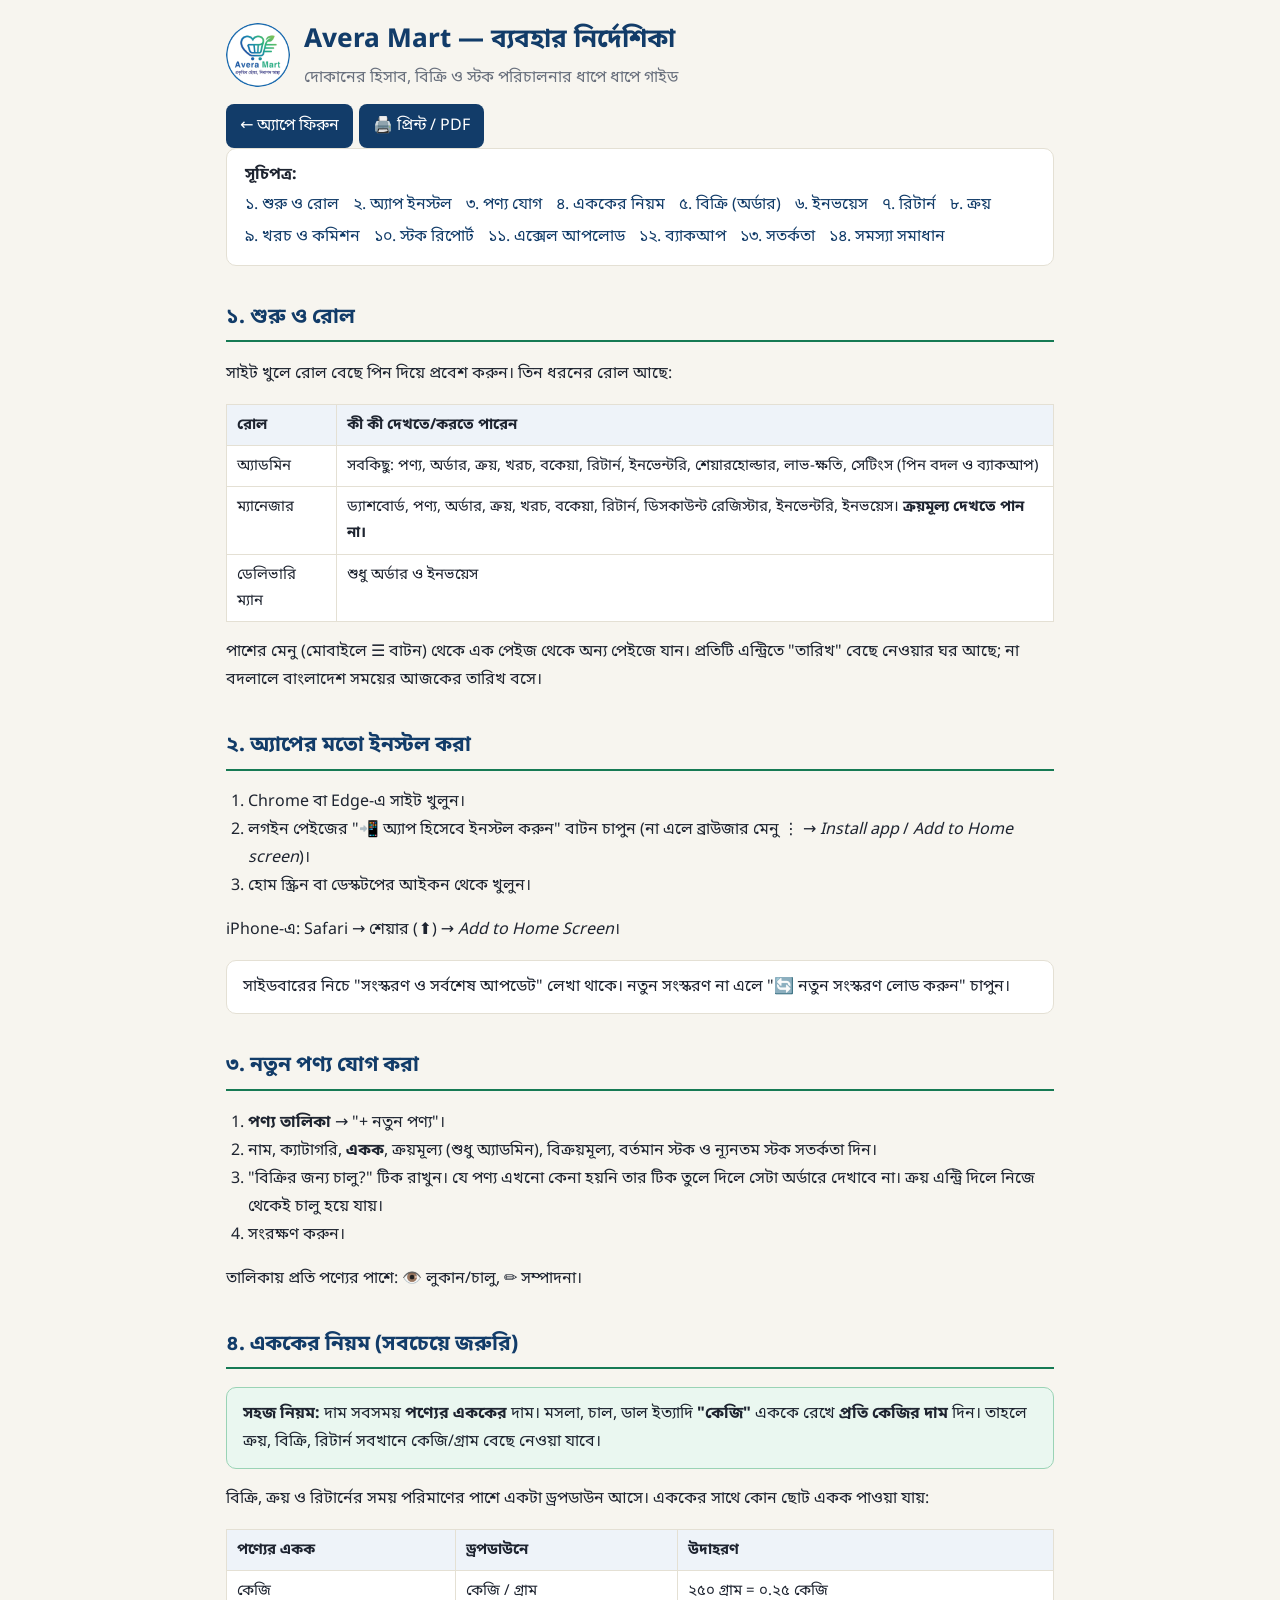
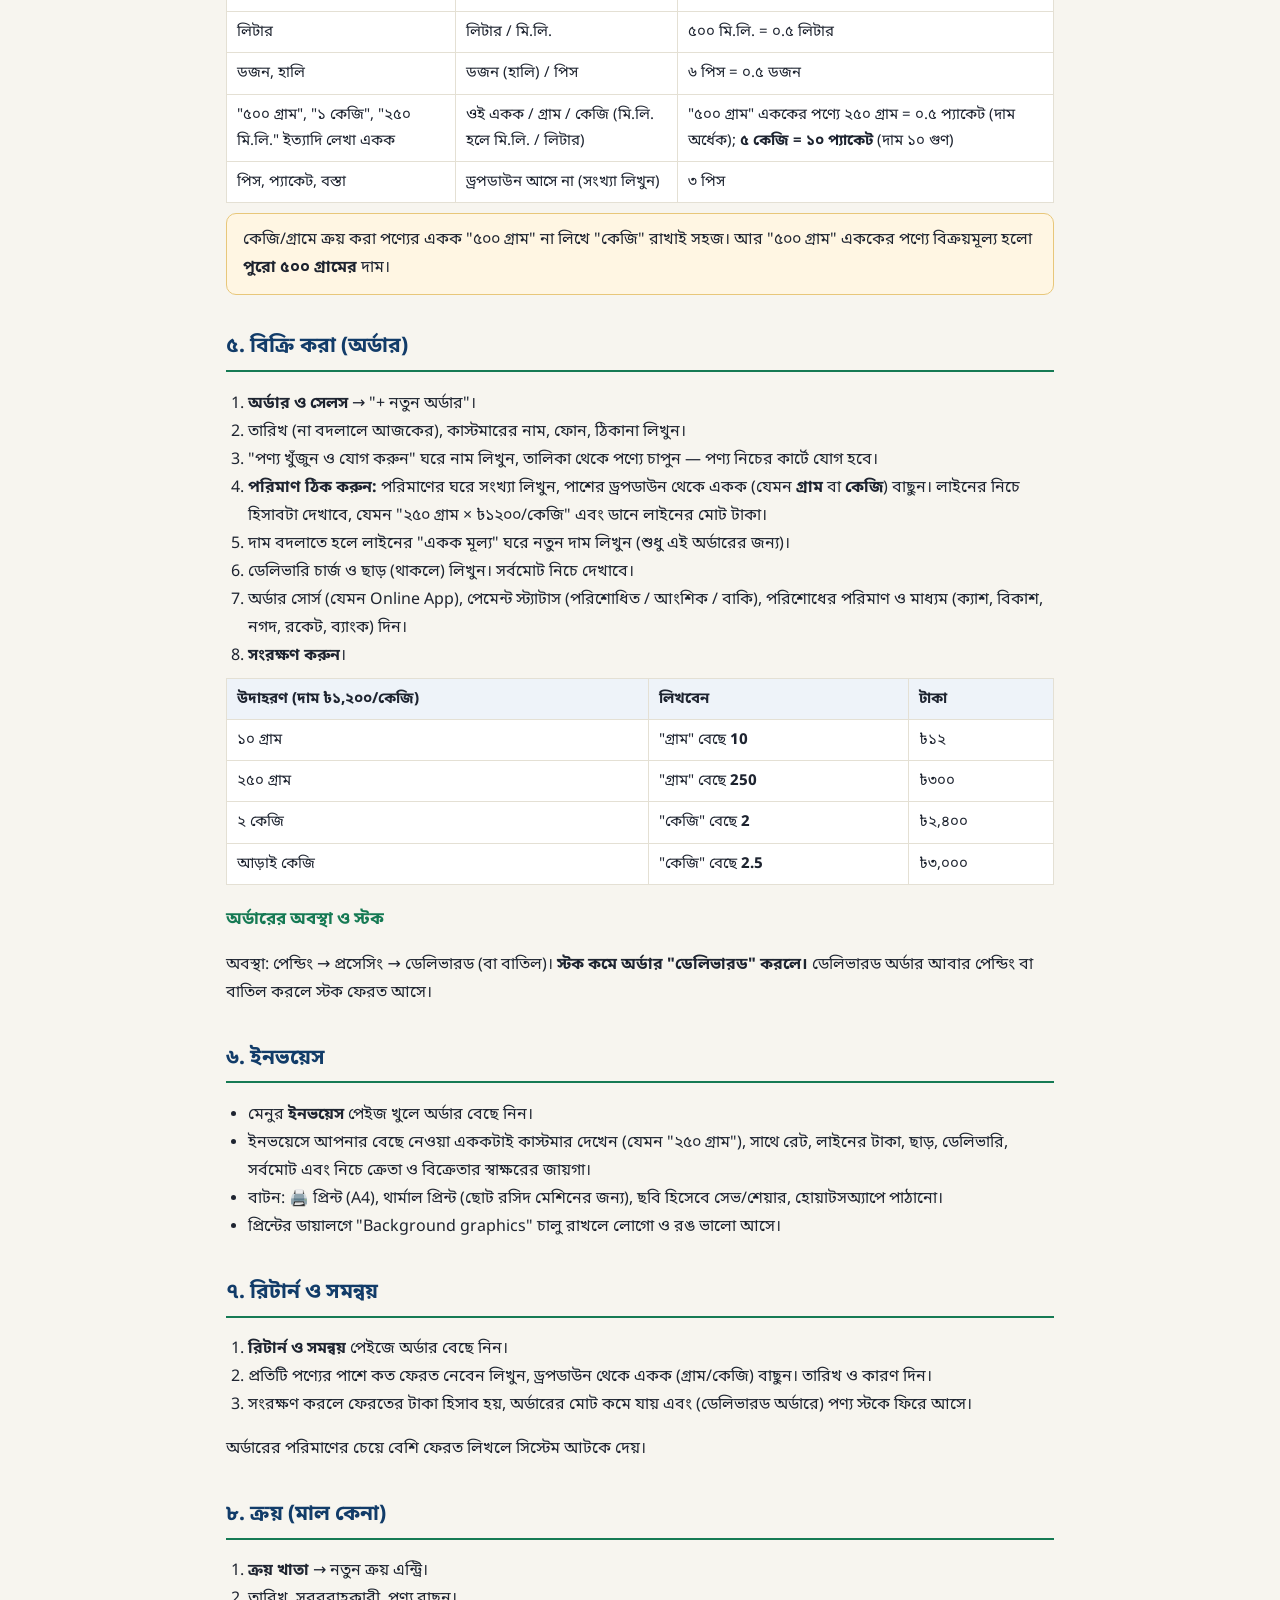
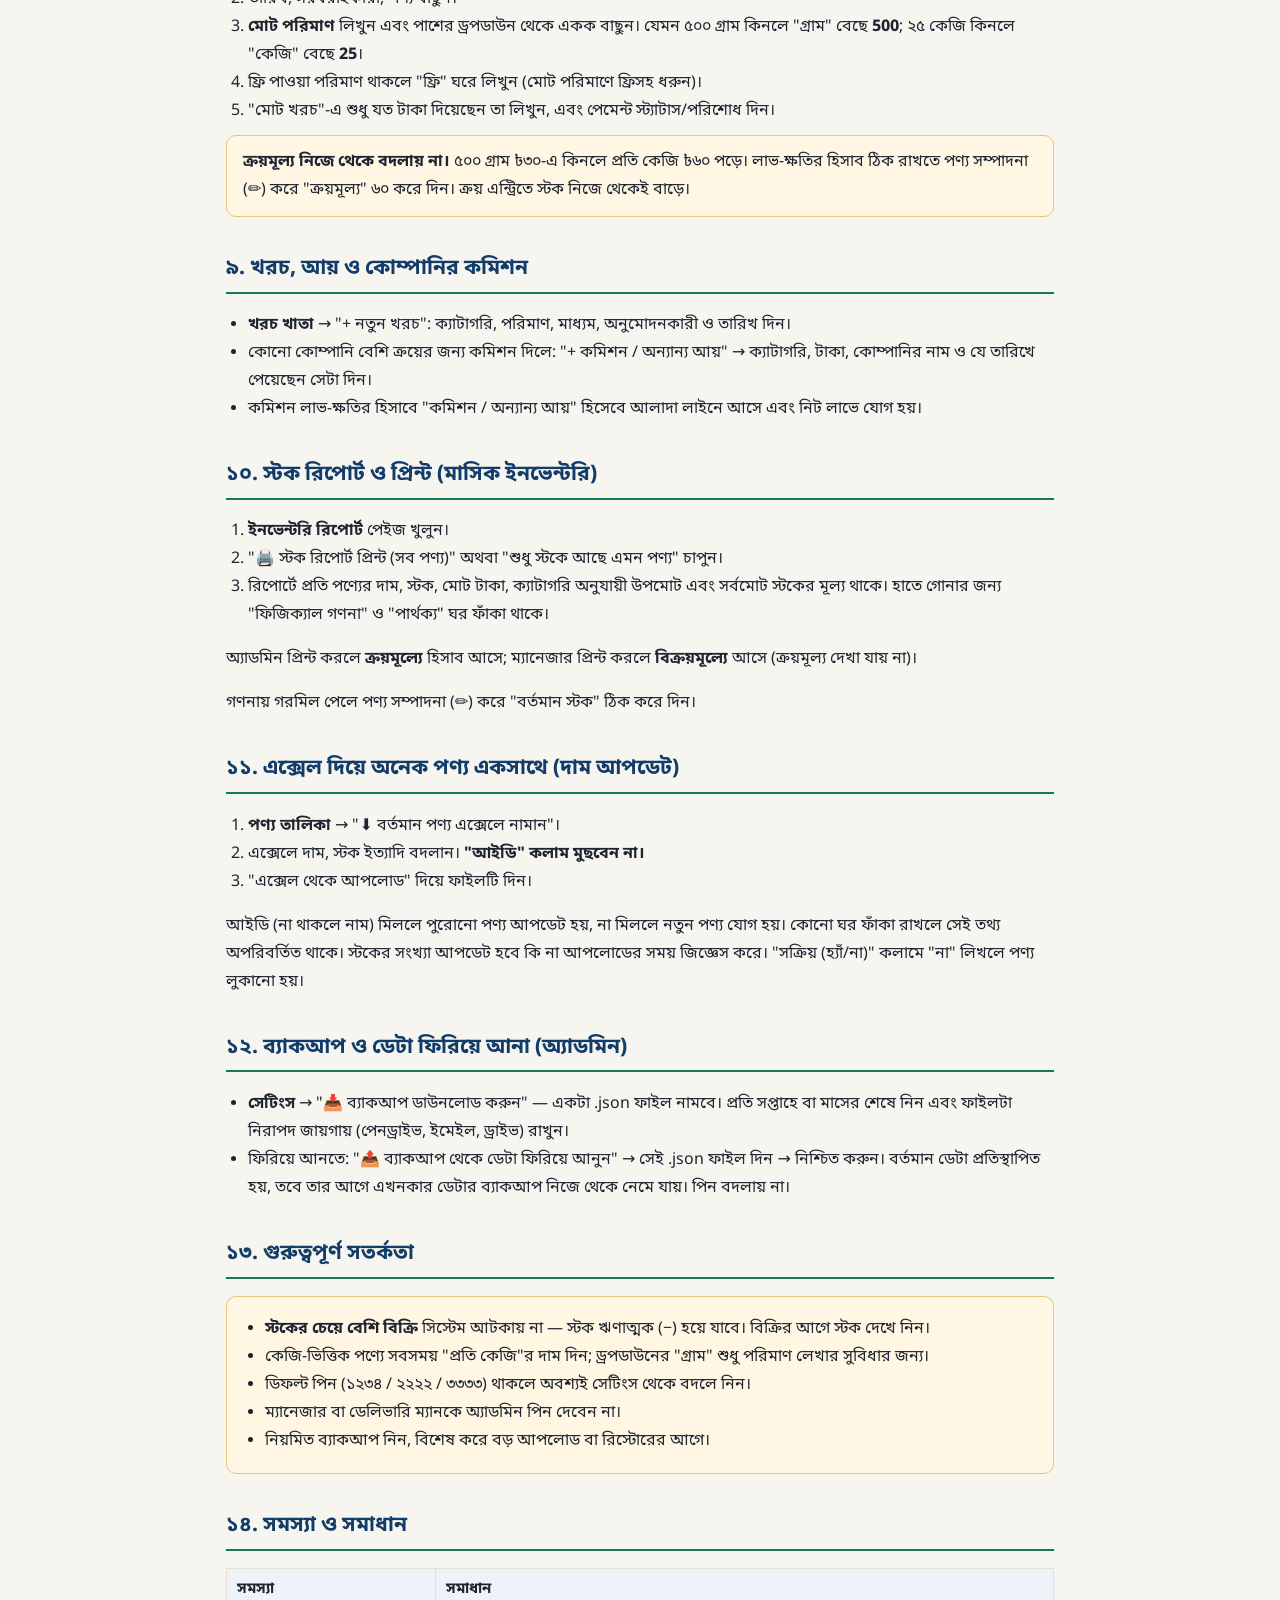
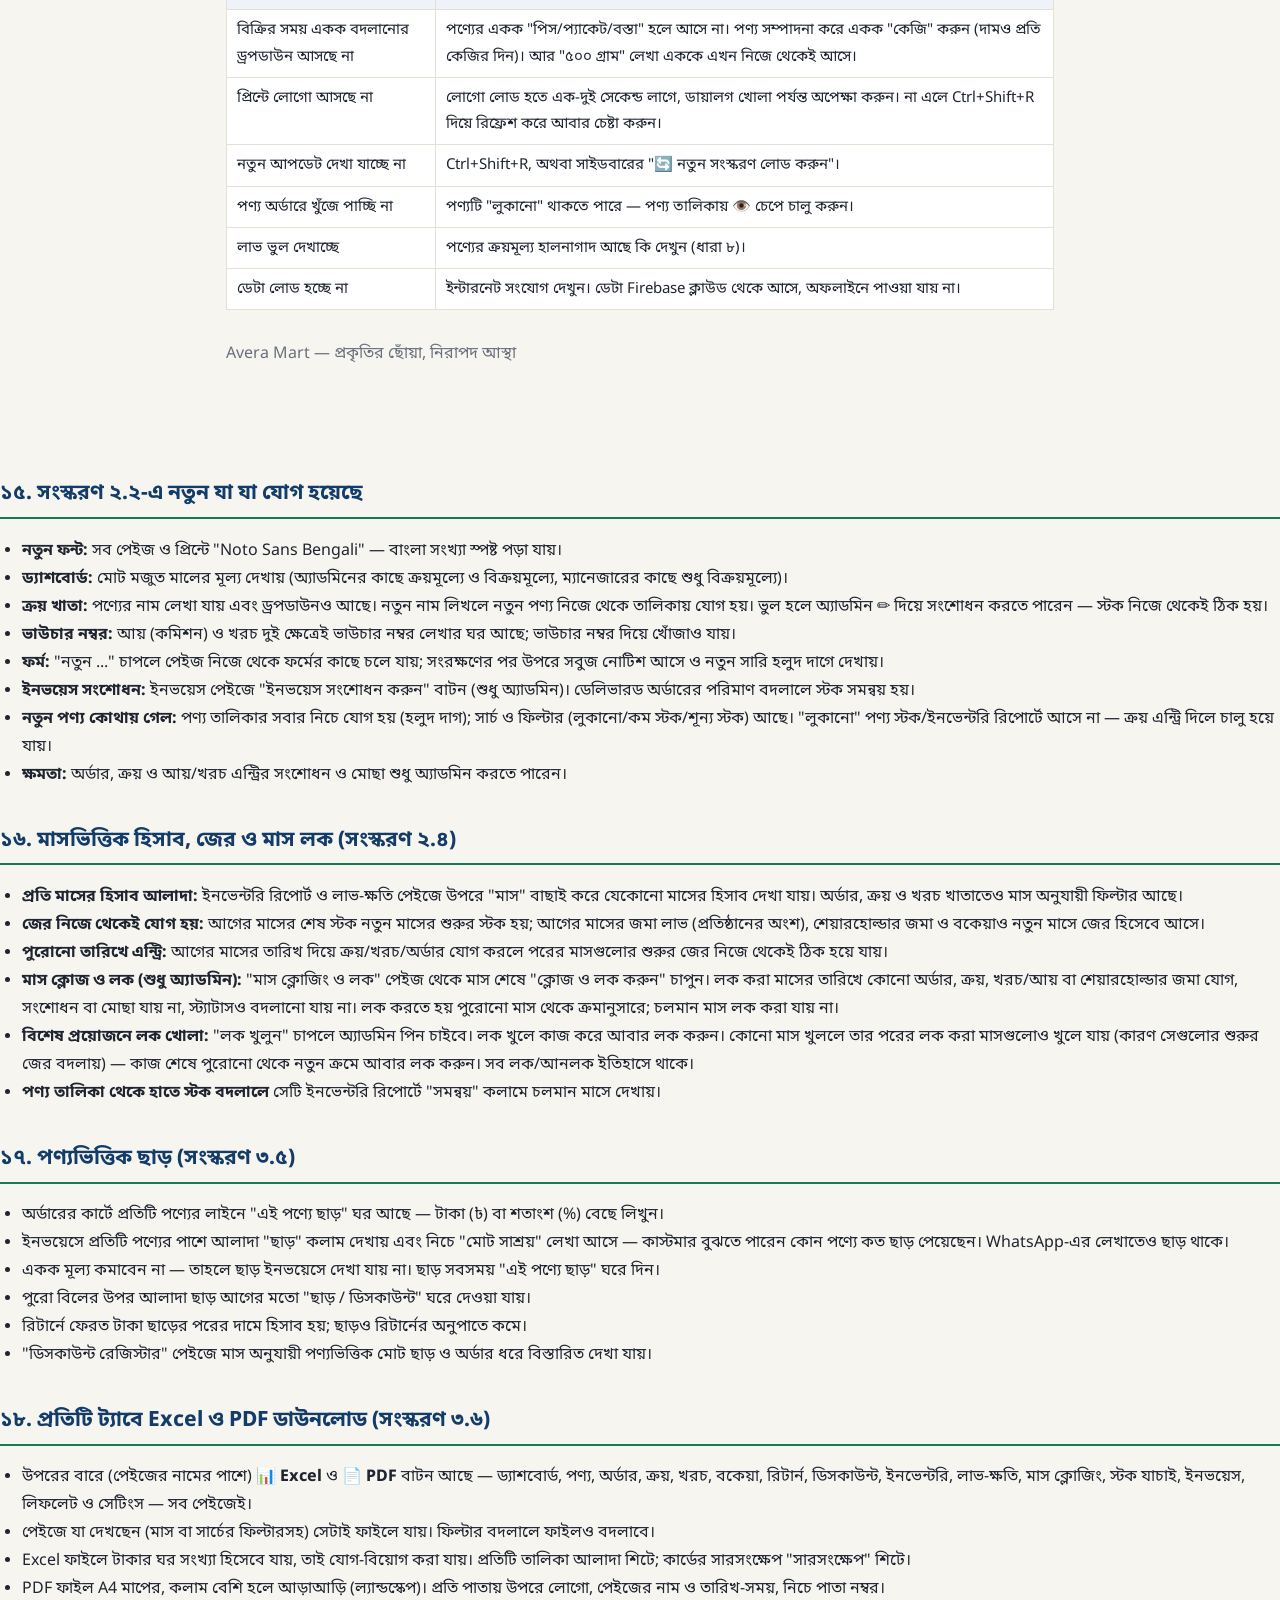
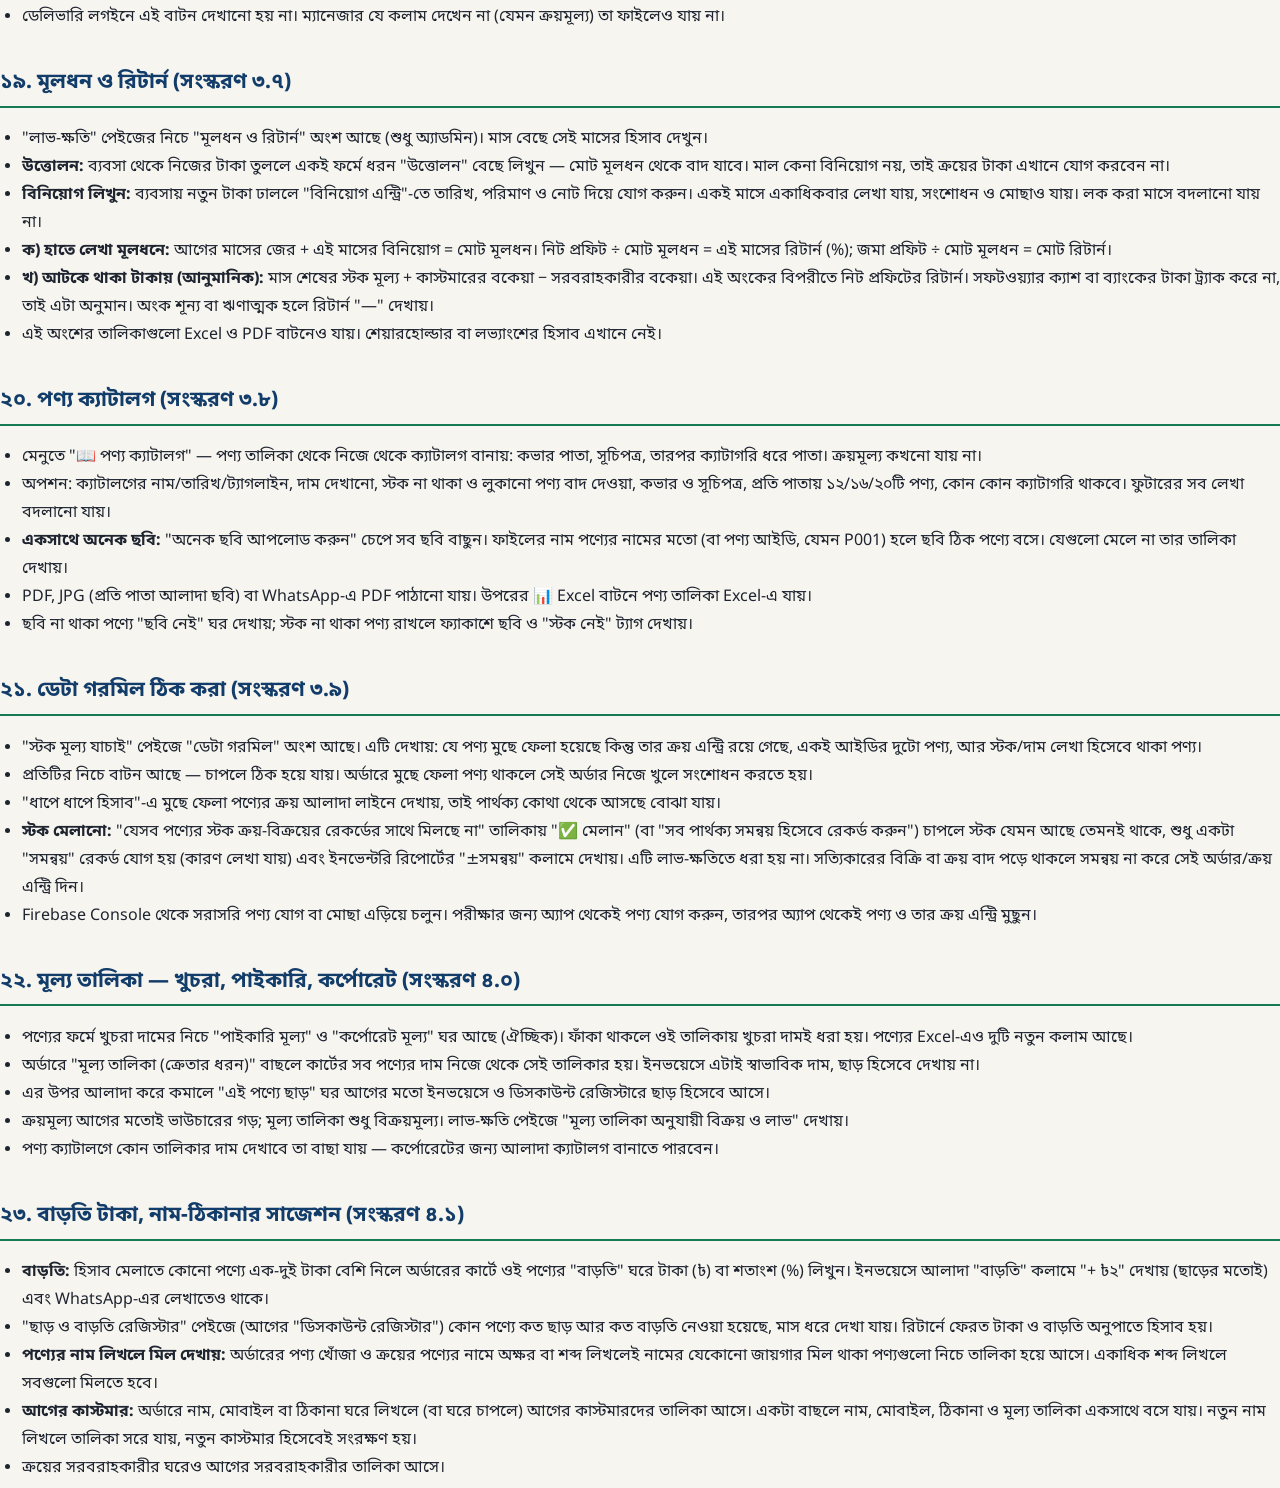
==== manual.html @ 9a549abb "Add files via upload" ====
<!DOCTYPE html>
<html lang="bn">
<head>
<meta charset="UTF-8">
<meta name="viewport" content="width=device-width, initial-scale=1">
<title>Avera Mart — ব্যবহার নির্দেশিকা</title>
<link href="https://fonts.googleapis.com/css2?family=Noto+Sans+Bengali:wght@400;500;600;700&display=swap" rel="stylesheet">
<style>
:root{--navy:#123C69;--teal:#167A54;--bg:#F7F5EF;--border:#E4E0D4;--muted:#69707D;}
*{box-sizing:border-box;}
body{margin:0;font-family:'Noto Sans Bengali','Nirmala UI','Segoe UI',Roboto,system-ui,sans-serif;font-variant-numeric:lining-nums;background:var(--bg);color:#1E2430;line-height:1.75;font-size:16px;}
.wrap{max-width:860px;margin:0 auto;padding:18px 16px 60px;}
header{display:flex;align-items:center;gap:14px;margin-bottom:6px;}
header img{width:64px;height:64px;border-radius:50%;}
h1{margin:0;color:var(--navy);font-size:26px;}
h2{color:var(--navy);border-bottom:2px solid var(--teal);padding-bottom:4px;margin-top:34px;font-size:21px;}
h3{color:var(--teal);margin:20px 0 4px;font-size:17px;}
.sub{color:var(--muted);margin:0 0 14px;}
.toc{background:#fff;border:1px solid var(--border);border-radius:10px;padding:12px 18px;}
.toc a{display:inline-block;margin:2px 10px 2px 0;color:var(--navy);text-decoration:none;}
.box{background:#fff;border:1px solid var(--border);border-radius:10px;padding:12px 16px;margin:10px 0;}
.warn{background:#FFF6E3;border-color:#E8C77A;}
.ok{background:#EAF7F0;border-color:#9AD3B5;}
ol,ul{padding-left:22px;margin:6px 0;}
table{border-collapse:collapse;width:100%;background:#fff;margin:8px 0;font-size:15px;}
th,td{border:1px solid var(--border);padding:7px 10px;text-align:left;vertical-align:top;}
th{background:#EEF3F9;}
kbd{background:#eee;border:1px solid #ccc;border-radius:4px;padding:0 6px;font-size:14px;}
.btnp{display:inline-block;background:var(--navy);color:#fff;padding:8px 14px;border-radius:8px;text-decoration:none;margin:6px 6px 0 0;}
@media print{ .toc,.btnp{display:none;} body{background:#fff;} .box{break-inside:avoid;} }
</style>
</head>
<body>
<div class="wrap">
<header><img src="logo.jpg" alt=""><div><h1>Avera Mart — ব্যবহার নির্দেশিকা</h1><p class="sub" style="margin:0;">দোকানের হিসাব, বিক্রি ও স্টক পরিচালনার ধাপে ধাপে গাইড</p></div></header>
<a class="btnp" href="index.html">← অ্যাপে ফিরুন</a><a class="btnp" href="#" onclick="window.print();return false;">🖨️ প্রিন্ট / PDF</a>

<div class="toc"><b>সূচিপত্র:</b><br>
<a href="#s1">১. শুরু ও রোল</a> <a href="#s2">২. অ্যাপ ইনস্টল</a> <a href="#s3">৩. পণ্য যোগ</a> <a href="#s4">৪. এককের নিয়ম</a> <a href="#s5">৫. বিক্রি (অর্ডার)</a> <a href="#s6">৬. ইনভয়েস</a> <a href="#s7">৭. রিটার্ন</a> <a href="#s8">৮. ক্রয়</a> <a href="#s9">৯. খরচ ও কমিশন</a> <a href="#s10">১০. স্টক রিপোর্ট</a> <a href="#s11">১১. এক্সেল আপলোড</a> <a href="#s12">১২. ব্যাকআপ</a> <a href="#s13">১৩. সতর্কতা</a> <a href="#s14">১৪. সমস্যা সমাধান</a></div>

<h2 id="s1">১. শুরু ও রোল</h2>
<p>সাইট খুলে রোল বেছে পিন দিয়ে প্রবেশ করুন। তিন ধরনের রোল আছে:</p>
<table><tr><th>রোল</th><th>কী কী দেখতে/করতে পারেন</th></tr>
<tr><td>অ্যাডমিন</td><td>সবকিছু: পণ্য, অর্ডার, ক্রয়, খরচ, বকেয়া, রিটার্ন, ইনভেন্টরি, শেয়ারহোল্ডার, লাভ-ক্ষতি, সেটিংস (পিন বদল ও ব্যাকআপ)</td></tr>
<tr><td>ম্যানেজার</td><td>ড্যাশবোর্ড, পণ্য, অর্ডার, ক্রয়, খরচ, বকেয়া, রিটার্ন, ডিসকাউন্ট রেজিস্টার, ইনভেন্টরি, ইনভয়েস। <b>ক্রয়মূল্য দেখতে পান না।</b></td></tr>
<tr><td>ডেলিভারি ম্যান</td><td>শুধু অর্ডার ও ইনভয়েস</td></tr></table>
<p>পাশের মেনু (মোবাইলে ☰ বাটন) থেকে এক পেইজ থেকে অন্য পেইজে যান। প্রতিটি এন্ট্রিতে "তারিখ" বেছে নেওয়ার ঘর আছে; না বদলালে বাংলাদেশ সময়ের আজকের তারিখ বসে।</p>

<h2 id="s2">২. অ্যাপের মতো ইনস্টল করা</h2>
<ol><li>Chrome বা Edge-এ সাইট খুলুন।</li><li>লগইন পেইজের "📲 অ্যাপ হিসেবে ইনস্টল করুন" বাটন চাপুন (না এলে ব্রাউজার মেনু ⋮ → <i>Install app</i> / <i>Add to Home screen</i>)।</li><li>হোম স্ক্রিন বা ডেস্কটপের আইকন থেকে খুলুন।</li></ol>
<p>iPhone-এ: Safari → শেয়ার (⬆️) → <i>Add to Home Screen</i>।</p>
<div class="box">সাইডবারের নিচে "সংস্করণ ও সর্বশেষ আপডেট" লেখা থাকে। নতুন সংস্করণ না এলে "🔄 নতুন সংস্করণ লোড করুন" চাপুন।</div>

<h2 id="s3">৩. নতুন পণ্য যোগ করা</h2>
<ol><li><b>পণ্য তালিকা</b> → "+ নতুন পণ্য"।</li><li>নাম, ক্যাটাগরি, <b>একক</b>, ক্রয়মূল্য (শুধু অ্যাডমিন), বিক্রয়মূল্য, বর্তমান স্টক ও ন্যূনতম স্টক সতর্কতা দিন।</li><li>"বিক্রির জন্য চালু?" টিক রাখুন। যে পণ্য এখনো কেনা হয়নি তার টিক তুলে দিলে সেটা অর্ডারে দেখাবে না। ক্রয় এন্ট্রি দিলে নিজে থেকেই চালু হয়ে যায়।</li><li>সংরক্ষণ করুন।</li></ol>
<p>তালিকায় প্রতি পণ্যের পাশে: 👁️ লুকান/চালু, ✏️ সম্পাদনা।</p>

<h2 id="s4">৪. এককের নিয়ম (সবচেয়ে জরুরি)</h2>
<div class="box ok"><b>সহজ নিয়ম:</b> দাম সবসময় <b>পণ্যের এককের</b> দাম। মসলা, চাল, ডাল ইত্যাদি <b>"কেজি"</b> এককে রেখে <b>প্রতি কেজির দাম</b> দিন। তাহলে ক্রয়, বিক্রি, রিটার্ন সবখানে কেজি/গ্রাম বেছে নেওয়া যাবে।</div>
<p>বিক্রি, ক্রয় ও রিটার্নের সময় পরিমাণের পাশে একটা ড্রপডাউন আসে। এককের সাথে কোন ছোট একক পাওয়া যায়:</p>
<table><tr><th>পণ্যের একক</th><th>ড্রপডাউনে</th><th>উদাহরণ</th></tr>
<tr><td>কেজি</td><td>কেজি / গ্রাম</td><td>২৫০ গ্রাম = ০.২৫ কেজি</td></tr>
<tr><td>লিটার</td><td>লিটার / মি.লি.</td><td>৫০০ মি.লি. = ০.৫ লিটার</td></tr>
<tr><td>ডজন, হালি</td><td>ডজন (হালি) / পিস</td><td>৬ পিস = ০.৫ ডজন</td></tr>
<tr><td>"৫০০ গ্রাম", "১ কেজি", "২৫০ মি.লি." ইত্যাদি লেখা একক</td><td>ওই একক / গ্রাম / কেজি (মি.লি. হলে মি.লি. / লিটার)</td><td>"৫০০ গ্রাম" এককের পণ্যে ২৫০ গ্রাম = ০.৫ প্যাকেট (দাম অর্ধেক); <b>৫ কেজি = ১০ প্যাকেট</b> (দাম ১০ গুণ)</td></tr>
<tr><td>পিস, প্যাকেট, বস্তা</td><td>ড্রপডাউন আসে না (সংখ্যা লিখুন)</td><td>৩ পিস</td></tr></table>
<div class="box warn">কেজি/গ্রামে ক্রয় করা পণ্যের একক "৫০০ গ্রাম" না লিখে "কেজি" রাখাই সহজ। আর "৫০০ গ্রাম" এককের পণ্যে বিক্রয়মূল্য হলো <b>পুরো ৫০০ গ্রামের</b> দাম।</div>

<h2 id="s5">৫. বিক্রি করা (অর্ডার)</h2>
<ol>
<li><b>অর্ডার ও সেলস</b> → "+ নতুন অর্ডার"।</li>
<li>তারিখ (না বদলালে আজকের), কাস্টমারের নাম, ফোন, ঠিকানা লিখুন।</li>
<li>"পণ্য খুঁজুন ও যোগ করুন" ঘরে নাম লিখুন, তালিকা থেকে পণ্যে চাপুন — পণ্য নিচের কার্টে যোগ হবে।</li>
<li><b>পরিমাণ ঠিক করুন:</b> পরিমাণের ঘরে সংখ্যা লিখুন, পাশের ড্রপডাউন থেকে একক (যেমন <b>গ্রাম</b> বা <b>কেজি</b>) বাছুন। লাইনের নিচে হিসাবটা দেখাবে, যেমন "২৫০ গ্রাম × ৳১২০০/কেজি" এবং ডানে লাইনের মোট টাকা।</li>
<li>দাম বদলাতে হলে লাইনের "একক মূল্য" ঘরে নতুন দাম লিখুন (শুধু এই অর্ডারের জন্য)।</li>
<li>ডেলিভারি চার্জ ও ছাড় (থাকলে) লিখুন। সর্বমোট নিচে দেখাবে।</li>
<li>অর্ডার সোর্স (যেমন Online App), পেমেন্ট স্ট্যাটাস (পরিশোধিত / আংশিক / বাকি), পরিশোধের পরিমাণ ও মাধ্যম (ক্যাশ, বিকাশ, নগদ, রকেট, ব্যাংক) দিন।</li>
<li><b>সংরক্ষণ করুন</b>।</li></ol>
<table><tr><th>উদাহরণ (দাম ৳১,২০০/কেজি)</th><th>লিখবেন</th><th>টাকা</th></tr>
<tr><td>১০ গ্রাম</td><td>"গ্রাম" বেছে <b>10</b></td><td>৳১২</td></tr>
<tr><td>২৫০ গ্রাম</td><td>"গ্রাম" বেছে <b>250</b></td><td>৳৩০০</td></tr>
<tr><td>২ কেজি</td><td>"কেজি" বেছে <b>2</b></td><td>৳২,৪০০</td></tr>
<tr><td>আড়াই কেজি</td><td>"কেজি" বেছে <b>2.5</b></td><td>৳৩,০০০</td></tr></table>
<h3>অর্ডারের অবস্থা ও স্টক</h3>
<p>অবস্থা: পেন্ডিং → প্রসেসিং → ডেলিভারড (বা বাতিল)। <b>স্টক কমে অর্ডার "ডেলিভারড" করলে।</b> ডেলিভারড অর্ডার আবার পেন্ডিং বা বাতিল করলে স্টক ফেরত আসে।</p>

<h2 id="s6">৬. ইনভয়েস</h2>
<ul><li>মেনুর <b>ইনভয়েস</b> পেইজ খুলে অর্ডার বেছে নিন।</li>
<li>ইনভয়েসে আপনার বেছে নেওয়া এককটাই কাস্টমার দেখেন (যেমন "২৫০ গ্রাম"), সাথে রেট, লাইনের টাকা, ছাড়, ডেলিভারি, সর্বমোট এবং নিচে ক্রেতা ও বিক্রেতার স্বাক্ষরের জায়গা।</li>
<li>বাটন: 🖨️ প্রিন্ট (A4), থার্মাল প্রিন্ট (ছোট রসিদ মেশিনের জন্য), ছবি হিসেবে সেভ/শেয়ার, হোয়াটসঅ্যাপে পাঠানো।</li>
<li>প্রিন্টের ডায়ালগে "Background graphics" চালু রাখলে লোগো ও রঙ ভালো আসে।</li></ul>

<h2 id="s7">৭. রিটার্ন ও সমন্বয়</h2>
<ol><li><b>রিটার্ন ও সমন্বয়</b> পেইজে অর্ডার বেছে নিন।</li><li>প্রতিটি পণ্যের পাশে কত ফেরত নেবেন লিখুন, ড্রপডাউন থেকে একক (গ্রাম/কেজি) বাছুন। তারিখ ও কারণ দিন।</li><li>সংরক্ষণ করলে ফেরতের টাকা হিসাব হয়, অর্ডারের মোট কমে যায় এবং (ডেলিভারড অর্ডারে) পণ্য স্টকে ফিরে আসে।</li></ol>
<p>অর্ডারের পরিমাণের চেয়ে বেশি ফেরত লিখলে সিস্টেম আটকে দেয়।</p>

<h2 id="s8">৮. ক্রয় (মাল কেনা)</h2>
<ol><li><b>ক্রয় খাতা</b> → নতুন ক্রয় এন্ট্রি।</li><li>তারিখ, সরবরাহকারী, পণ্য বাছুন।</li><li><b>মোট পরিমাণ</b> লিখুন এবং পাশের ড্রপডাউন থেকে একক বাছুন। যেমন ৫০০ গ্রাম কিনলে "গ্রাম" বেছে <b>500</b>; ২৫ কেজি কিনলে "কেজি" বেছে <b>25</b>।</li><li>ফ্রি পাওয়া পরিমাণ থাকলে "ফ্রি" ঘরে লিখুন (মোট পরিমাণে ফ্রিসহ ধরুন)।</li><li>"মোট খরচ"-এ শুধু যত টাকা দিয়েছেন তা লিখুন, এবং পেমেন্ট স্ট্যাটাস/পরিশোধ দিন।</li></ol>
<div class="box warn"><b>ক্রয়মূল্য নিজে থেকে বদলায় না।</b> ৫০০ গ্রাম ৳৩০-এ কিনলে প্রতি কেজি ৳৬০ পড়ে। লাভ-ক্ষতির হিসাব ঠিক রাখতে পণ্য সম্পাদনা (✏️) করে "ক্রয়মূল্য" ৬০ করে দিন। ক্রয় এন্ট্রিতে স্টক নিজে থেকেই বাড়ে।</div>

<h2 id="s9">৯. খরচ, আয় ও কোম্পানির কমিশন</h2>
<ul><li><b>খরচ খাতা</b> → "+ নতুন খরচ": ক্যাটাগরি, পরিমাণ, মাধ্যম, অনুমোদনকারী ও তারিখ দিন।</li>
<li>কোনো কোম্পানি বেশি ক্রয়ের জন্য কমিশন দিলে: "+ কমিশন / অন্যান্য আয়" → ক্যাটাগরি, টাকা, কোম্পানির নাম ও যে তারিখে পেয়েছেন সেটা দিন।</li>
<li>কমিশন লাভ-ক্ষতির হিসাবে "কমিশন / অন্যান্য আয়" হিসেবে আলাদা লাইনে আসে এবং নিট লাভে যোগ হয়।</li></ul>

<h2 id="s10">১০. স্টক রিপোর্ট ও প্রিন্ট (মাসিক ইনভেন্টরি)</h2>
<ol><li><b>ইনভেন্টরি রিপোর্ট</b> পেইজ খুলুন।</li><li>"🖨️ স্টক রিপোর্ট প্রিন্ট (সব পণ্য)" অথবা "শুধু স্টকে আছে এমন পণ্য" চাপুন।</li><li>রিপোর্টে প্রতি পণ্যের দাম, স্টক, মোট টাকা, ক্যাটাগরি অনুযায়ী উপমোট এবং সর্বমোট স্টকের মূল্য থাকে। হাতে গোনার জন্য "ফিজিক্যাল গণনা" ও "পার্থক্য" ঘর ফাঁকা থাকে।</li></ol>
<p>অ্যাডমিন প্রিন্ট করলে <b>ক্রয়মূল্যে</b> হিসাব আসে; ম্যানেজার প্রিন্ট করলে <b>বিক্রয়মূল্যে</b> আসে (ক্রয়মূল্য দেখা যায় না)।</p>
<p>গণনায় গরমিল পেলে পণ্য সম্পাদনা (✏️) করে "বর্তমান স্টক" ঠিক করে দিন।</p>

<h2 id="s11">১১. এক্সেল দিয়ে অনেক পণ্য একসাথে (দাম আপডেট)</h2>
<ol><li><b>পণ্য তালিকা</b> → "⬇️ বর্তমান পণ্য এক্সেলে নামান"।</li><li>এক্সেলে দাম, স্টক ইত্যাদি বদলান। <b>"আইডি" কলাম মুছবেন না।</b></li><li>"এক্সেল থেকে আপলোড" দিয়ে ফাইলটি দিন।</li></ol>
<p>আইডি (না থাকলে নাম) মিললে পুরোনো পণ্য আপডেট হয়, না মিললে নতুন পণ্য যোগ হয়। কোনো ঘর ফাঁকা রাখলে সেই তথ্য অপরিবর্তিত থাকে। স্টকের সংখ্যা আপডেট হবে কি না আপলোডের সময় জিজ্ঞেস করে। "সক্রিয় (হ্যাঁ/না)" কলামে "না" লিখলে পণ্য লুকানো হয়।</p>

<h2 id="s12">১২. ব্যাকআপ ও ডেটা ফিরিয়ে আনা (অ্যাডমিন)</h2>
<ul><li><b>সেটিংস</b> → "📥 ব্যাকআপ ডাউনলোড করুন" — একটা .json ফাইল নামবে। প্রতি সপ্তাহে বা মাসের শেষে নিন এবং ফাইলটা নিরাপদ জায়গায় (পেনড্রাইভ, ইমেইল, ড্রাইভ) রাখুন।</li>
<li>ফিরিয়ে আনতে: "📤 ব্যাকআপ থেকে ডেটা ফিরিয়ে আনুন" → সেই .json ফাইল দিন → নিশ্চিত করুন। বর্তমান ডেটা প্রতিস্থাপিত হয়, তবে তার আগে এখনকার ডেটার ব্যাকআপ নিজে থেকে নেমে যায়। পিন বদলায় না।</li></ul>

<h2 id="s13">১৩. গুরুত্বপূর্ণ সতর্কতা</h2>
<div class="box warn"><ul>
<li><b>স্টকের চেয়ে বেশি বিক্রি</b> সিস্টেম আটকায় না — স্টক ঋণাত্মক (−) হয়ে যাবে। বিক্রির আগে স্টক দেখে নিন।</li>
<li>কেজি-ভিত্তিক পণ্যে সবসময় "প্রতি কেজি"র দাম দিন; ড্রপডাউনের "গ্রাম" শুধু পরিমাণ লেখার সুবিধার জন্য।</li>
<li>ডিফল্ট পিন (১২৩৪ / ২২২২ / ৩৩৩৩) থাকলে অবশ্যই সেটিংস থেকে বদলে নিন।</li>
<li>ম্যানেজার বা ডেলিভারি ম্যানকে অ্যাডমিন পিন দেবেন না।</li>
<li>নিয়মিত ব্যাকআপ নিন, বিশেষ করে বড় আপলোড বা রিস্টোরের আগে।</li></ul></div>

<h2 id="s14">১৪. সমস্যা ও সমাধান</h2>
<table><tr><th>সমস্যা</th><th>সমাধান</th></tr>
<tr><td>বিক্রির সময় একক বদলানোর ড্রপডাউন আসছে না</td><td>পণ্যের একক "পিস/প্যাকেট/বস্তা" হলে আসে না। পণ্য সম্পাদনা করে একক "কেজি" করুন (দামও প্রতি কেজির দিন)। আর "৫০০ গ্রাম" লেখা এককে এখন নিজে থেকেই আসে।</td></tr>
<tr><td>প্রিন্টে লোগো আসছে না</td><td>লোগো লোড হতে এক-দুই সেকেন্ড লাগে, ডায়ালগ খোলা পর্যন্ত অপেক্ষা করুন। না এলে Ctrl+Shift+R দিয়ে রিফ্রেশ করে আবার চেষ্টা করুন।</td></tr>
<tr><td>নতুন আপডেট দেখা যাচ্ছে না</td><td>Ctrl+Shift+R, অথবা সাইডবারের "🔄 নতুন সংস্করণ লোড করুন"।</td></tr>
<tr><td>পণ্য অর্ডারে খুঁজে পাচ্ছি না</td><td>পণ্যটি "লুকানো" থাকতে পারে — পণ্য তালিকায় 👁️ চেপে চালু করুন।</td></tr>
<tr><td>লাভ ভুল দেখাচ্ছে</td><td>পণ্যের ক্রয়মূল্য হালনাগাদ আছে কি দেখুন (ধারা ৮)।</td></tr>
<tr><td>ডেটা লোড হচ্ছে না</td><td>ইন্টারনেট সংযোগ দেখুন। ডেটা Firebase ক্লাউড থেকে আসে, অফলাইনে পাওয়া যায় না।</td></tr></table>

<p class="sub" style="margin-top:30px;">Avera Mart — প্রকৃতির ছোঁয়া, নিরাপদ আস্থা</p>
</div>
<h2 id="s15">১৫. সংস্করণ ২.২-এ নতুন যা যা যোগ হয়েছে</h2>
<ul>
<li><b>নতুন ফন্ট:</b> সব পেইজ ও প্রিন্টে "Noto Sans Bengali" — বাংলা সংখ্যা স্পষ্ট পড়া যায়।</li>
<li><b>ড্যাশবোর্ড:</b> মোট মজুত মালের মূল্য দেখায় (অ্যাডমিনের কাছে ক্রয়মূল্যে ও বিক্রয়মূল্যে, ম্যানেজারের কাছে শুধু বিক্রয়মূল্যে)।</li>
<li><b>ক্রয় খাতা:</b> পণ্যের নাম লেখা যায় এবং ড্রপডাউনও আছে। নতুন নাম লিখলে নতুন পণ্য নিজে থেকে তালিকায় যোগ হয়। ভুল হলে অ্যাডমিন ✏️ দিয়ে সংশোধন করতে পারেন — স্টক নিজে থেকেই ঠিক হয়।</li>
<li><b>ভাউচার নম্বর:</b> আয় (কমিশন) ও খরচ দুই ক্ষেত্রেই ভাউচার নম্বর লেখার ঘর আছে; ভাউচার নম্বর দিয়ে খোঁজাও যায়।</li>
<li><b>ফর্ম:</b> "নতুন ..." চাপলে পেইজ নিজে থেকে ফর্মের কাছে চলে যায়; সংরক্ষণের পর উপরে সবুজ নোটিশ আসে ও নতুন সারি হলুদ দাগে দেখায়।</li>
<li><b>ইনভয়েস সংশোধন:</b> ইনভয়েস পেইজে "ইনভয়েস সংশোধন করুন" বাটন (শুধু অ্যাডমিন)। ডেলিভারড অর্ডারের পরিমাণ বদলালে স্টক সমন্বয় হয়।</li>
<li><b>নতুন পণ্য কোথায় গেল:</b> পণ্য তালিকার সবার নিচে যোগ হয় (হলুদ দাগ); সার্চ ও ফিল্টার (লুকানো/কম স্টক/শূন্য স্টক) আছে। "লুকানো" পণ্য স্টক/ইনভেন্টরি রিপোর্টে আসে না — ক্রয় এন্ট্রি দিলে চালু হয়ে যায়।</li>
<li><b>ক্ষমতা:</b> অর্ডার, ক্রয় ও আয়/খরচ এন্ট্রির সংশোধন ও মোছা শুধু অ্যাডমিন করতে পারেন।</li>
</ul>
<h2 id="s16">১৬. মাসভিত্তিক হিসাব, জের ও মাস লক (সংস্করণ ২.৪)</h2>
<ul>
<li><b>প্রতি মাসের হিসাব আলাদা:</b> ইনভেন্টরি রিপোর্ট ও লাভ-ক্ষতি পেইজে উপরে "মাস" বাছাই করে যেকোনো মাসের হিসাব দেখা যায়। অর্ডার, ক্রয় ও খরচ খাতাতেও মাস অনুযায়ী ফিল্টার আছে।</li>
<li><b>জের নিজে থেকেই যোগ হয়:</b> আগের মাসের শেষ স্টক নতুন মাসের শুরুর স্টক হয়; আগের মাসের জমা লাভ (প্রতিষ্ঠানের অংশ), শেয়ারহোল্ডার জমা ও বকেয়াও নতুন মাসে জের হিসেবে আসে।</li>
<li><b>পুরোনো তারিখে এন্ট্রি:</b> আগের মাসের তারিখ দিয়ে ক্রয়/খরচ/অর্ডার যোগ করলে পরের মাসগুলোর শুরুর জের নিজে থেকেই ঠিক হয়ে যায়।</li>
<li><b>মাস ক্লোজ ও লক (শুধু অ্যাডমিন):</b> "মাস ক্লোজিং ও লক" পেইজ থেকে মাস শেষে "ক্লোজ ও লক করুন" চাপুন। লক করা মাসের তারিখে কোনো অর্ডার, ক্রয়, খরচ/আয় বা শেয়ারহোল্ডার জমা যোগ, সংশোধন বা মোছা যায় না, স্ট্যাটাসও বদলানো যায় না। লক করতে হয় পুরোনো মাস থেকে ক্রমানুসারে; চলমান মাস লক করা যায় না।</li>
<li><b>বিশেষ প্রয়োজনে লক খোলা:</b> "লক খুলুন" চাপলে অ্যাডমিন পিন চাইবে। লক খুলে কাজ করে আবার লক করুন। কোনো মাস খুললে তার পরের লক করা মাসগুলোও খুলে যায় (কারণ সেগুলোর শুরুর জের বদলায়) — কাজ শেষে পুরোনো থেকে নতুন ক্রমে আবার লক করুন। সব লক/আনলক ইতিহাসে থাকে।</li>
<li><b>পণ্য তালিকা থেকে হাতে স্টক বদলালে</b> সেটি ইনভেন্টরি রিপোর্টে "সমন্বয়" কলামে চলমান মাসে দেখায়।</li>
</ul>
<h2 id="s17">১৭. পণ্যভিত্তিক ছাড় (সংস্করণ ৩.৫)</h2>
<ul>
<li>অর্ডারের কার্টে প্রতিটি পণ্যের লাইনে "এই পণ্যে ছাড়" ঘর আছে — টাকা (৳) বা শতাংশ (%) বেছে লিখুন।</li>
<li>ইনভয়েসে প্রতিটি পণ্যের পাশে আলাদা "ছাড়" কলাম দেখায় এবং নিচে "মোট সাশ্রয়" লেখা আসে — কাস্টমার বুঝতে পারেন কোন পণ্যে কত ছাড় পেয়েছেন। WhatsApp-এর লেখাতেও ছাড় থাকে।</li>
<li>একক মূল্য কমাবেন না — তাহলে ছাড় ইনভয়েসে দেখা যায় না। ছাড় সবসময় "এই পণ্যে ছাড়" ঘরে দিন।</li>
<li>পুরো বিলের উপর আলাদা ছাড় আগের মতো "ছাড় / ডিসকাউন্ট" ঘরে দেওয়া যায়।</li>
<li>রিটার্নে ফেরত টাকা ছাড়ের পরের দামে হিসাব হয়; ছাড়ও রিটার্নের অনুপাতে কমে।</li>
<li>"ডিসকাউন্ট রেজিস্টার" পেইজে মাস অনুযায়ী পণ্যভিত্তিক মোট ছাড় ও অর্ডার ধরে বিস্তারিত দেখা যায়।</li>
</ul>
<h2 id="s18">১৮. প্রতিটি ট্যাবে Excel ও PDF ডাউনলোড (সংস্করণ ৩.৬)</h2>
<ul>
<li>উপরের বারে (পেইজের নামের পাশে) 📊 <b>Excel</b> ও 📄 <b>PDF</b> বাটন আছে — ড্যাশবোর্ড, পণ্য, অর্ডার, ক্রয়, খরচ, বকেয়া, রিটার্ন, ডিসকাউন্ট, ইনভেন্টরি, লাভ-ক্ষতি, মাস ক্লোজিং, স্টক যাচাই, ইনভয়েস, লিফলেট ও সেটিংস — সব পেইজেই।</li>
<li>পেইজে যা দেখছেন (মাস বা সার্চের ফিল্টারসহ) সেটাই ফাইলে যায়। ফিল্টার বদলালে ফাইলও বদলাবে।</li>
<li>Excel ফাইলে টাকার ঘর সংখ্যা হিসেবে যায়, তাই যোগ-বিয়োগ করা যায়। প্রতিটি তালিকা আলাদা শিটে; কার্ডের সারসংক্ষেপ "সারসংক্ষেপ" শিটে।</li>
<li>PDF ফাইল A4 মাপের, কলাম বেশি হলে আড়াআড়ি (ল্যান্ডস্কেপ)। প্রতি পাতায় উপরে লোগো, পেইজের নাম ও তারিখ-সময়, নিচে পাতা নম্বর।</li>
<li>ডেলিভারি লগইনে এই বাটন দেখানো হয় না। ম্যানেজার যে কলাম দেখেন না (যেমন ক্রয়মূল্য) তা ফাইলেও যায় না।</li>
</ul>
<h2 id="s19">১৯. মূলধন ও রিটার্ন (সংস্করণ ৩.৭)</h2>
<ul>
<li>"লাভ-ক্ষতি" পেইজের নিচে "মূলধন ও রিটার্ন" অংশ আছে (শুধু অ্যাডমিন)। মাস বেছে সেই মাসের হিসাব দেখুন।</li>
<li><b>উত্তোলন:</b> ব্যবসা থেকে নিজের টাকা তুললে একই ফর্মে ধরন "উত্তোলন" বেছে লিখুন — মোট মূলধন থেকে বাদ যাবে। মাল কেনা বিনিয়োগ নয়, তাই ক্রয়ের টাকা এখানে যোগ করবেন না।</li>
<li><b>বিনিয়োগ লিখুন:</b> ব্যবসায় নতুন টাকা ঢাললে "বিনিয়োগ এন্ট্রি"-তে তারিখ, পরিমাণ ও নোট দিয়ে যোগ করুন। একই মাসে একাধিকবার লেখা যায়, সংশোধন ও মোছাও যায়। লক করা মাসে বদলানো যায় না।</li>
<li><b>ক) হাতে লেখা মূলধনে:</b> আগের মাসের জের + এই মাসের বিনিয়োগ = মোট মূলধন। নিট প্রফিট ÷ মোট মূলধন = এই মাসের রিটার্ন (%); জমা প্রফিট ÷ মোট মূলধন = মোট রিটার্ন।</li>
<li><b>খ) আটকে থাকা টাকায় (আনুমানিক):</b> মাস শেষের স্টক মূল্য + কাস্টমারের বকেয়া − সরবরাহকারীর বকেয়া। এই অংকের বিপরীতে নিট প্রফিটের রিটার্ন। সফটওয়্যার ক্যাশ বা ব্যাংকের টাকা ট্র্যাক করে না, তাই এটা অনুমান। অংক শূন্য বা ঋণাত্মক হলে রিটার্ন "—" দেখায়।</li>
<li>এই অংশের তালিকাগুলো Excel ও PDF বাটনেও যায়। শেয়ারহোল্ডার বা লভ্যাংশের হিসাব এখানে নেই।</li>
</ul>
<h2 id="s20">২০. পণ্য ক্যাটালগ (সংস্করণ ৩.৮)</h2>
<ul>
<li>মেনুতে "📖 পণ্য ক্যাটালগ" — পণ্য তালিকা থেকে নিজে থেকে ক্যাটালগ বানায়: কভার পাতা, সূচিপত্র, তারপর ক্যাটাগরি ধরে পাতা। ক্রয়মূল্য কখনো যায় না।</li>
<li>অপশন: ক্যাটালগের নাম/তারিখ/ট্যাগলাইন, দাম দেখানো, স্টক না থাকা ও লুকানো পণ্য বাদ দেওয়া, কভার ও সূচিপত্র, প্রতি পাতায় ১২/১৬/২০টি পণ্য, কোন কোন ক্যাটাগরি থাকবে। ফুটারের সব লেখা বদলানো যায়।</li>
<li><b>একসাথে অনেক ছবি:</b> "অনেক ছবি আপলোড করুন" চেপে সব ছবি বাছুন। ফাইলের নাম পণ্যের নামের মতো (বা পণ্য আইডি, যেমন P001) হলে ছবি ঠিক পণ্যে বসে। যেগুলো মেলে না তার তালিকা দেখায়।</li>
<li>PDF, JPG (প্রতি পাতা আলাদা ছবি) বা WhatsApp-এ PDF পাঠানো যায়। উপরের 📊 Excel বাটনে পণ্য তালিকা Excel-এ যায়।</li>
<li>ছবি না থাকা পণ্যে "ছবি নেই" ঘর দেখায়; স্টক না থাকা পণ্য রাখলে ফ্যাকাশে ছবি ও "স্টক নেই" ট্যাগ দেখায়।</li>
</ul>
<h2 id="s21">২১. ডেটা গরমিল ঠিক করা (সংস্করণ ৩.৯)</h2>
<ul>
<li>"স্টক মূল্য যাচাই" পেইজে "ডেটা গরমিল" অংশ আছে। এটি দেখায়: যে পণ্য মুছে ফেলা হয়েছে কিন্তু তার ক্রয় এন্ট্রি রয়ে গেছে, একই আইডির দুটো পণ্য, আর স্টক/দাম লেখা হিসেবে থাকা পণ্য।</li>
<li>প্রতিটির নিচে বাটন আছে — চাপলে ঠিক হয়ে যায়। অর্ডারে মুছে ফেলা পণ্য থাকলে সেই অর্ডার নিজে খুলে সংশোধন করতে হয়।</li>
<li>"ধাপে ধাপে হিসাব"-এ মুছে ফেলা পণ্যের ক্রয় আলাদা লাইনে দেখায়, তাই পার্থক্য কোথা থেকে আসছে বোঝা যায়।</li>
<li><b>স্টক মেলানো:</b> "যেসব পণ্যের স্টক ক্রয়-বিক্রয়ের রেকর্ডের সাথে মিলছে না" তালিকায় "✅ মেলান" (বা "সব পার্থক্য সমন্বয় হিসেবে রেকর্ড করুন") চাপলে স্টক যেমন আছে তেমনই থাকে, শুধু একটা "সমন্বয়" রেকর্ড যোগ হয় (কারণ লেখা যায়) এবং ইনভেন্টরি রিপোর্টের "±সমন্বয়" কলামে দেখায়। এটি লাভ-ক্ষতিতে ধরা হয় না। সত্যিকারের বিক্রি বা ক্রয় বাদ পড়ে থাকলে সমন্বয় না করে সেই অর্ডার/ক্রয় এন্ট্রি দিন।</li>
<li>Firebase Console থেকে সরাসরি পণ্য যোগ বা মোছা এড়িয়ে চলুন। পরীক্ষার জন্য অ্যাপ থেকেই পণ্য যোগ করুন, তারপর অ্যাপ থেকেই পণ্য ও তার ক্রয় এন্ট্রি মুছুন।</li>
</ul>
<h2 id="s22">২২. মূল্য তালিকা — খুচরা, পাইকারি, কর্পোরেট (সংস্করণ ৪.০)</h2>
<ul>
<li>পণ্যের ফর্মে খুচরা দামের নিচে "পাইকারি মূল্য" ও "কর্পোরেট মূল্য" ঘর আছে (ঐচ্ছিক)। ফাঁকা থাকলে ওই তালিকায় খুচরা দামই ধরা হয়। পণ্যের Excel-এও দুটি নতুন কলাম আছে।</li>
<li>অর্ডারে "মূল্য তালিকা (ক্রেতার ধরন)" বাছলে কার্টের সব পণ্যের দাম নিজে থেকে সেই তালিকার হয়। ইনভয়েসে এটাই স্বাভাবিক দাম, ছাড় হিসেবে দেখায় না।</li>
<li>এর উপর আলাদা করে কমালে "এই পণ্যে ছাড়" ঘর আগের মতো ইনভয়েসে ও ডিসকাউন্ট রেজিস্টারে ছাড় হিসেবে আসে।</li>
<li>ক্রয়মূল্য আগের মতোই ভাউচারের গড়; মূল্য তালিকা শুধু বিক্রয়মূল্য। লাভ-ক্ষতি পেইজে "মূল্য তালিকা অনুযায়ী বিক্রয় ও লাভ" দেখায়।</li>
<li>পণ্য ক্যাটালগে কোন তালিকার দাম দেখাবে তা বাছা যায় — কর্পোরেটের জন্য আলাদা ক্যাটালগ বানাতে পারবেন।</li>
</ul>
<h2 id="s23">২৩. বাড়তি টাকা, নাম-ঠিকানার সাজেশন (সংস্করণ ৪.১)</h2>
<ul>
<li><b>বাড়তি:</b> হিসাব মেলাতে কোনো পণ্যে এক-দুই টাকা বেশি নিলে অর্ডারের কার্টে ওই পণ্যের "বাড়তি" ঘরে টাকা (৳) বা শতাংশ (%) লিখুন। ইনভয়েসে আলাদা "বাড়তি" কলামে "+ ৳২" দেখায় (ছাড়ের মতোই) এবং WhatsApp-এর লেখাতেও থাকে।</li>
<li>"ছাড় ও বাড়তি রেজিস্টার" পেইজে (আগের "ডিসকাউন্ট রেজিস্টার") কোন পণ্যে কত ছাড় আর কত বাড়তি নেওয়া হয়েছে, মাস ধরে দেখা যায়। রিটার্নে ফেরত টাকা ও বাড়তি অনুপাতে হিসাব হয়।</li>
<li><b>পণ্যের নাম লিখলে মিল দেখায়:</b> অর্ডারের পণ্য খোঁজা ও ক্রয়ের পণ্যের নামে অক্ষর বা শব্দ লিখলেই নামের যেকোনো জায়গার মিল থাকা পণ্যগুলো নিচে তালিকা হয়ে আসে। একাধিক শব্দ লিখলে সবগুলো মিলতে হবে।</li>
<li><b>আগের কাস্টমার:</b> অর্ডারে নাম, মোবাইল বা ঠিকানা ঘরে লিখলে (বা ঘরে চাপলে) আগের কাস্টমারদের তালিকা আসে। একটা বাছলে নাম, মোবাইল, ঠিকানা ও মূল্য তালিকা একসাথে বসে যায়। নতুন নাম লিখলে তালিকা সরে যায়, নতুন কাস্টমার হিসেবেই সংরক্ষণ হয়।</li>
<li>ক্রয়ের সরবরাহকারীর ঘরেও আগের সরবরাহকারীর তালিকা আসে।</li>
</ul>
</body>
</html>
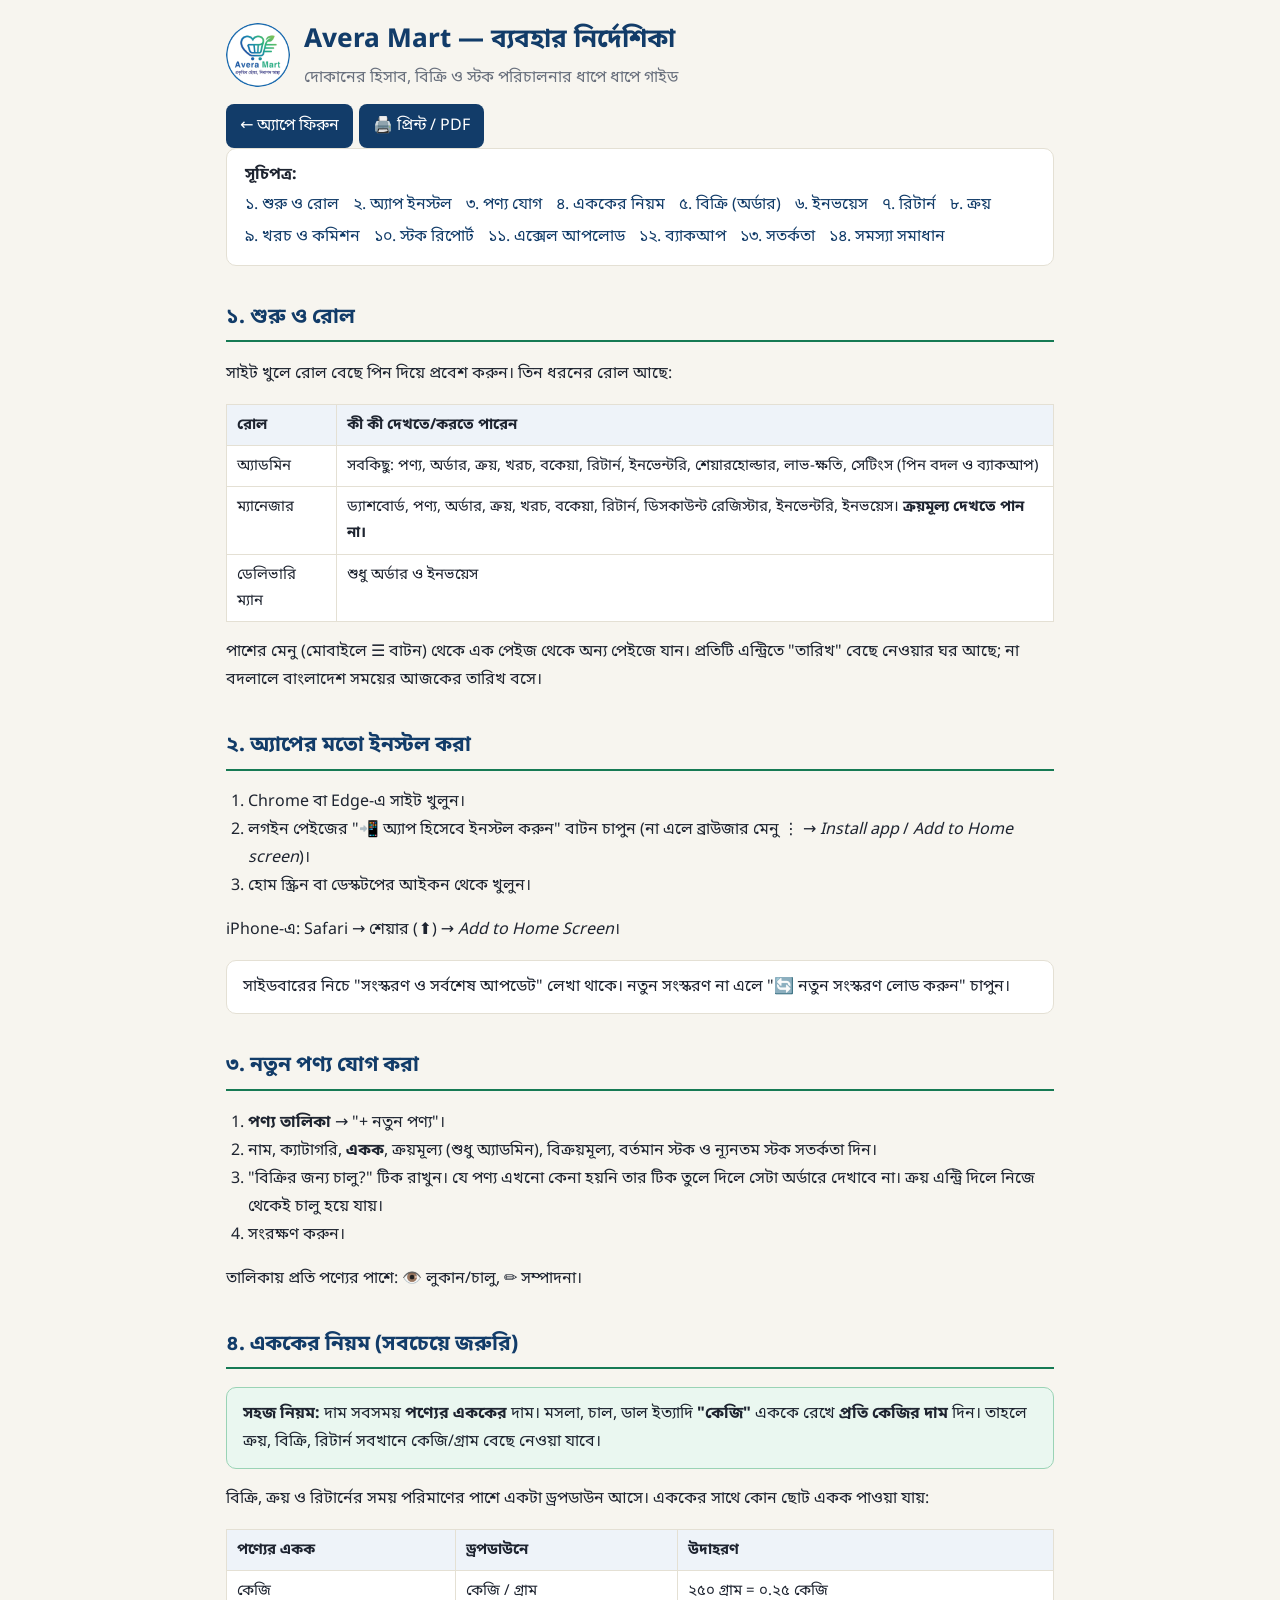
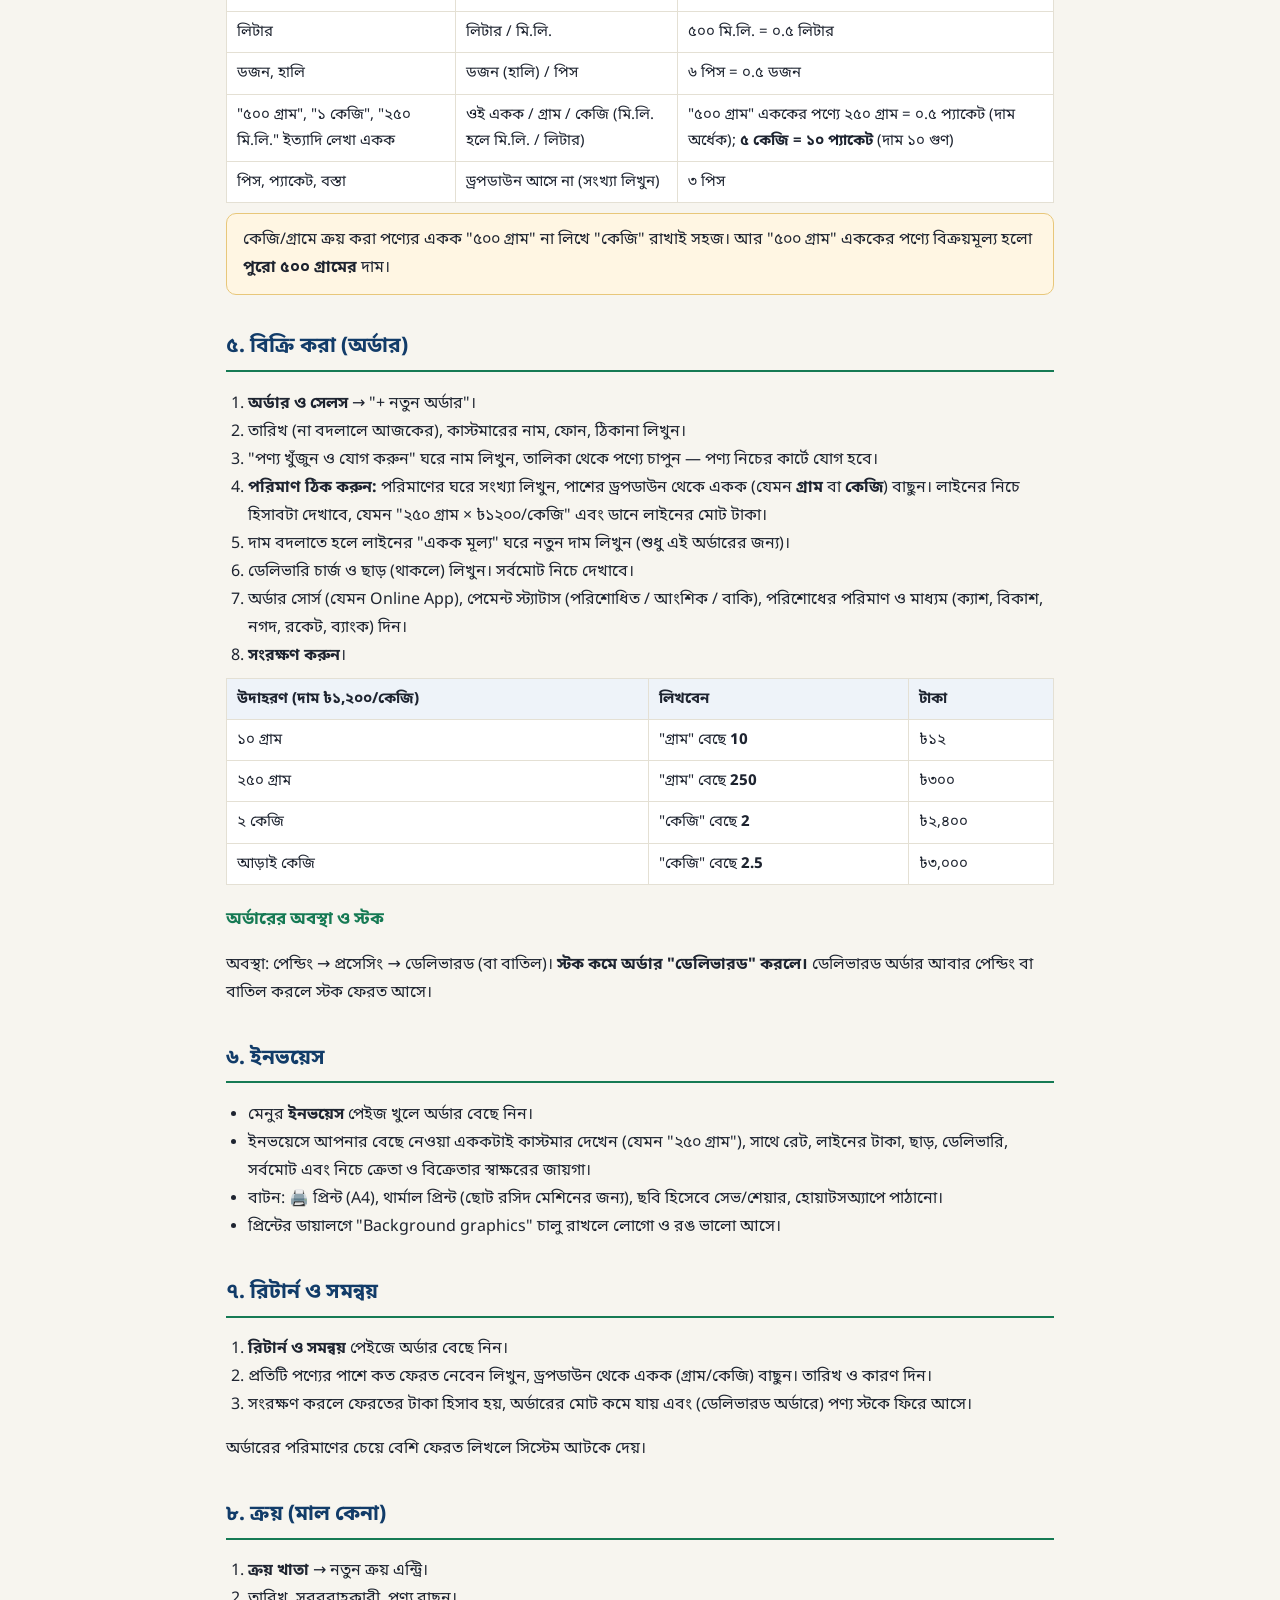
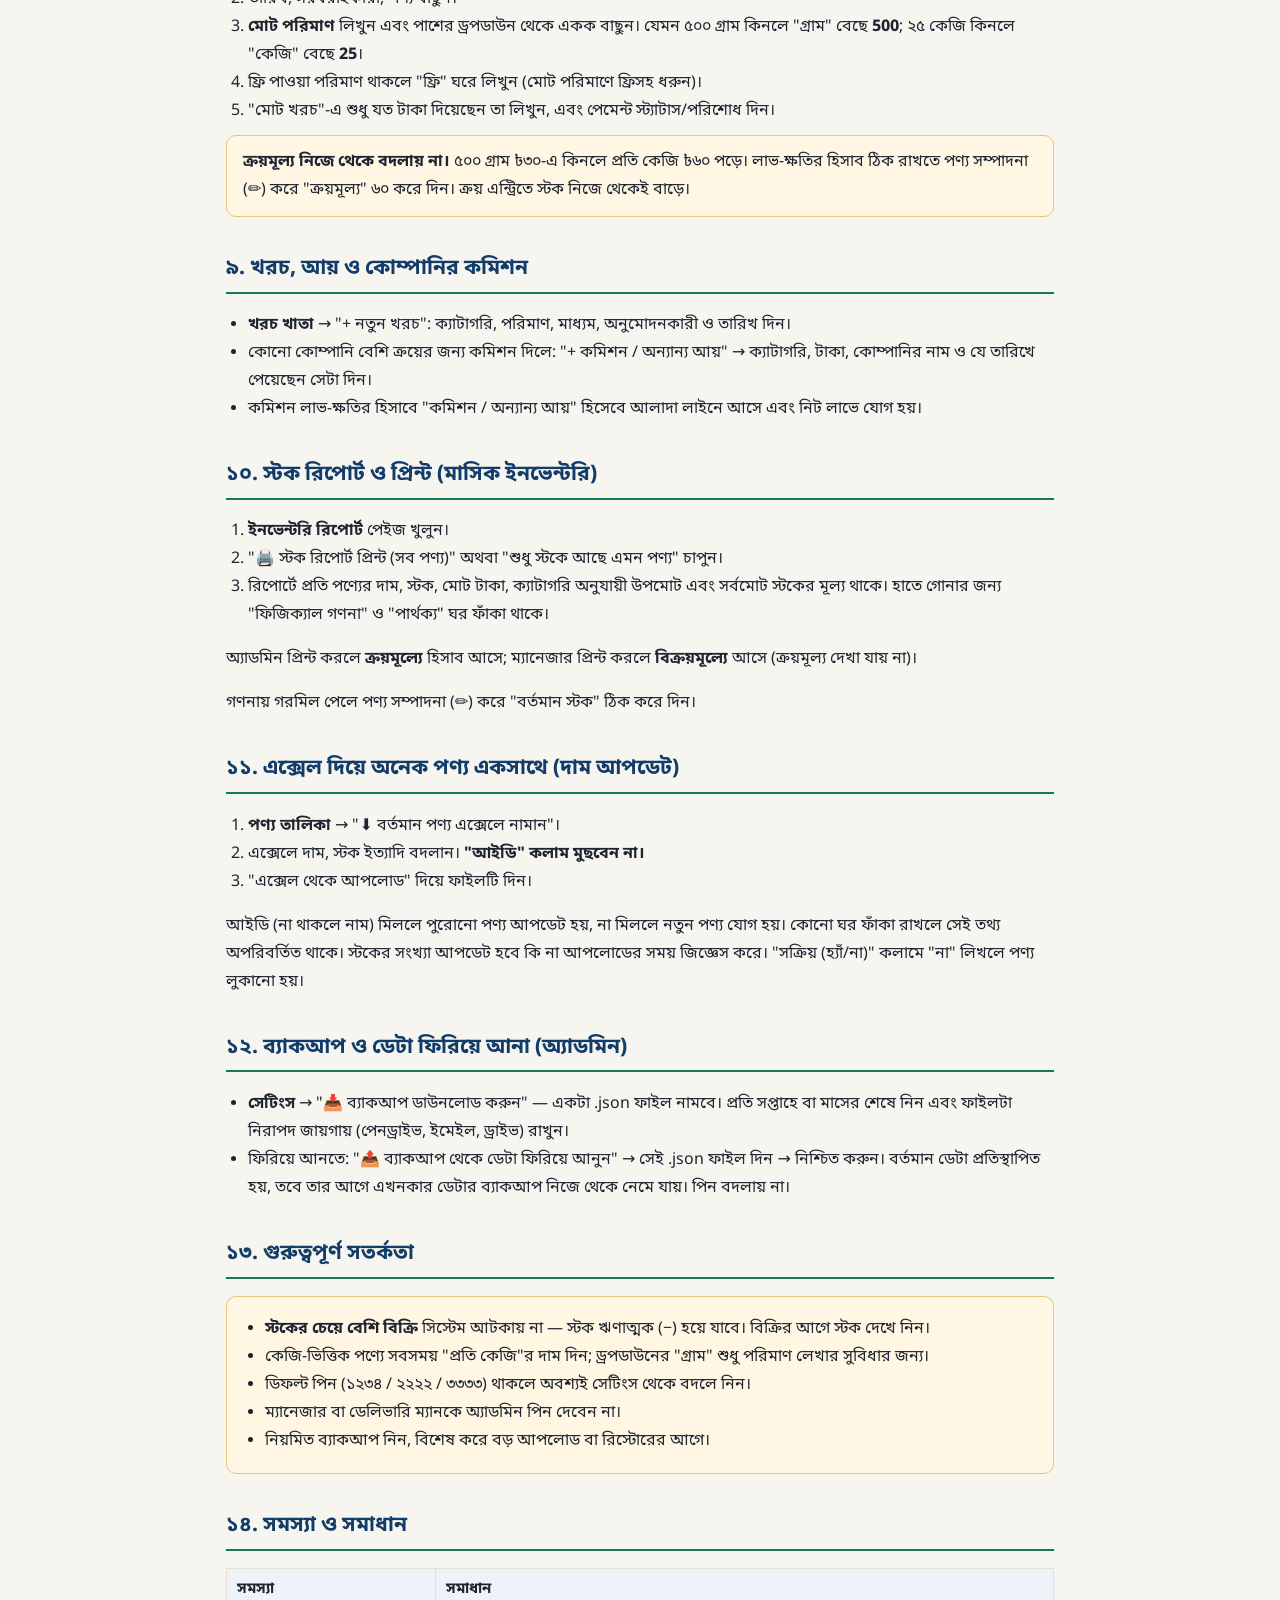
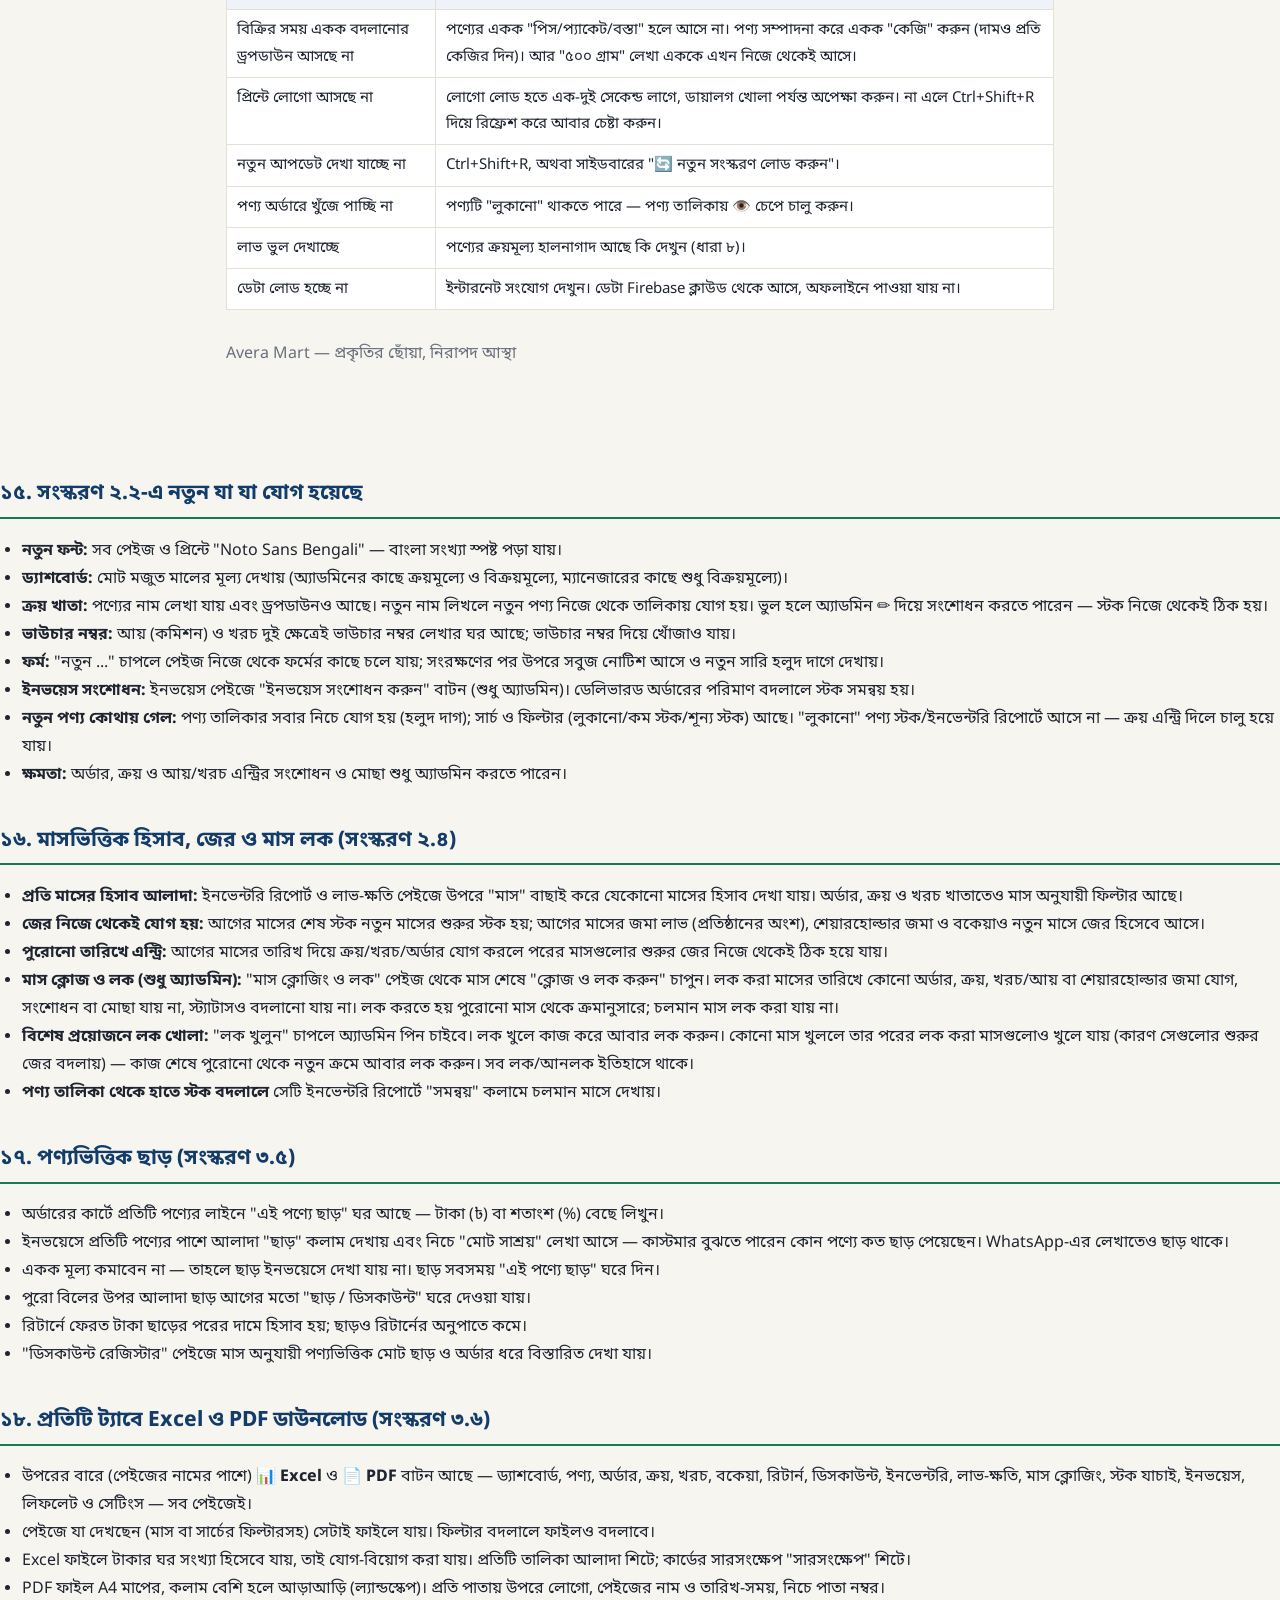
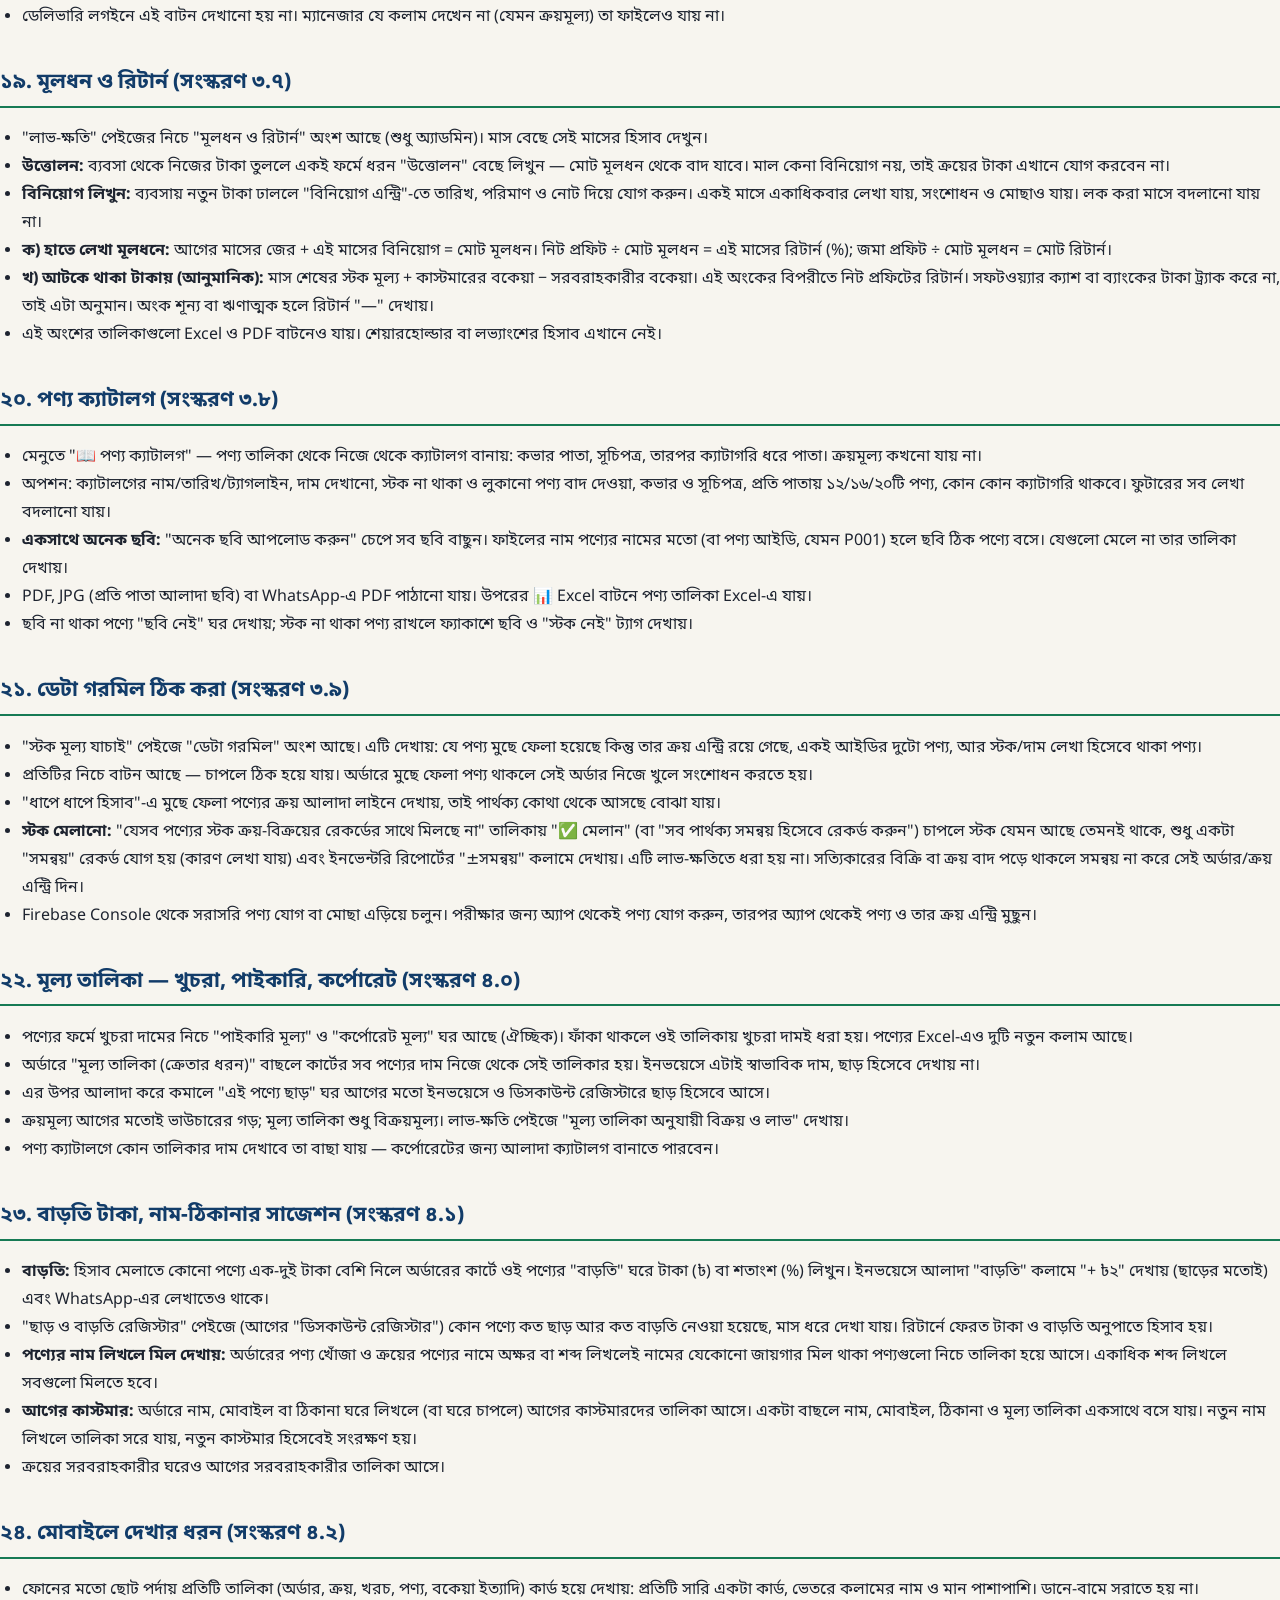
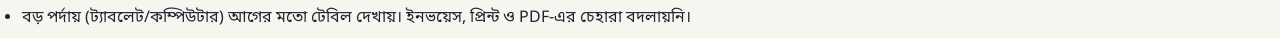
==== commit 6c725236: "Add files via upload" ====
--- a/manual.html
+++ b/manual.html
@@ -213,5 +213,10 @@
 <li><b>আগের কাস্টমার:</b> অর্ডারে নাম, মোবাইল বা ঠিকানা ঘরে লিখলে (বা ঘরে চাপলে) আগের কাস্টমারদের তালিকা আসে। একটা বাছলে নাম, মোবাইল, ঠিকানা ও মূল্য তালিকা একসাথে বসে যায়। নতুন নাম লিখলে তালিকা সরে যায়, নতুন কাস্টমার হিসেবেই সংরক্ষণ হয়।</li>
 <li>ক্রয়ের সরবরাহকারীর ঘরেও আগের সরবরাহকারীর তালিকা আসে।</li>
 </ul>
+<h2 id="s24">২৪. মোবাইলে দেখার ধরন (সংস্করণ ৪.২)</h2>
+<ul>
+<li>ফোনের মতো ছোট পর্দায় প্রতিটি তালিকা (অর্ডার, ক্রয়, খরচ, পণ্য, বকেয়া ইত্যাদি) কার্ড হয়ে দেখায়: প্রতিটি সারি একটা কার্ড, ভেতরে কলামের নাম ও মান পাশাপাশি। ডানে-বামে সরাতে হয় না।</li>
+<li>বড় পর্দায় (ট্যাবলেট/কম্পিউটার) আগের মতো টেবিল দেখায়। ইনভয়েস, প্রিন্ট ও PDF-এর চেহারা বদলায়নি।</li>
+</ul>
 </body>
 </html>
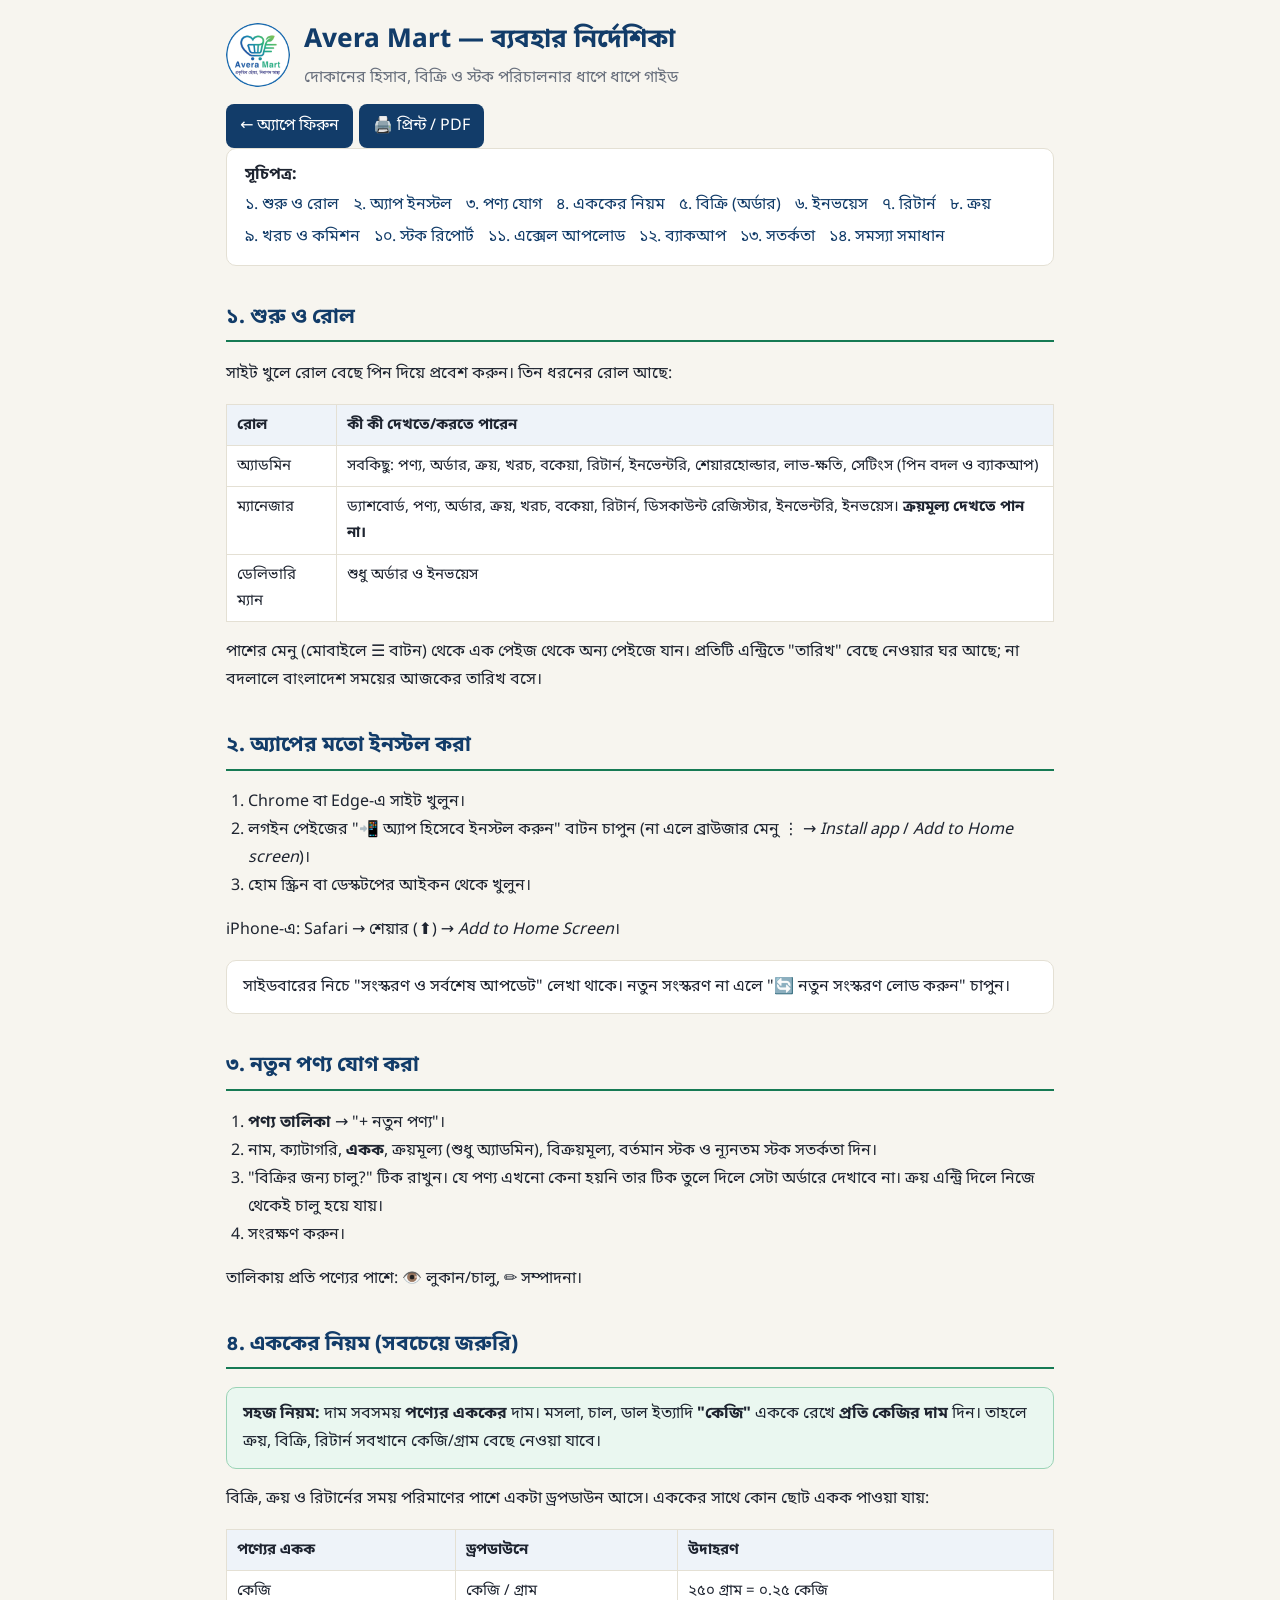
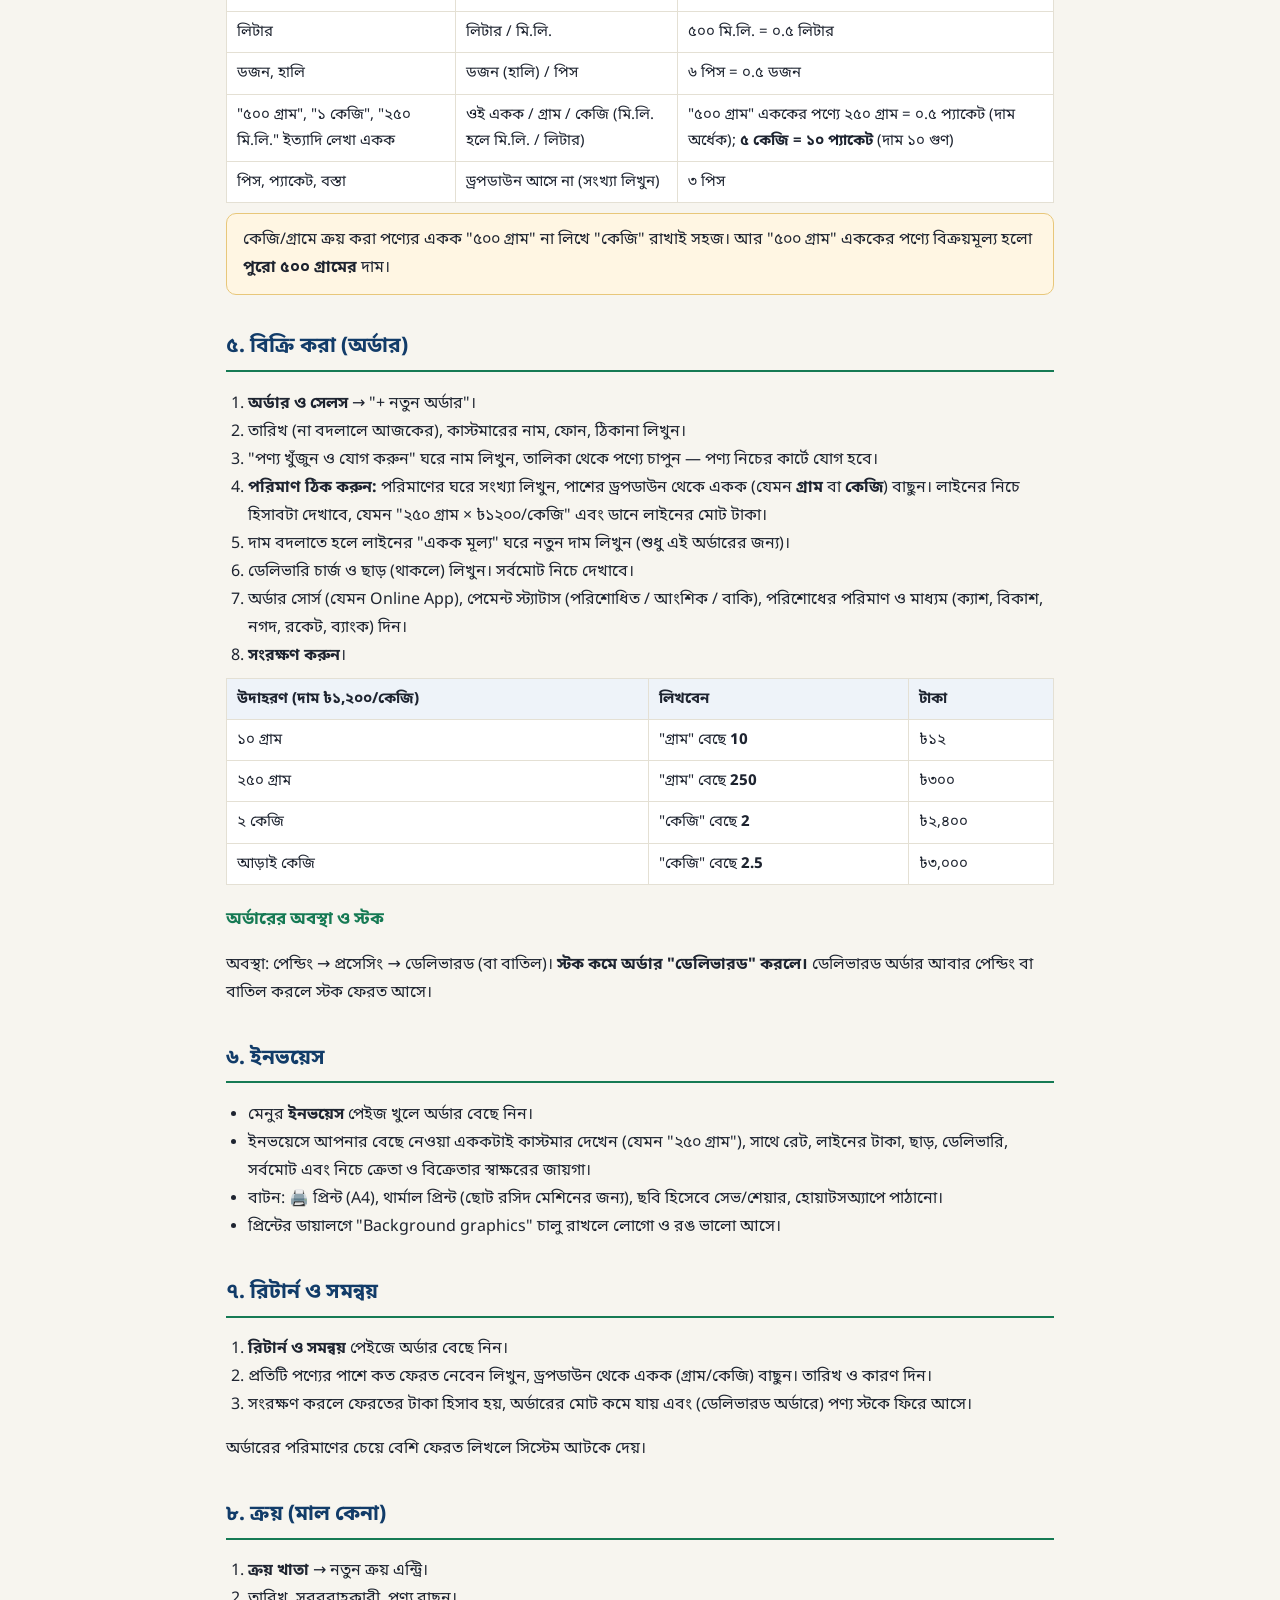
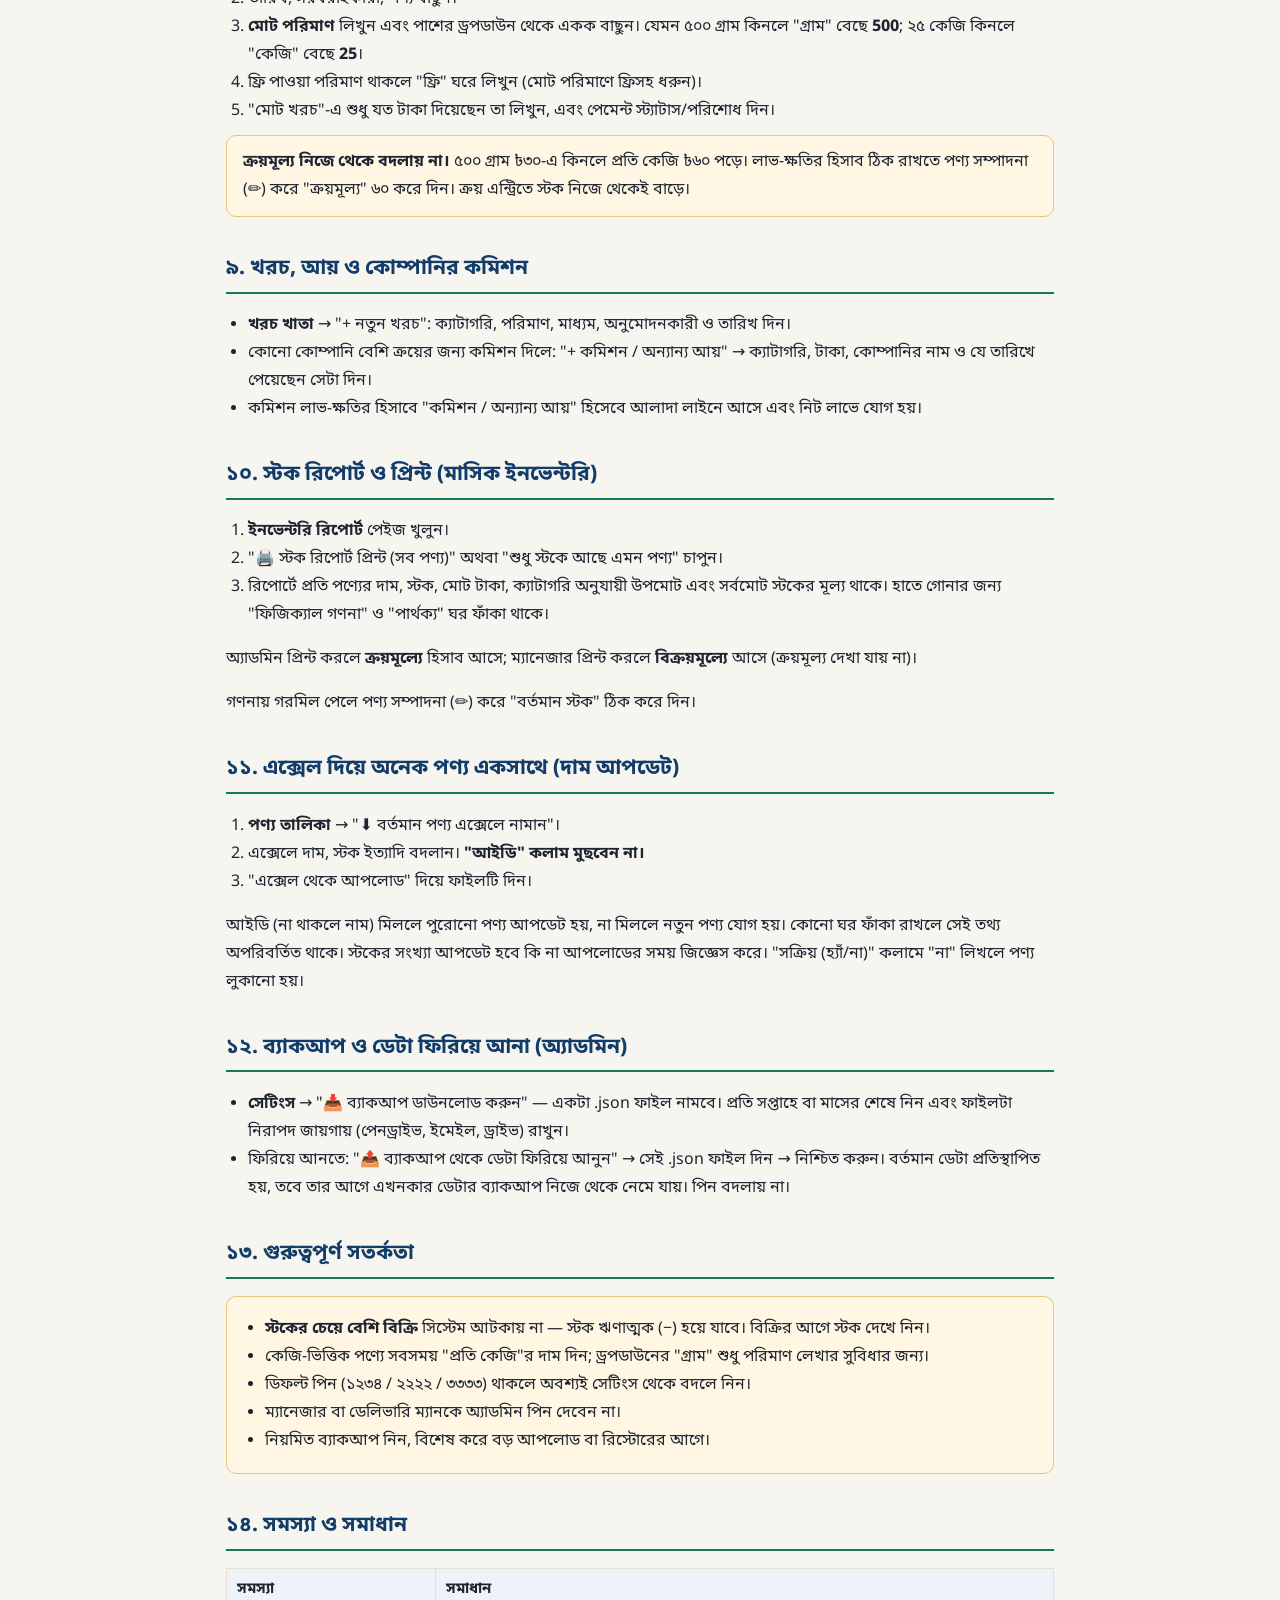
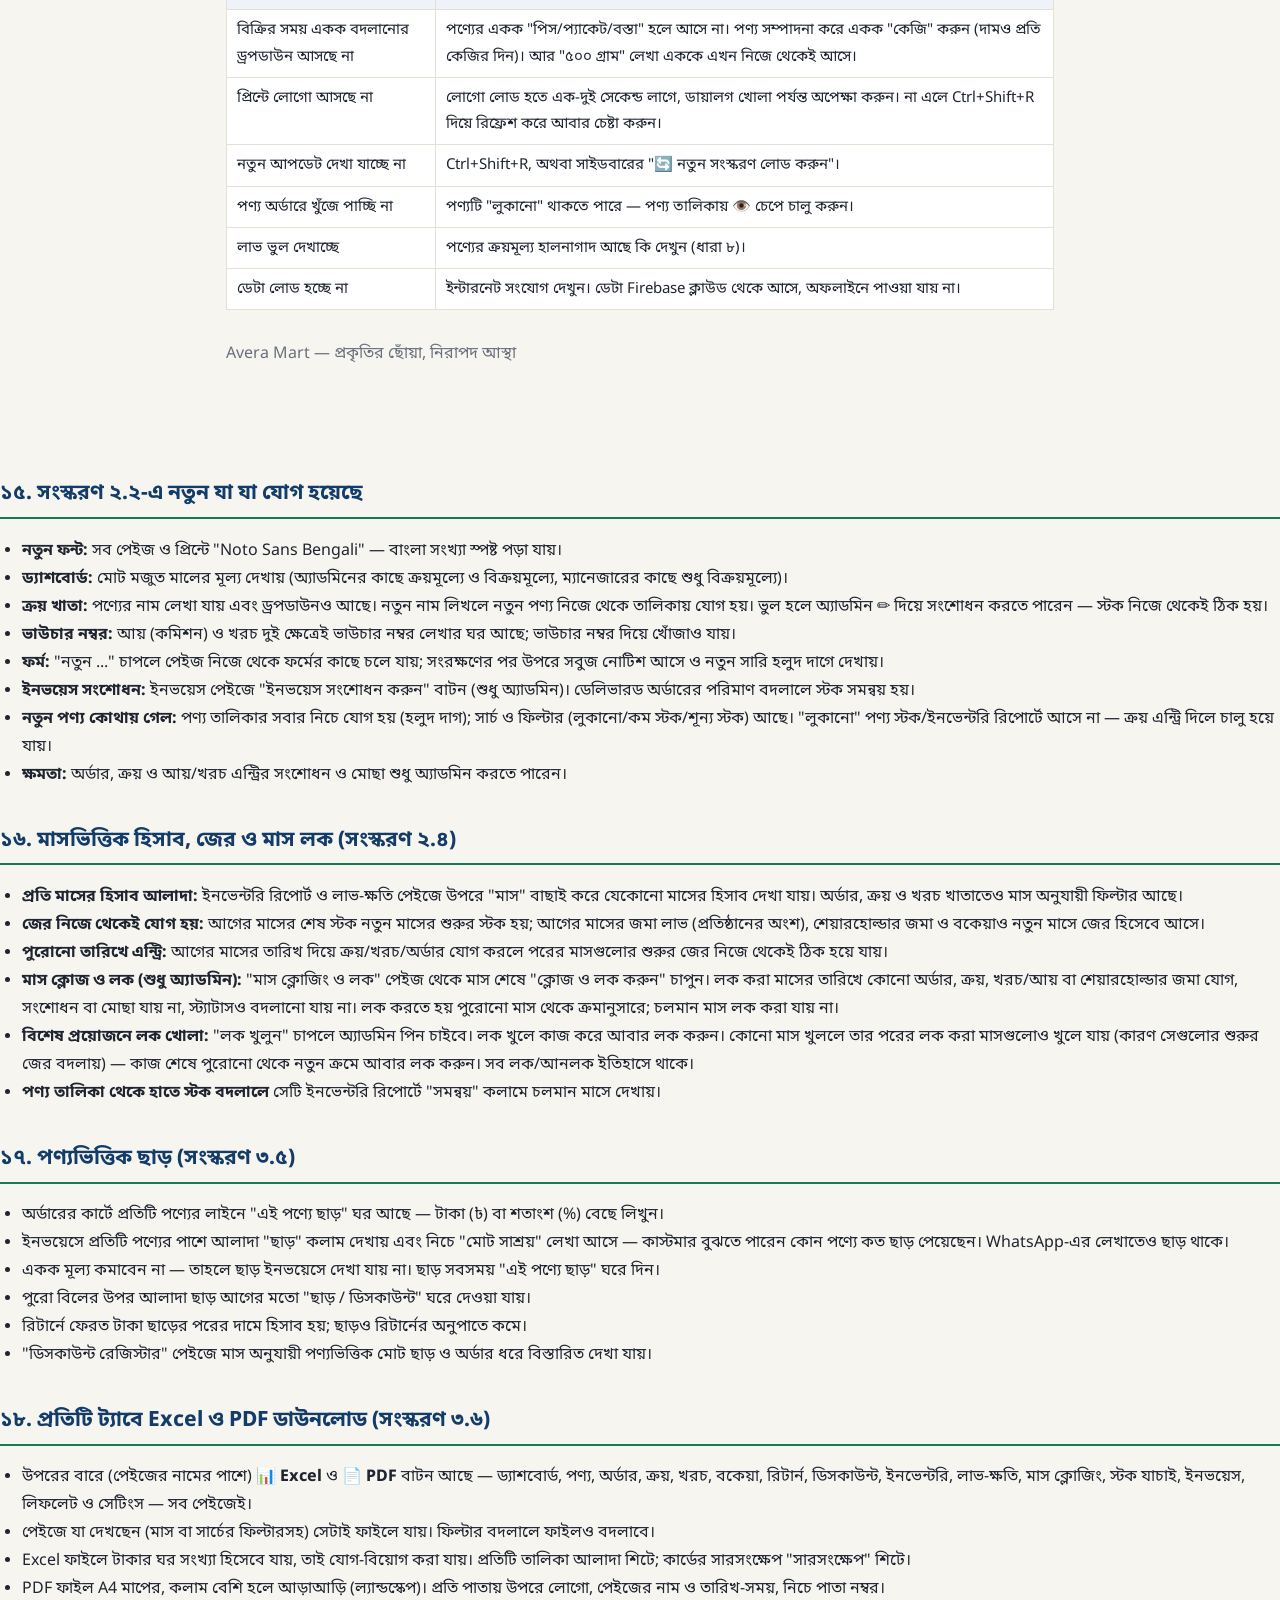
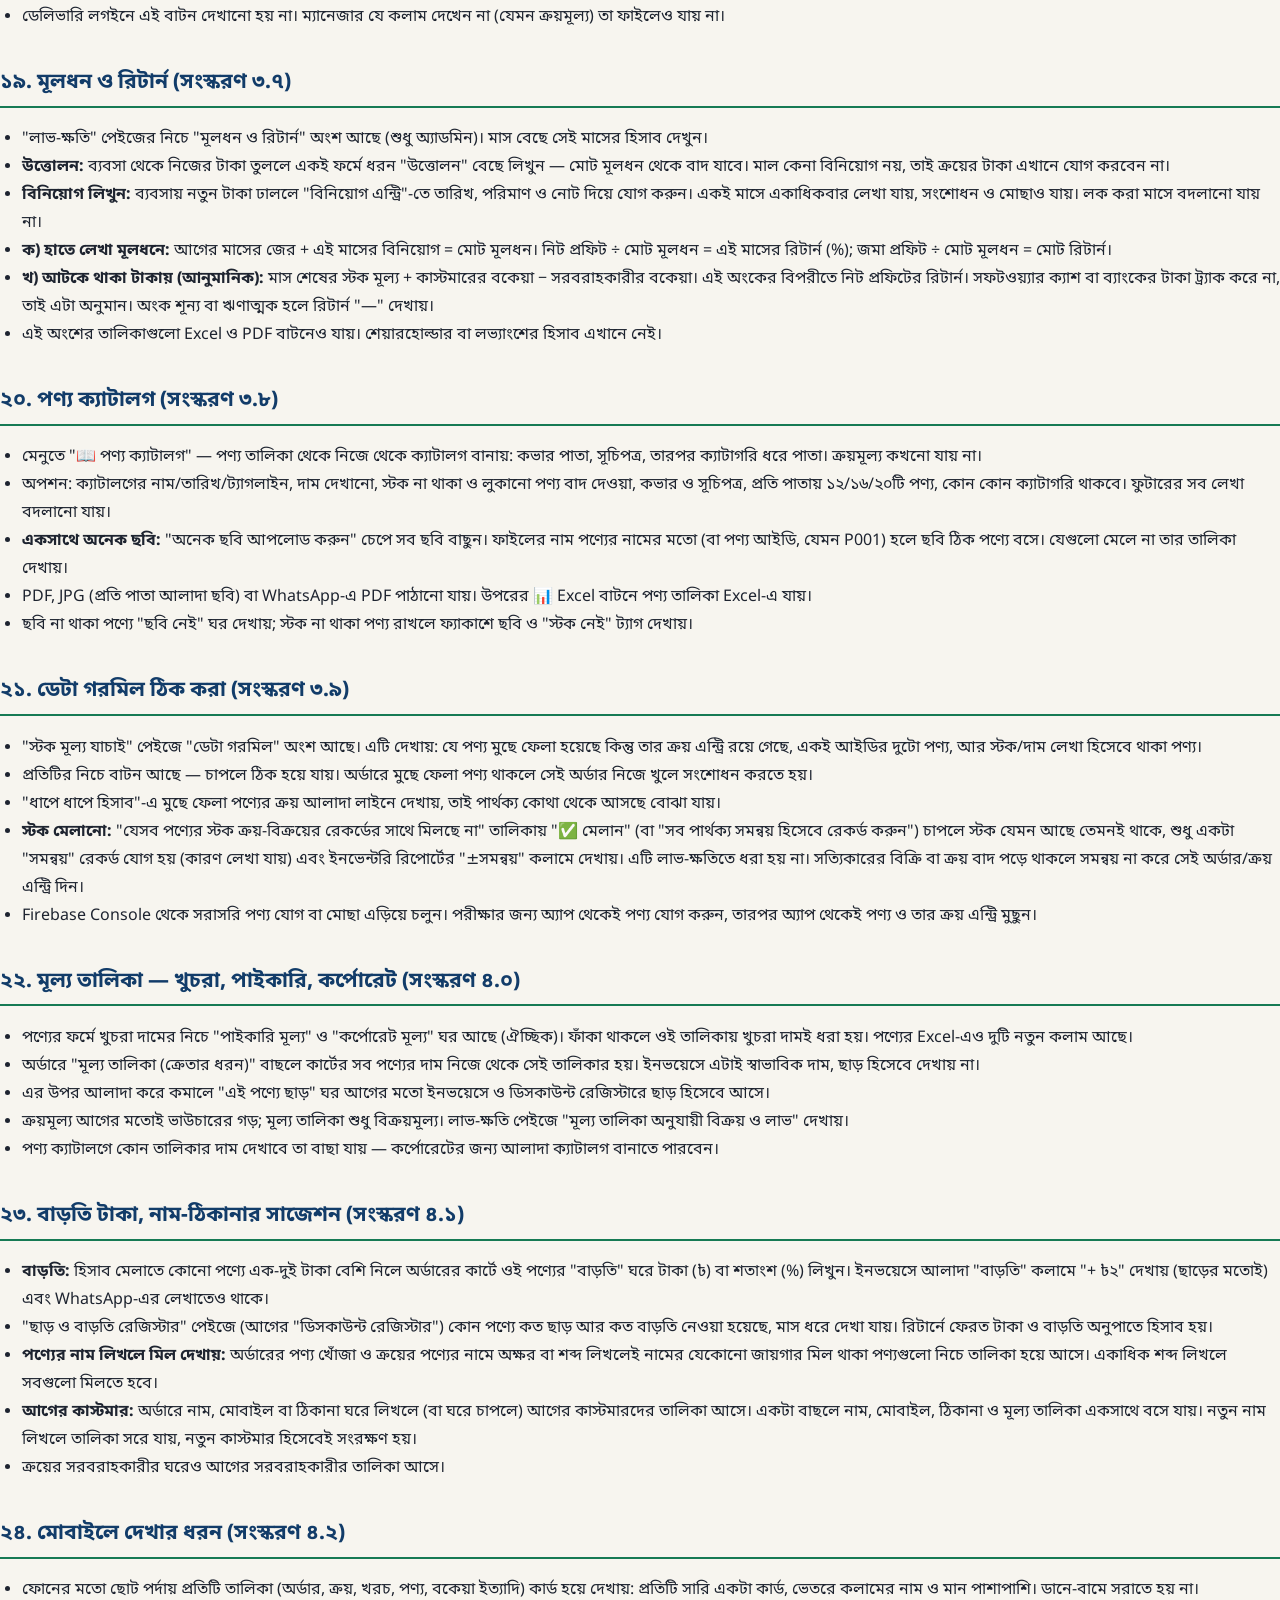
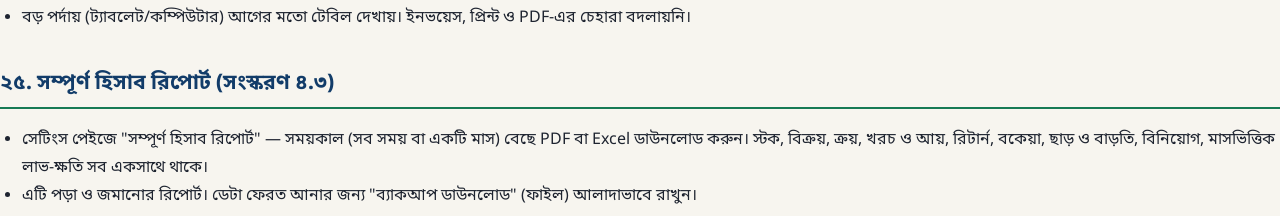
==== commit c45e0a16: "Add files via upload" ====
--- a/manual.html
+++ b/manual.html
@@ -218,5 +218,10 @@
 <li>ফোনের মতো ছোট পর্দায় প্রতিটি তালিকা (অর্ডার, ক্রয়, খরচ, পণ্য, বকেয়া ইত্যাদি) কার্ড হয়ে দেখায়: প্রতিটি সারি একটা কার্ড, ভেতরে কলামের নাম ও মান পাশাপাশি। ডানে-বামে সরাতে হয় না।</li>
 <li>বড় পর্দায় (ট্যাবলেট/কম্পিউটার) আগের মতো টেবিল দেখায়। ইনভয়েস, প্রিন্ট ও PDF-এর চেহারা বদলায়নি।</li>
 </ul>
+<h2 id="s25">২৫. সম্পূর্ণ হিসাব রিপোর্ট (সংস্করণ ৪.৩)</h2>
+<ul>
+<li>সেটিংস পেইজে "সম্পূর্ণ হিসাব রিপোর্ট" — সময়কাল (সব সময় বা একটি মাস) বেছে PDF বা Excel ডাউনলোড করুন। স্টক, বিক্রয়, ক্রয়, খরচ ও আয়, রিটার্ন, বকেয়া, ছাড় ও বাড়তি, বিনিয়োগ, মাসভিত্তিক লাভ-ক্ষতি সব একসাথে থাকে।</li>
+<li>এটি পড়া ও জমানোর রিপোর্ট। ডেটা ফেরত আনার জন্য "ব্যাকআপ ডাউনলোড" (ফাইল) আলাদাভাবে রাখুন।</li>
+</ul>
 </body>
 </html>
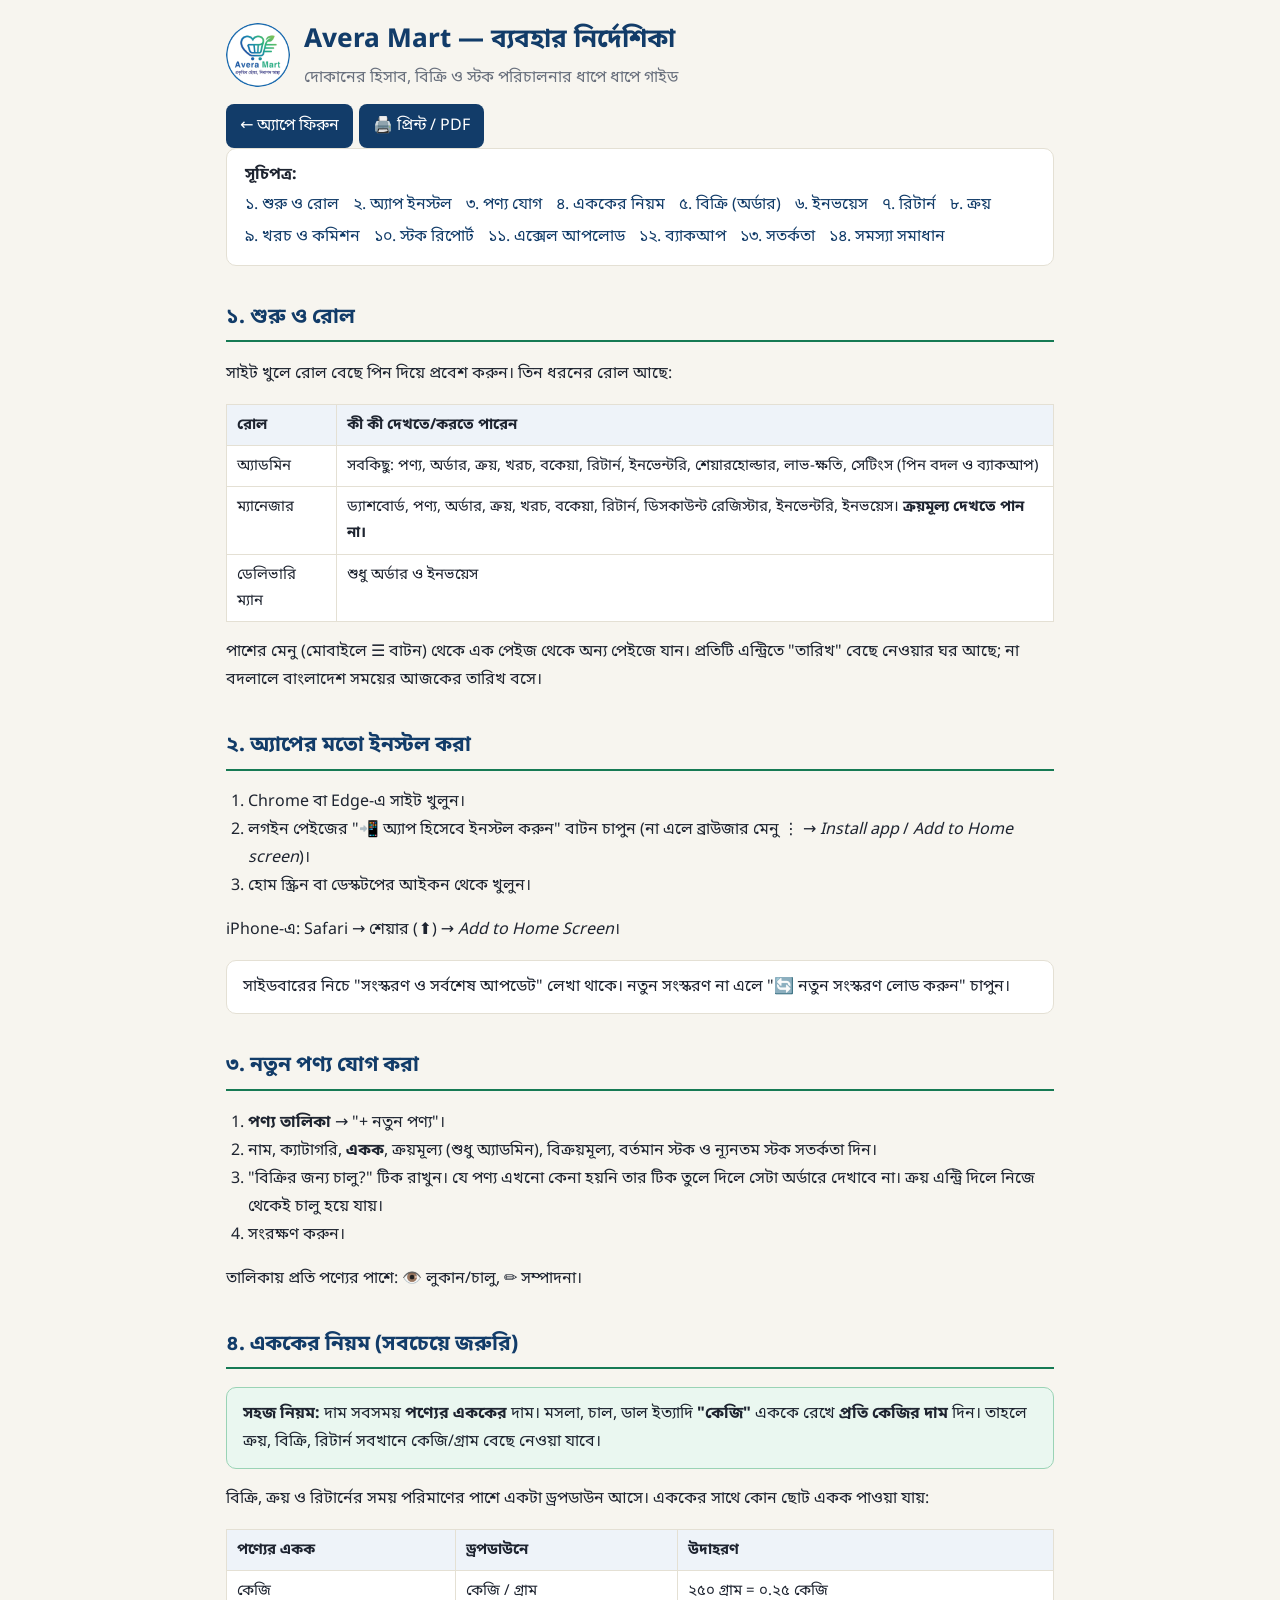
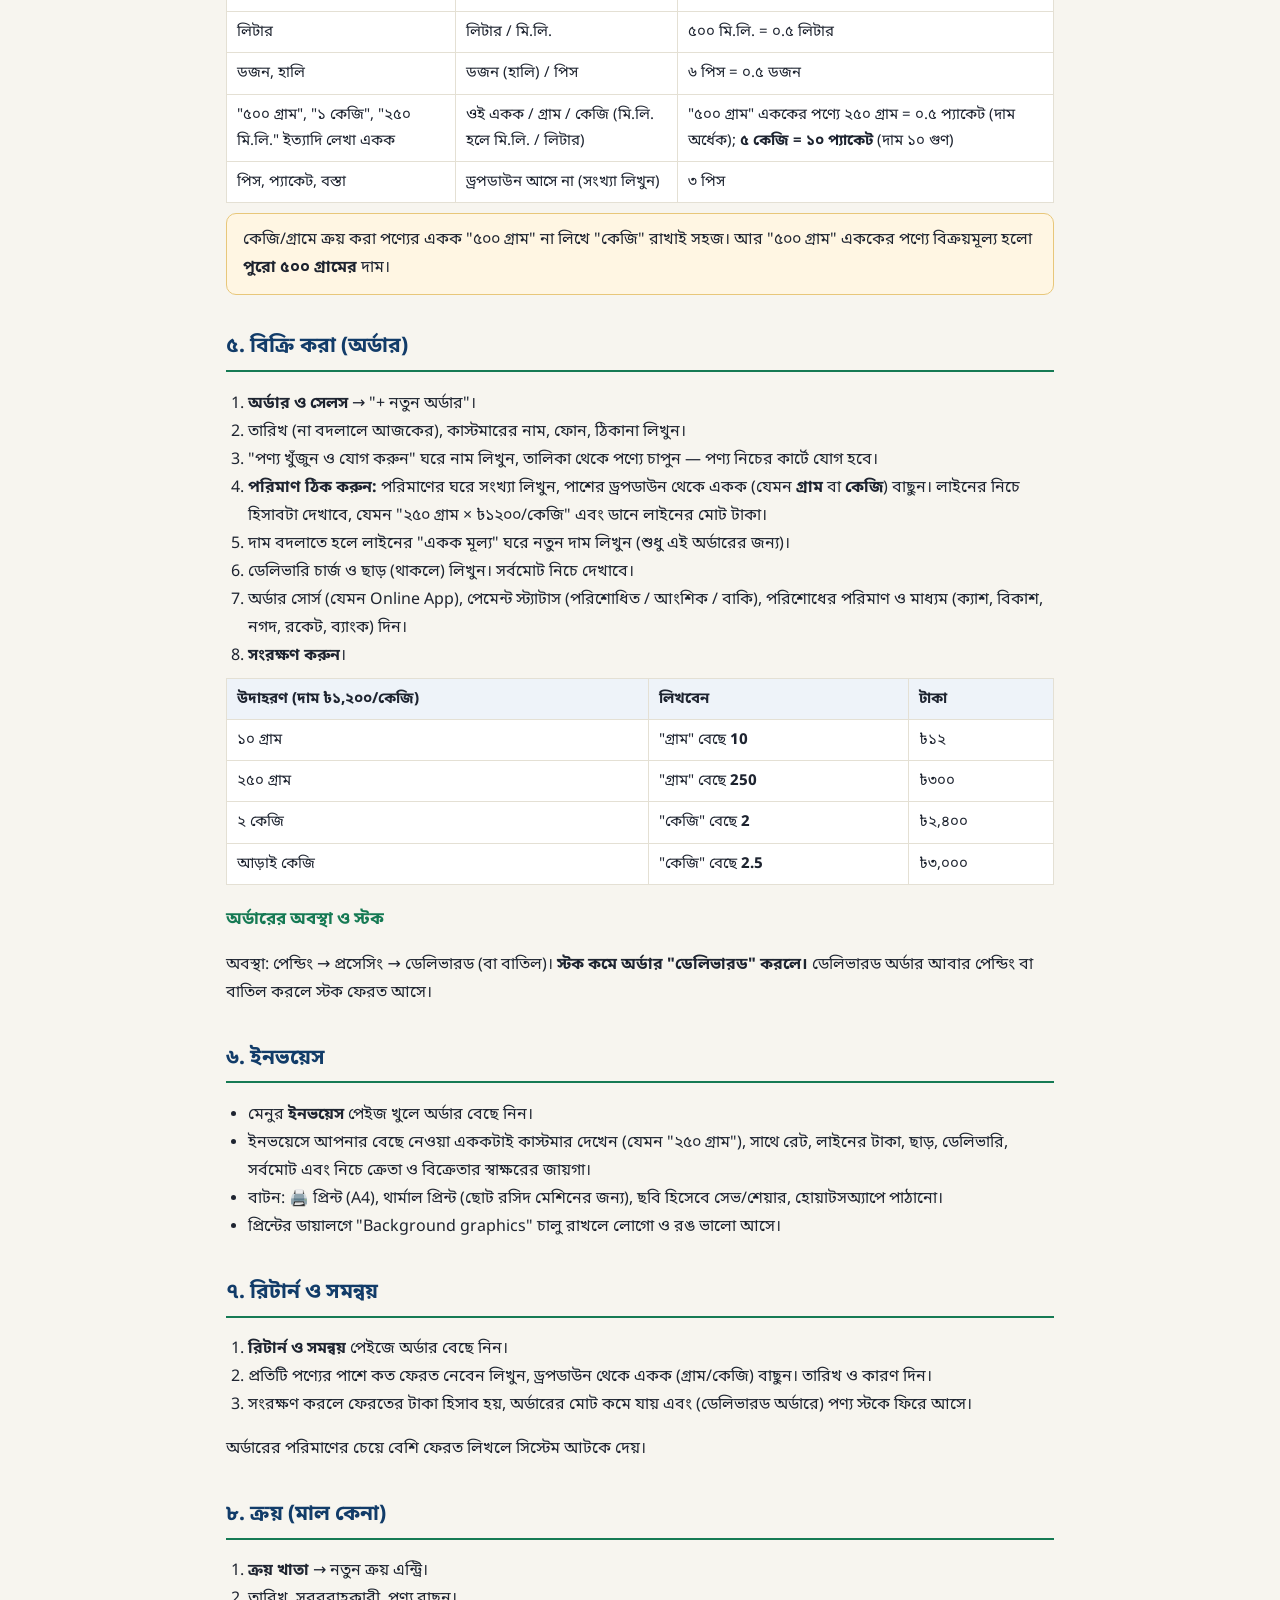
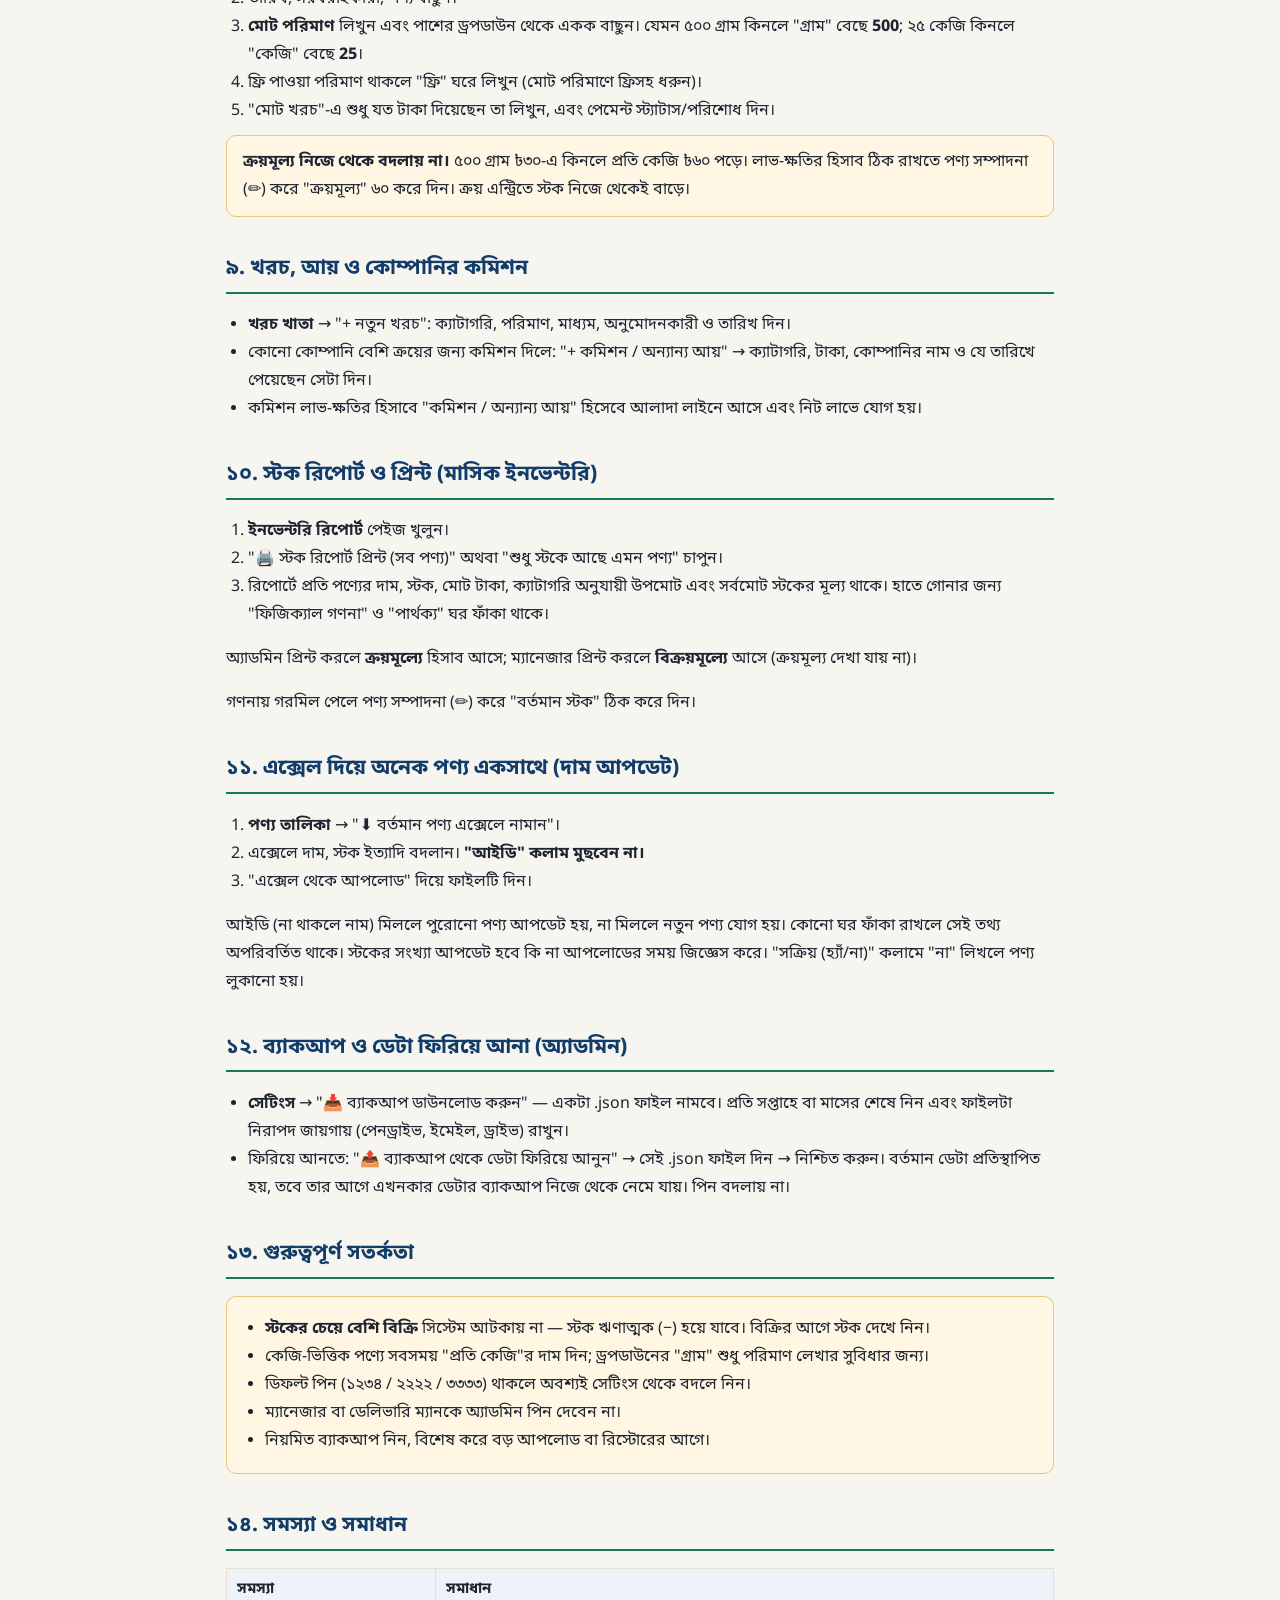
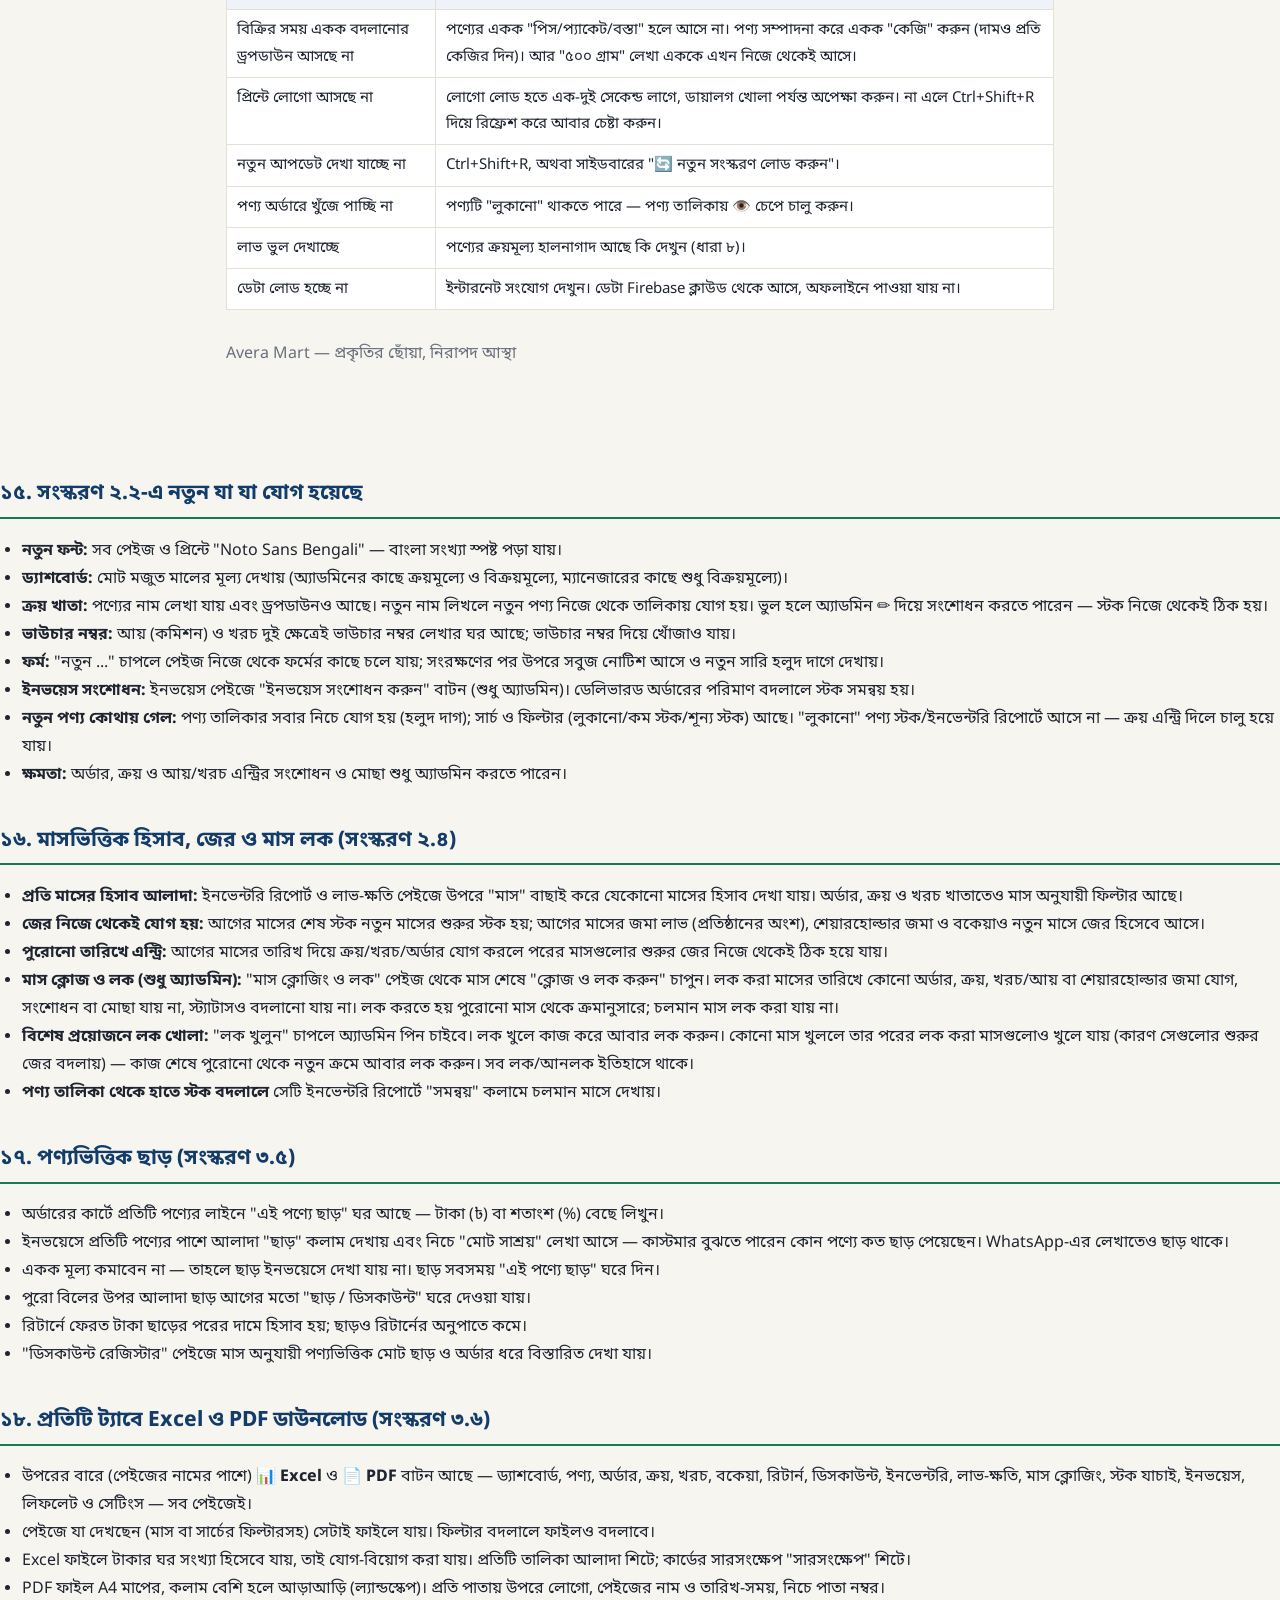
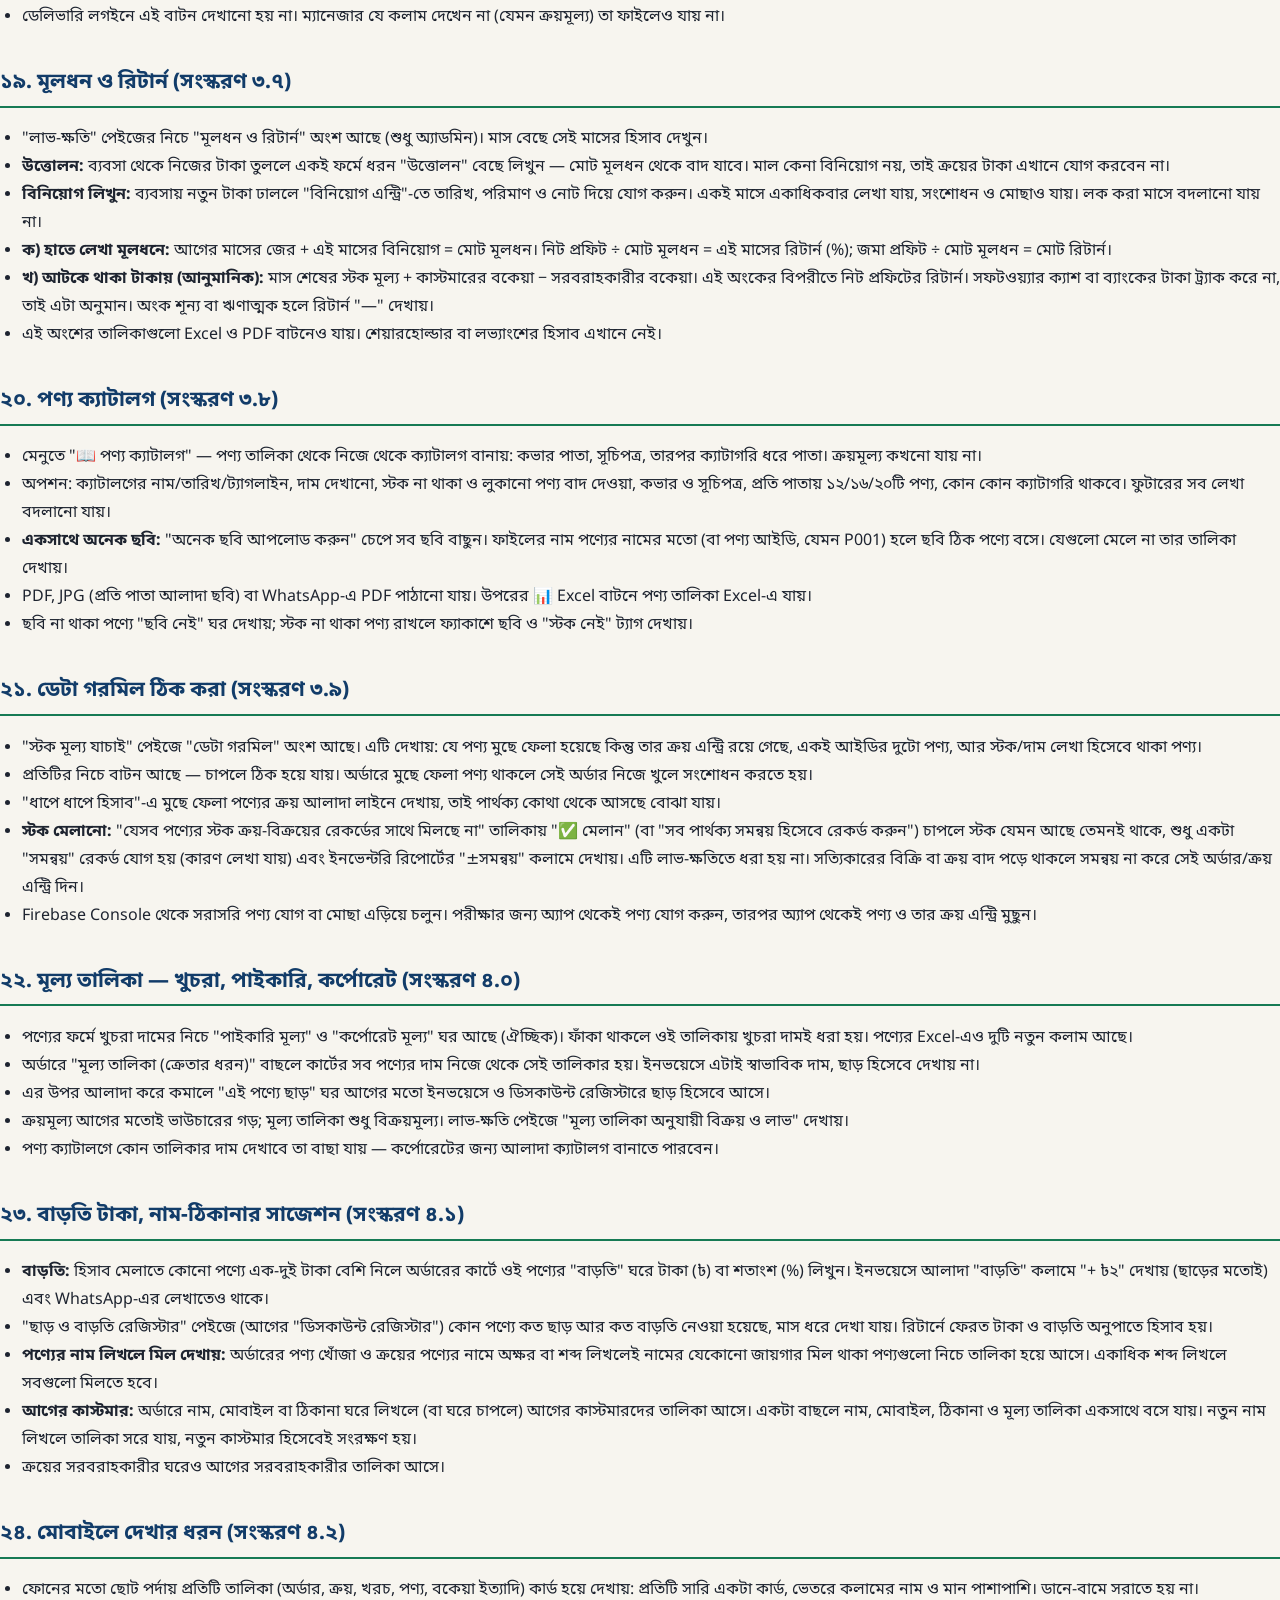
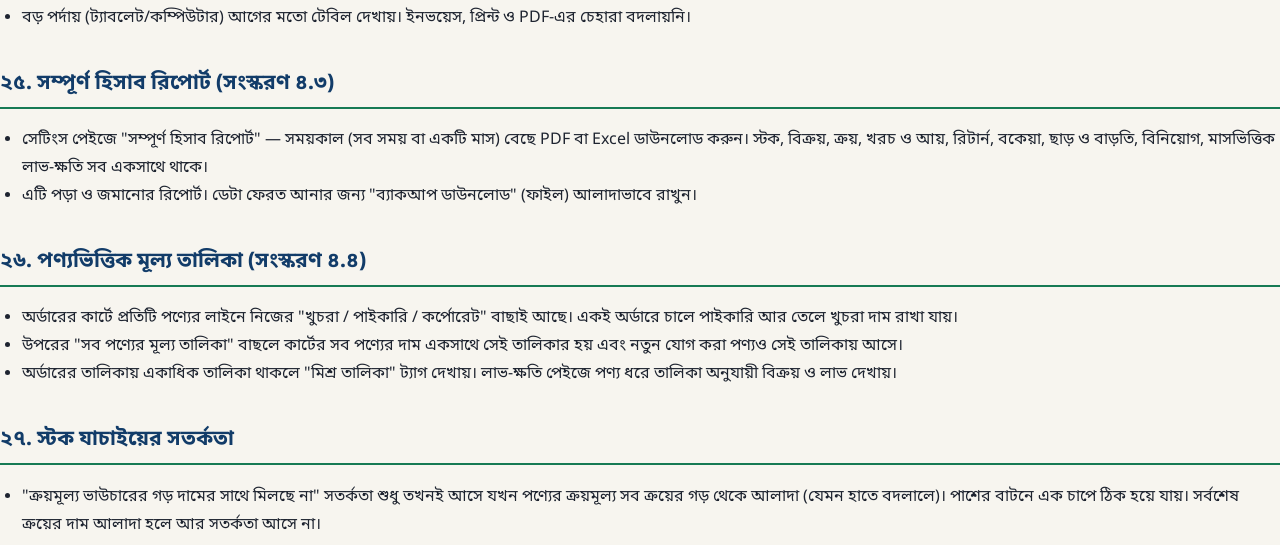
==== commit 2f71309c: "Add files via upload" ====
--- a/manual.html
+++ b/manual.html
@@ -223,5 +223,15 @@
 <li>সেটিংস পেইজে "সম্পূর্ণ হিসাব রিপোর্ট" — সময়কাল (সব সময় বা একটি মাস) বেছে PDF বা Excel ডাউনলোড করুন। স্টক, বিক্রয়, ক্রয়, খরচ ও আয়, রিটার্ন, বকেয়া, ছাড় ও বাড়তি, বিনিয়োগ, মাসভিত্তিক লাভ-ক্ষতি সব একসাথে থাকে।</li>
 <li>এটি পড়া ও জমানোর রিপোর্ট। ডেটা ফেরত আনার জন্য "ব্যাকআপ ডাউনলোড" (ফাইল) আলাদাভাবে রাখুন।</li>
 </ul>
+<h2 id="s26">২৬. পণ্যভিত্তিক মূল্য তালিকা (সংস্করণ ৪.৪)</h2>
+<ul>
+<li>অর্ডারের কার্টে প্রতিটি পণ্যের লাইনে নিজের "খুচরা / পাইকারি / কর্পোরেট" বাছাই আছে। একই অর্ডারে চালে পাইকারি আর তেলে খুচরা দাম রাখা যায়।</li>
+<li>উপরের "সব পণ্যের মূল্য তালিকা" বাছলে কার্টের সব পণ্যের দাম একসাথে সেই তালিকার হয় এবং নতুন যোগ করা পণ্যও সেই তালিকায় আসে।</li>
+<li>অর্ডারের তালিকায় একাধিক তালিকা থাকলে "মিশ্র তালিকা" ট্যাগ দেখায়। লাভ-ক্ষতি পেইজে পণ্য ধরে তালিকা অনুযায়ী বিক্রয় ও লাভ দেখায়।</li>
+</ul>
+<h2 id="s27">২৭. স্টক যাচাইয়ের সতর্কতা</h2>
+<ul>
+<li>"ক্রয়মূল্য ভাউচারের গড় দামের সাথে মিলছে না" সতর্কতা শুধু তখনই আসে যখন পণ্যের ক্রয়মূল্য সব ক্রয়ের গড় থেকে আলাদা (যেমন হাতে বদলালে)। পাশের বাটনে এক চাপে ঠিক হয়ে যায়। সর্বশেষ ক্রয়ের দাম আলাদা হলে আর সতর্কতা আসে না।</li>
+</ul>
 </body>
 </html>
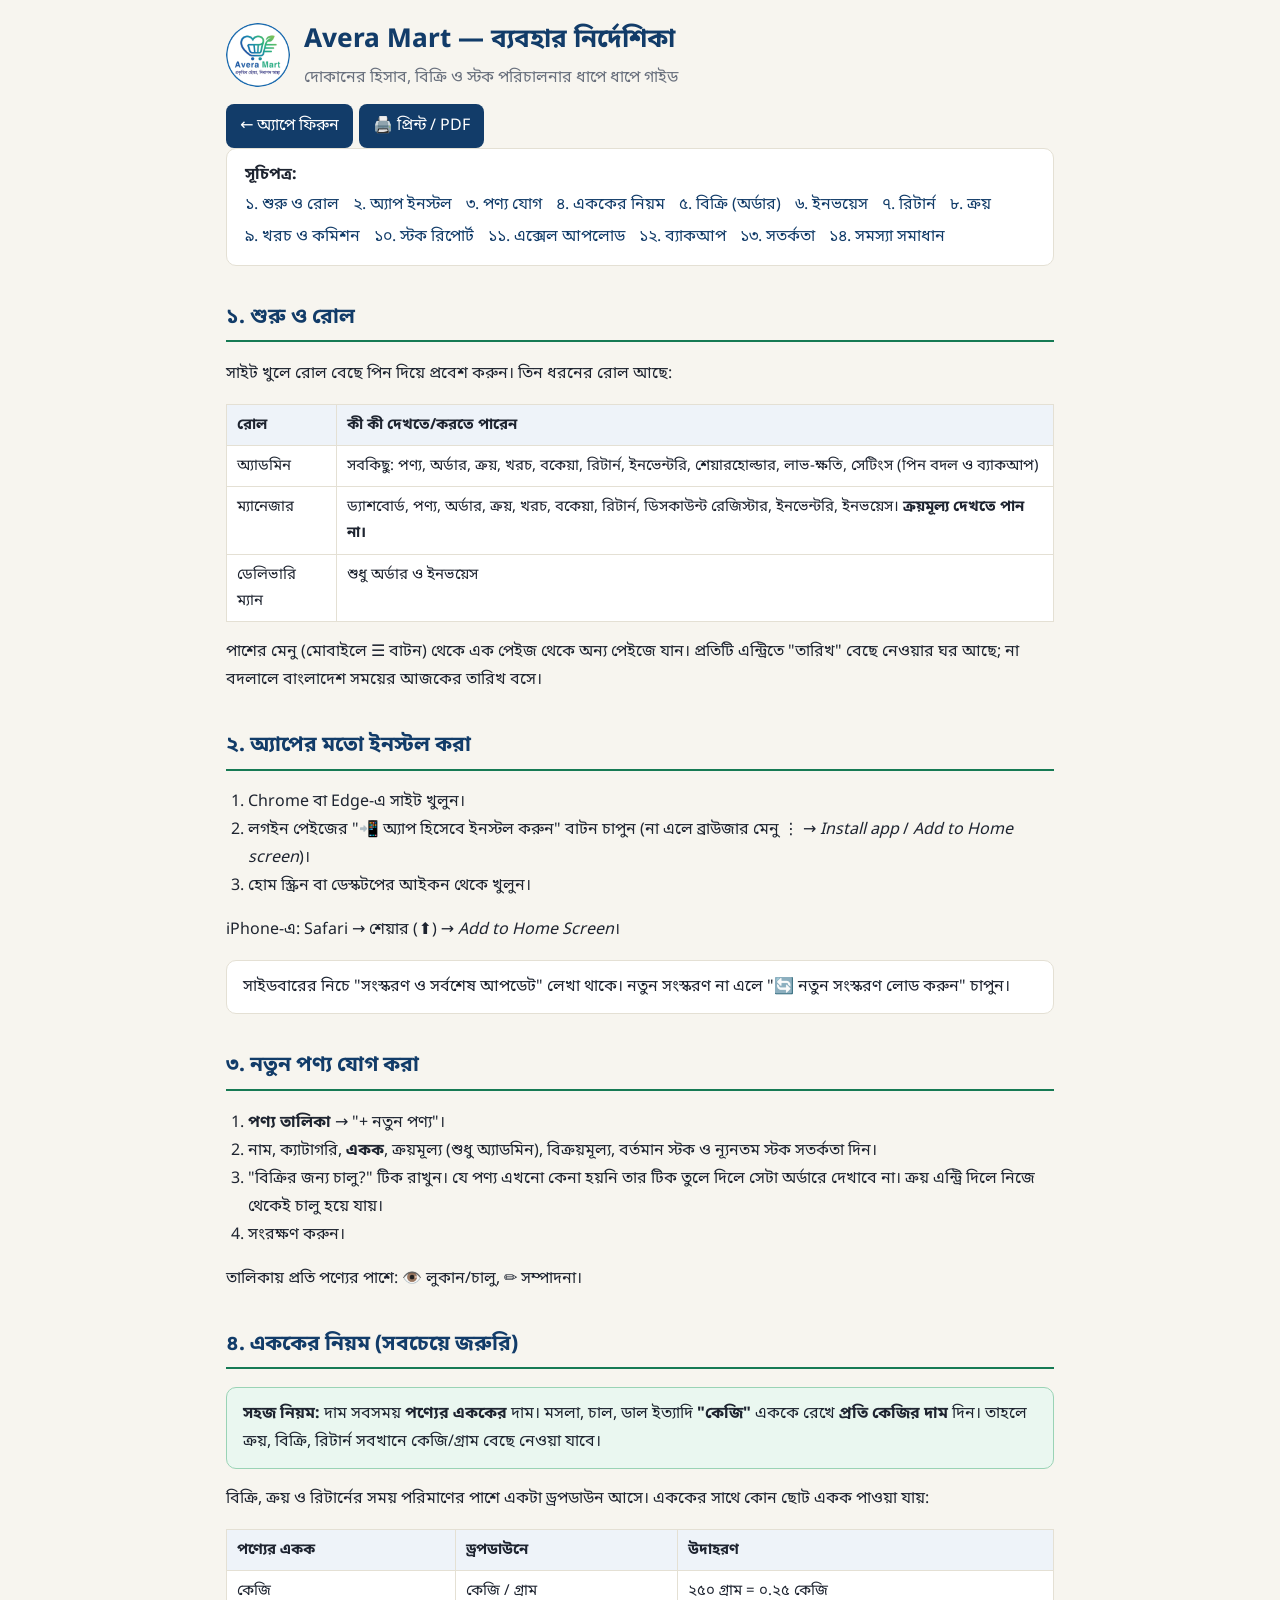
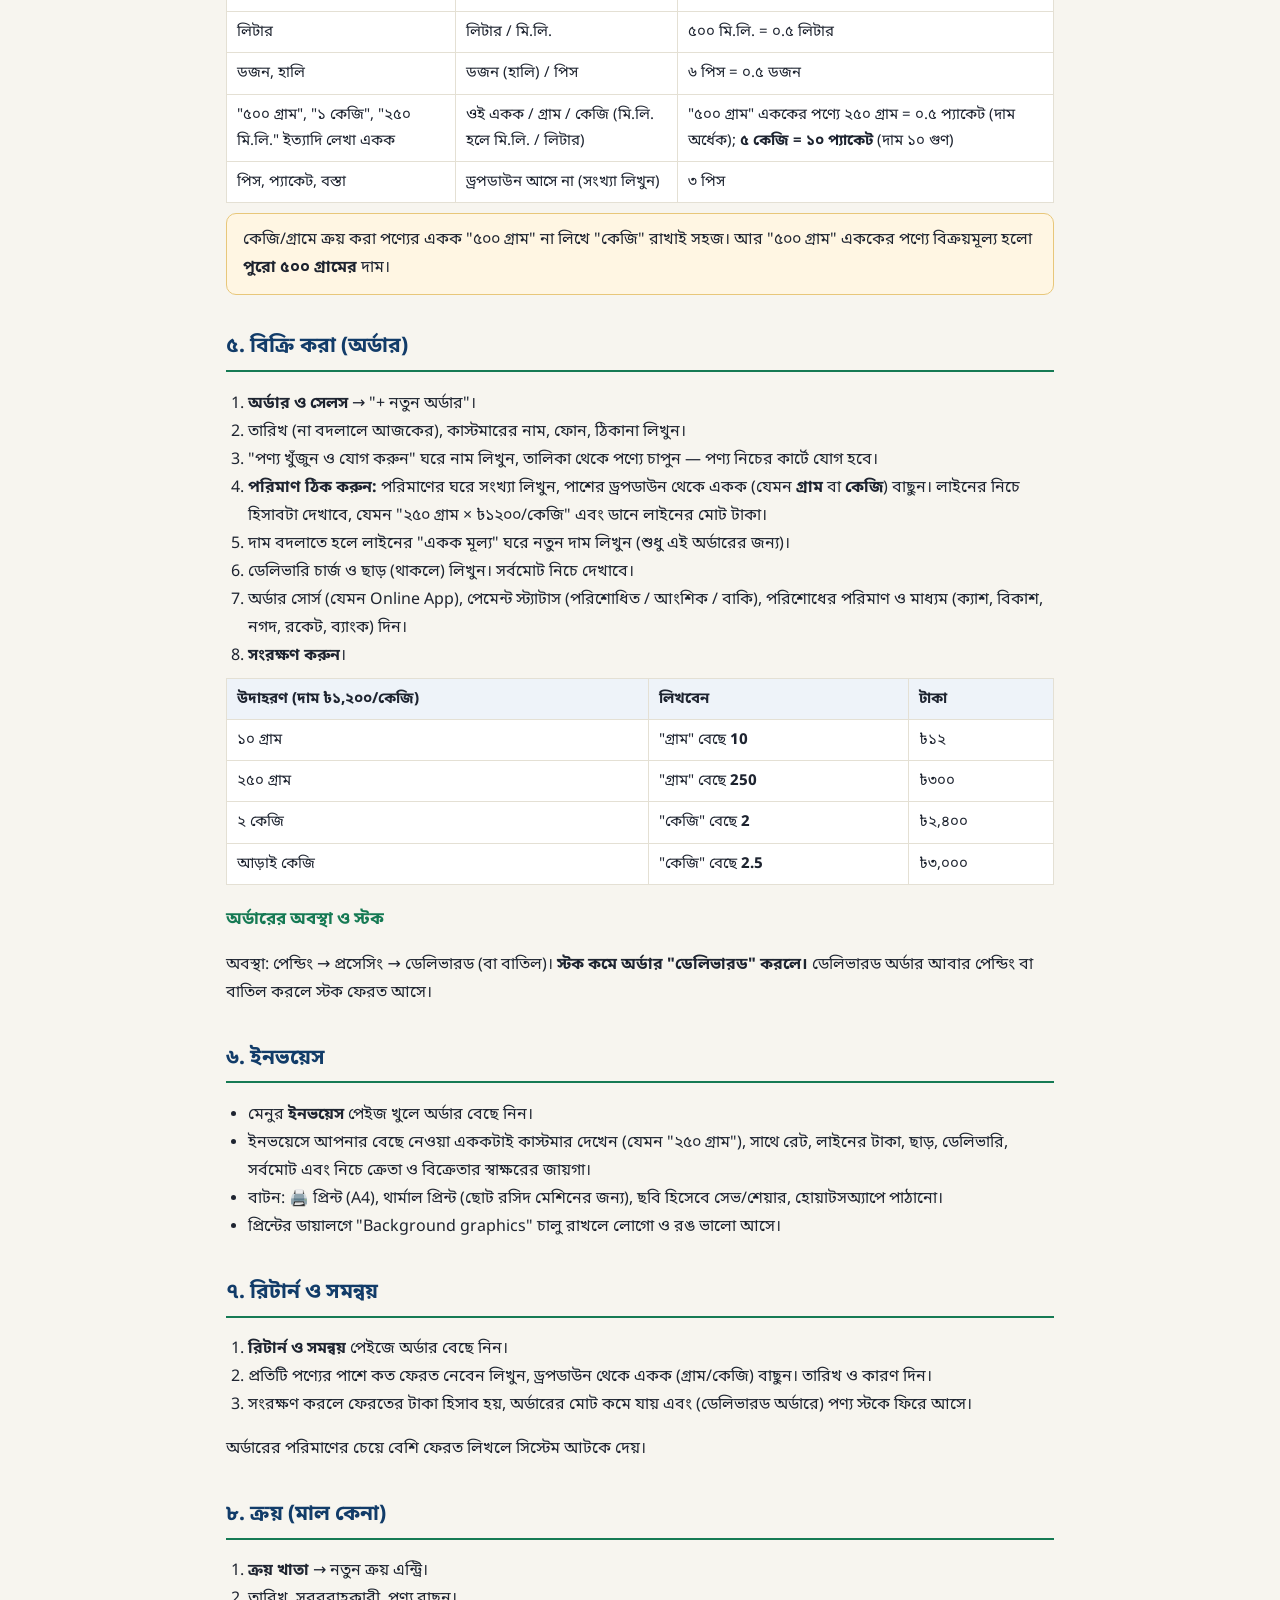
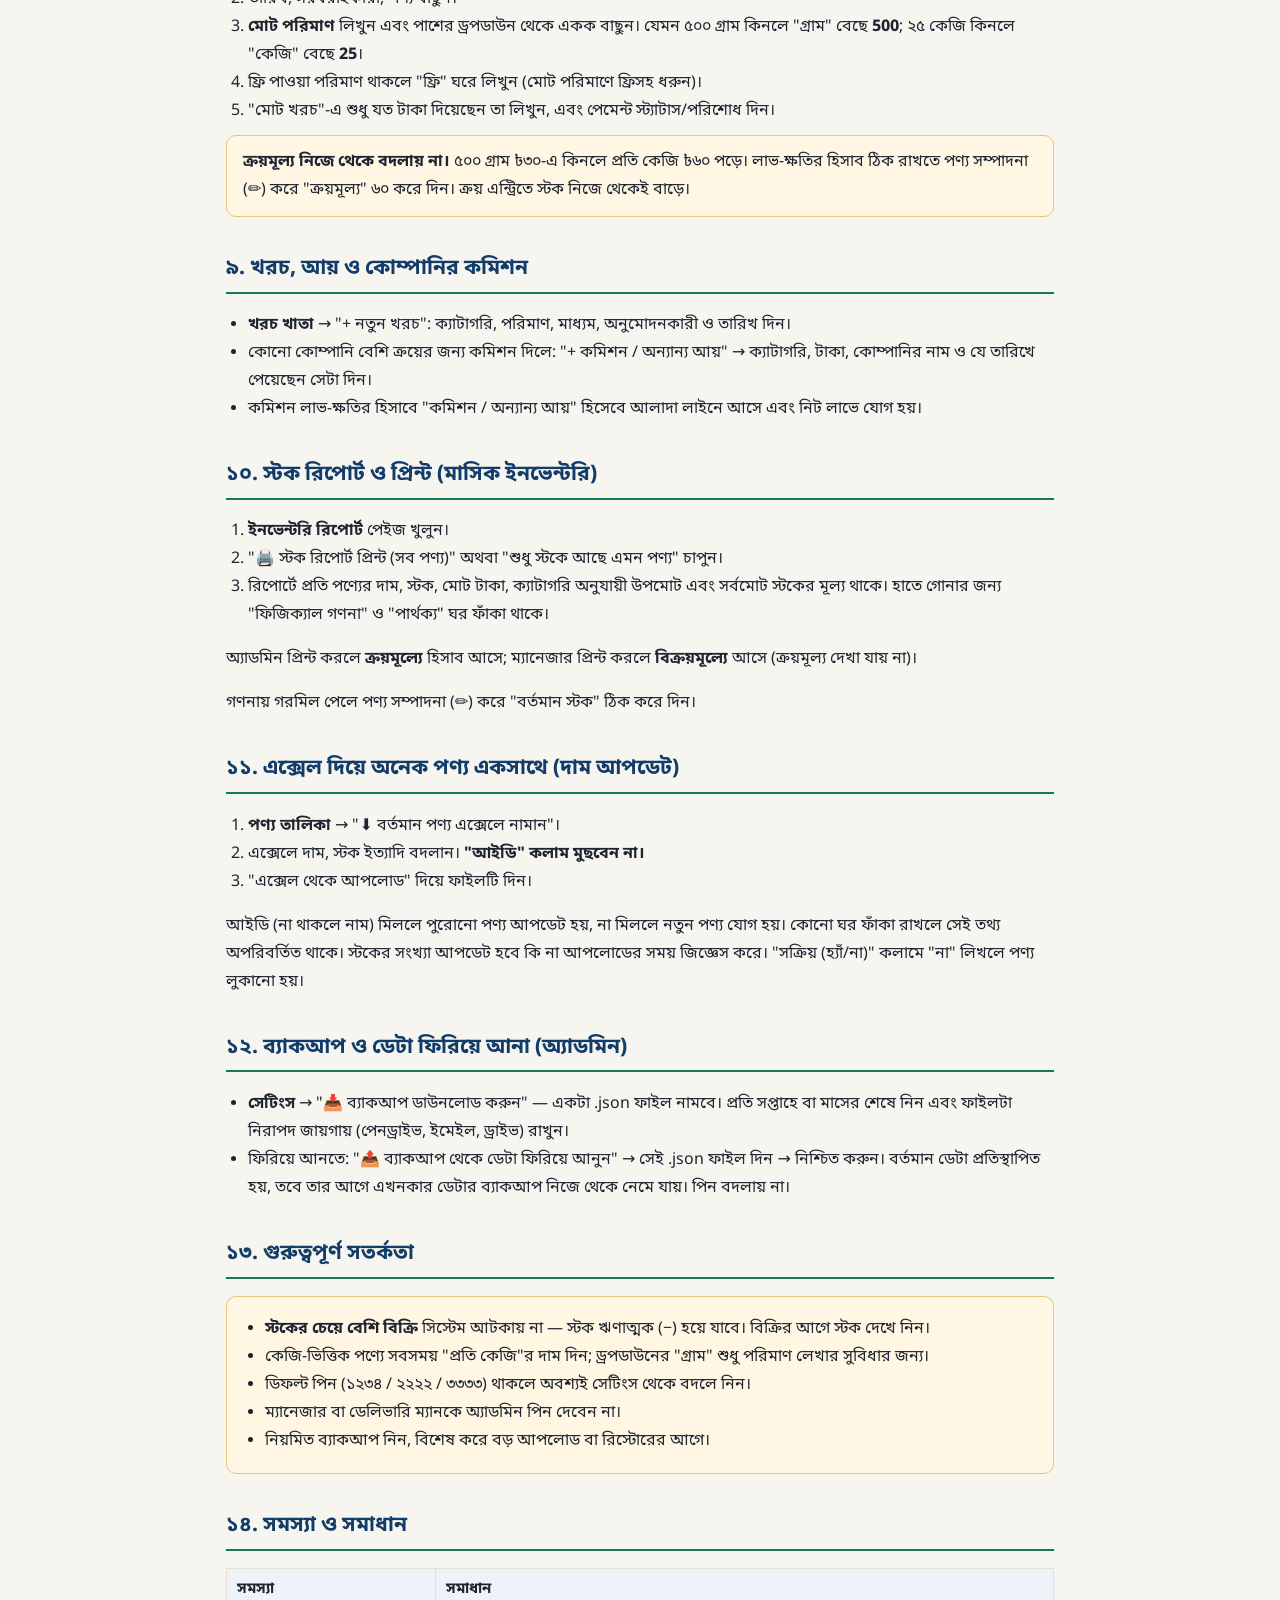
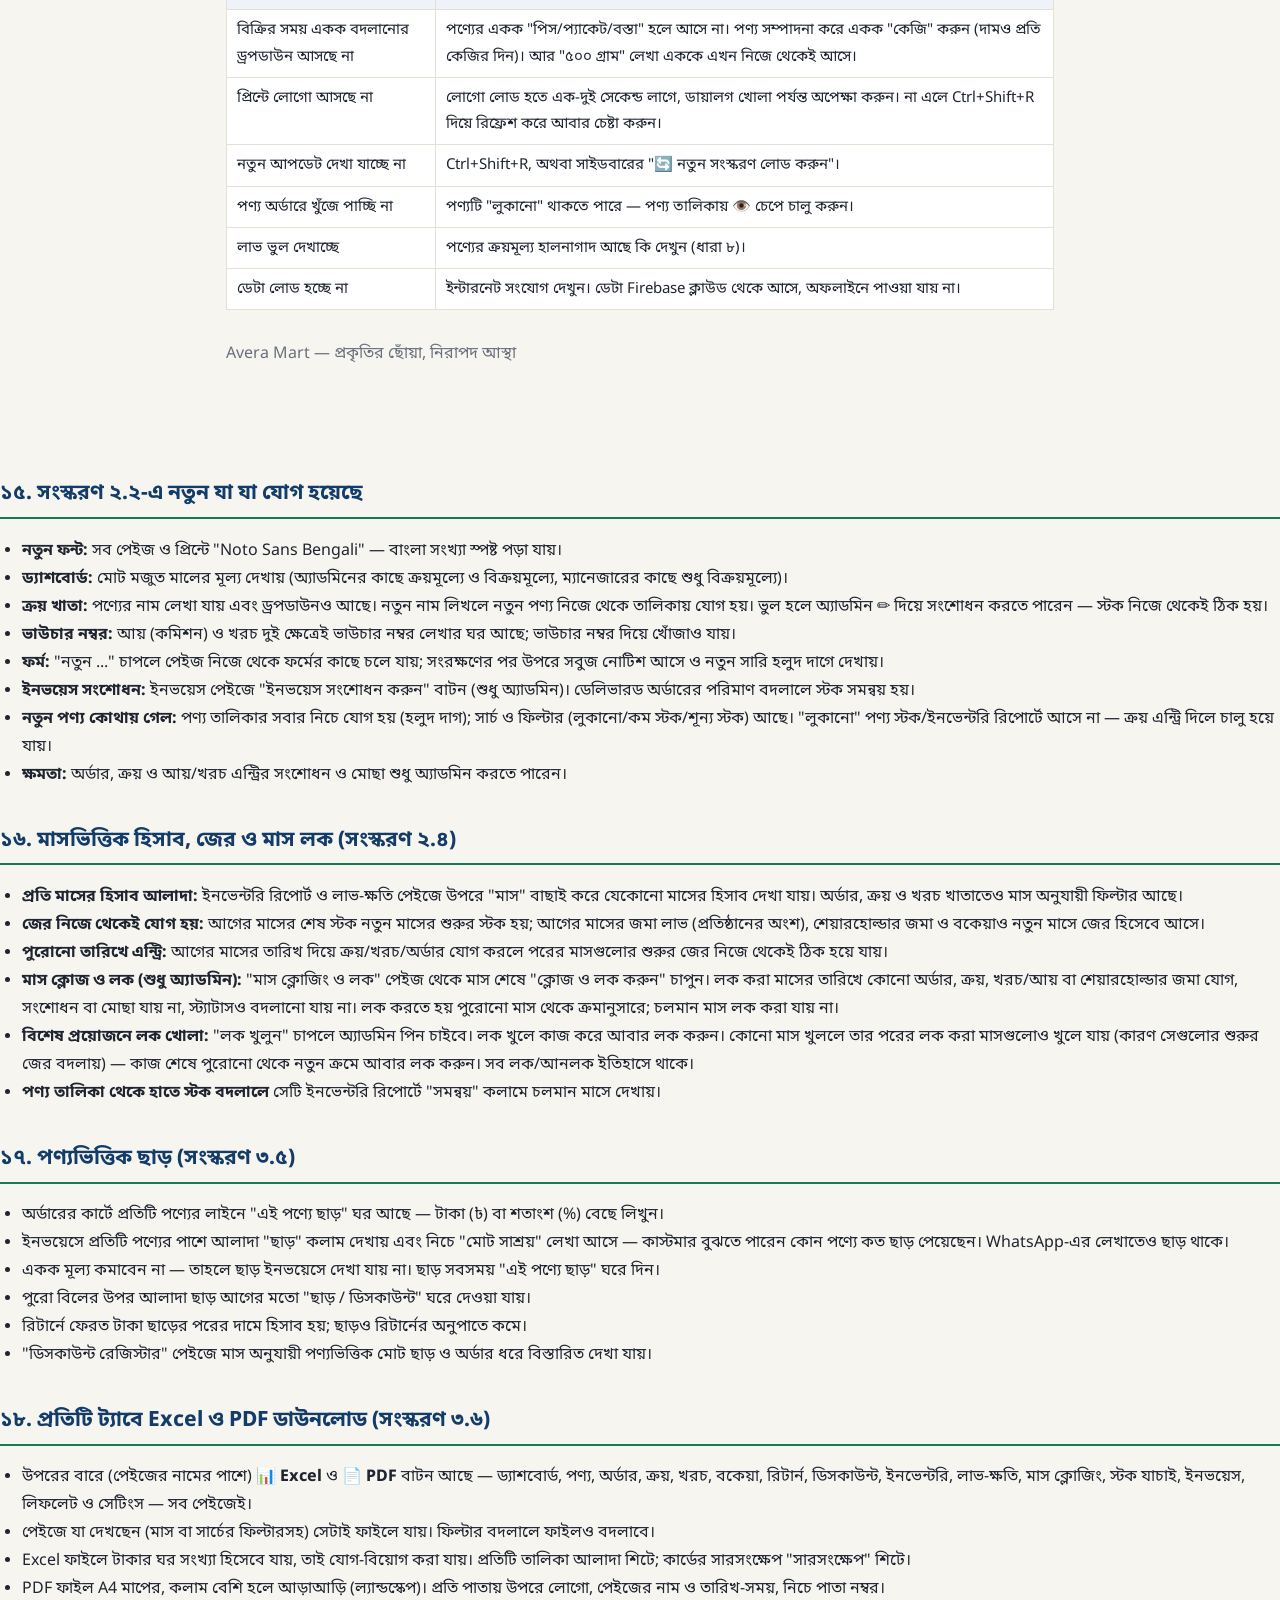
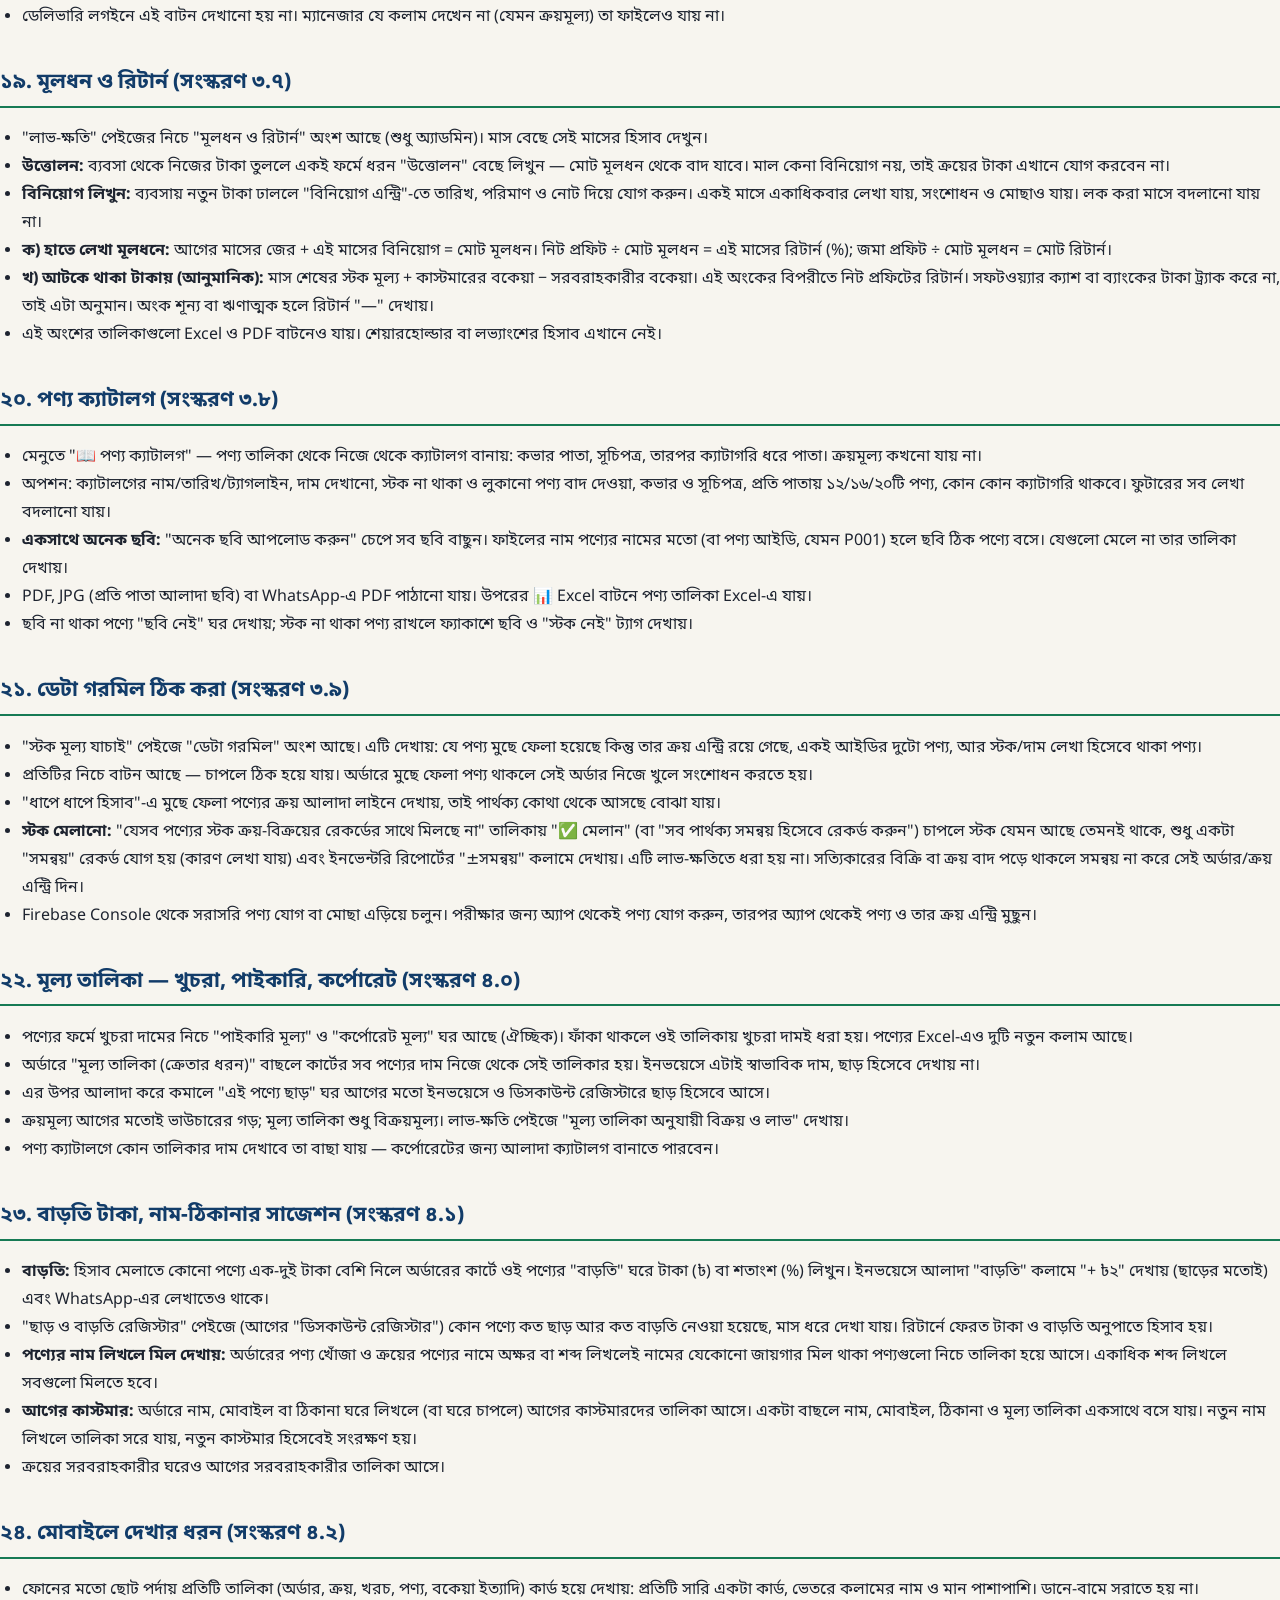
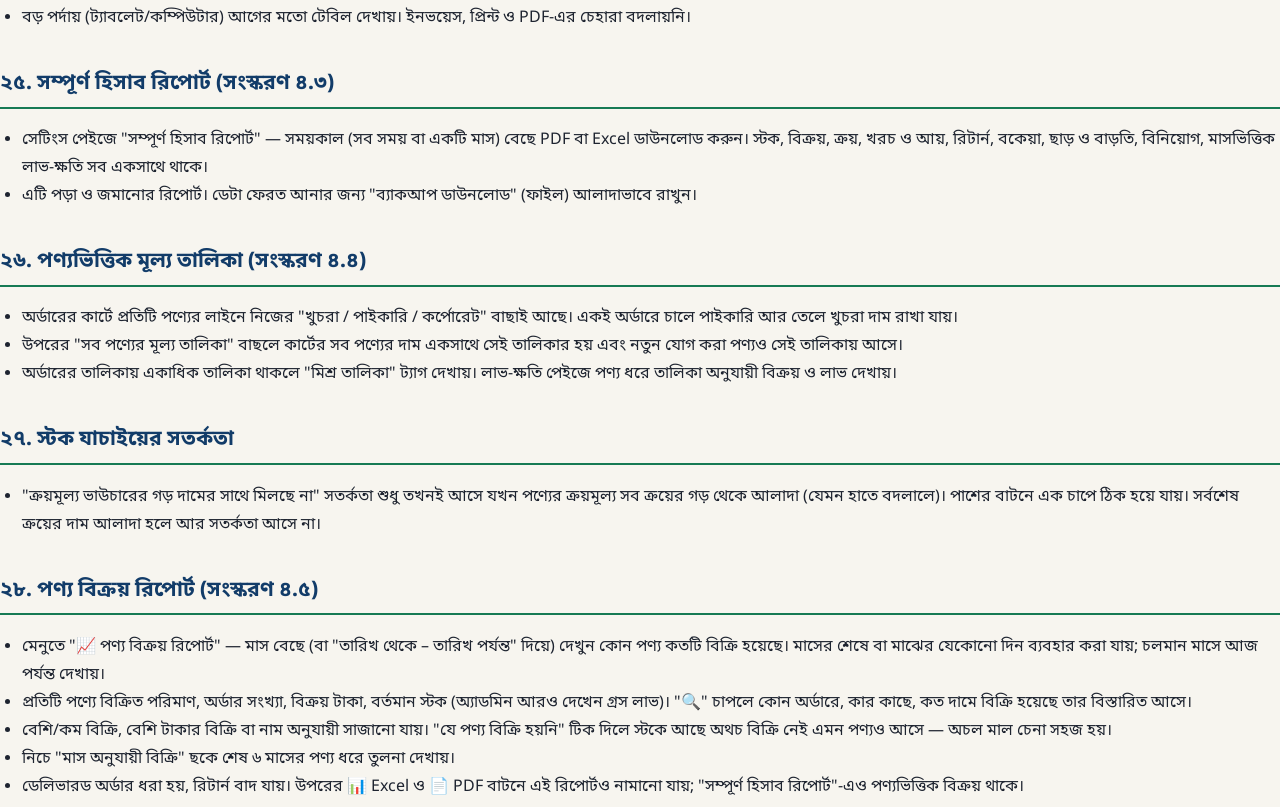
==== commit db6e4da6: "Add files via upload" ====
--- a/manual.html
+++ b/manual.html
@@ -233,5 +233,13 @@
 <ul>
 <li>"ক্রয়মূল্য ভাউচারের গড় দামের সাথে মিলছে না" সতর্কতা শুধু তখনই আসে যখন পণ্যের ক্রয়মূল্য সব ক্রয়ের গড় থেকে আলাদা (যেমন হাতে বদলালে)। পাশের বাটনে এক চাপে ঠিক হয়ে যায়। সর্বশেষ ক্রয়ের দাম আলাদা হলে আর সতর্কতা আসে না।</li>
 </ul>
+<h2 id="s28">২৮. পণ্য বিক্রয় রিপোর্ট (সংস্করণ ৪.৫)</h2>
+<ul>
+<li>মেনুতে "📈 পণ্য বিক্রয় রিপোর্ট" — মাস বেছে (বা "তারিখ থেকে – তারিখ পর্যন্ত" দিয়ে) দেখুন কোন পণ্য কতটি বিক্রি হয়েছে। মাসের শেষে বা মাঝের যেকোনো দিন ব্যবহার করা যায়; চলমান মাসে আজ পর্যন্ত দেখায়।</li>
+<li>প্রতিটি পণ্যে বিক্রিত পরিমাণ, অর্ডার সংখ্যা, বিক্রয় টাকা, বর্তমান স্টক (অ্যাডমিন আরও দেখেন গ্রস লাভ)। "🔍" চাপলে কোন অর্ডারে, কার কাছে, কত দামে বিক্রি হয়েছে তার বিস্তারিত আসে।</li>
+<li>বেশি/কম বিক্রি, বেশি টাকার বিক্রি বা নাম অনুযায়ী সাজানো যায়। "যে পণ্য বিক্রি হয়নি" টিক দিলে স্টকে আছে অথচ বিক্রি নেই এমন পণ্যও আসে — অচল মাল চেনা সহজ হয়।</li>
+<li>নিচে "মাস অনুযায়ী বিক্রি" ছকে শেষ ৬ মাসের পণ্য ধরে তুলনা দেখায়।</li>
+<li>ডেলিভারড অর্ডার ধরা হয়, রিটার্ন বাদ যায়। উপরের 📊 Excel ও 📄 PDF বাটনে এই রিপোর্টও নামানো যায়; "সম্পূর্ণ হিসাব রিপোর্ট"-এও পণ্যভিত্তিক বিক্রয় থাকে।</li>
+</ul>
 </body>
 </html>
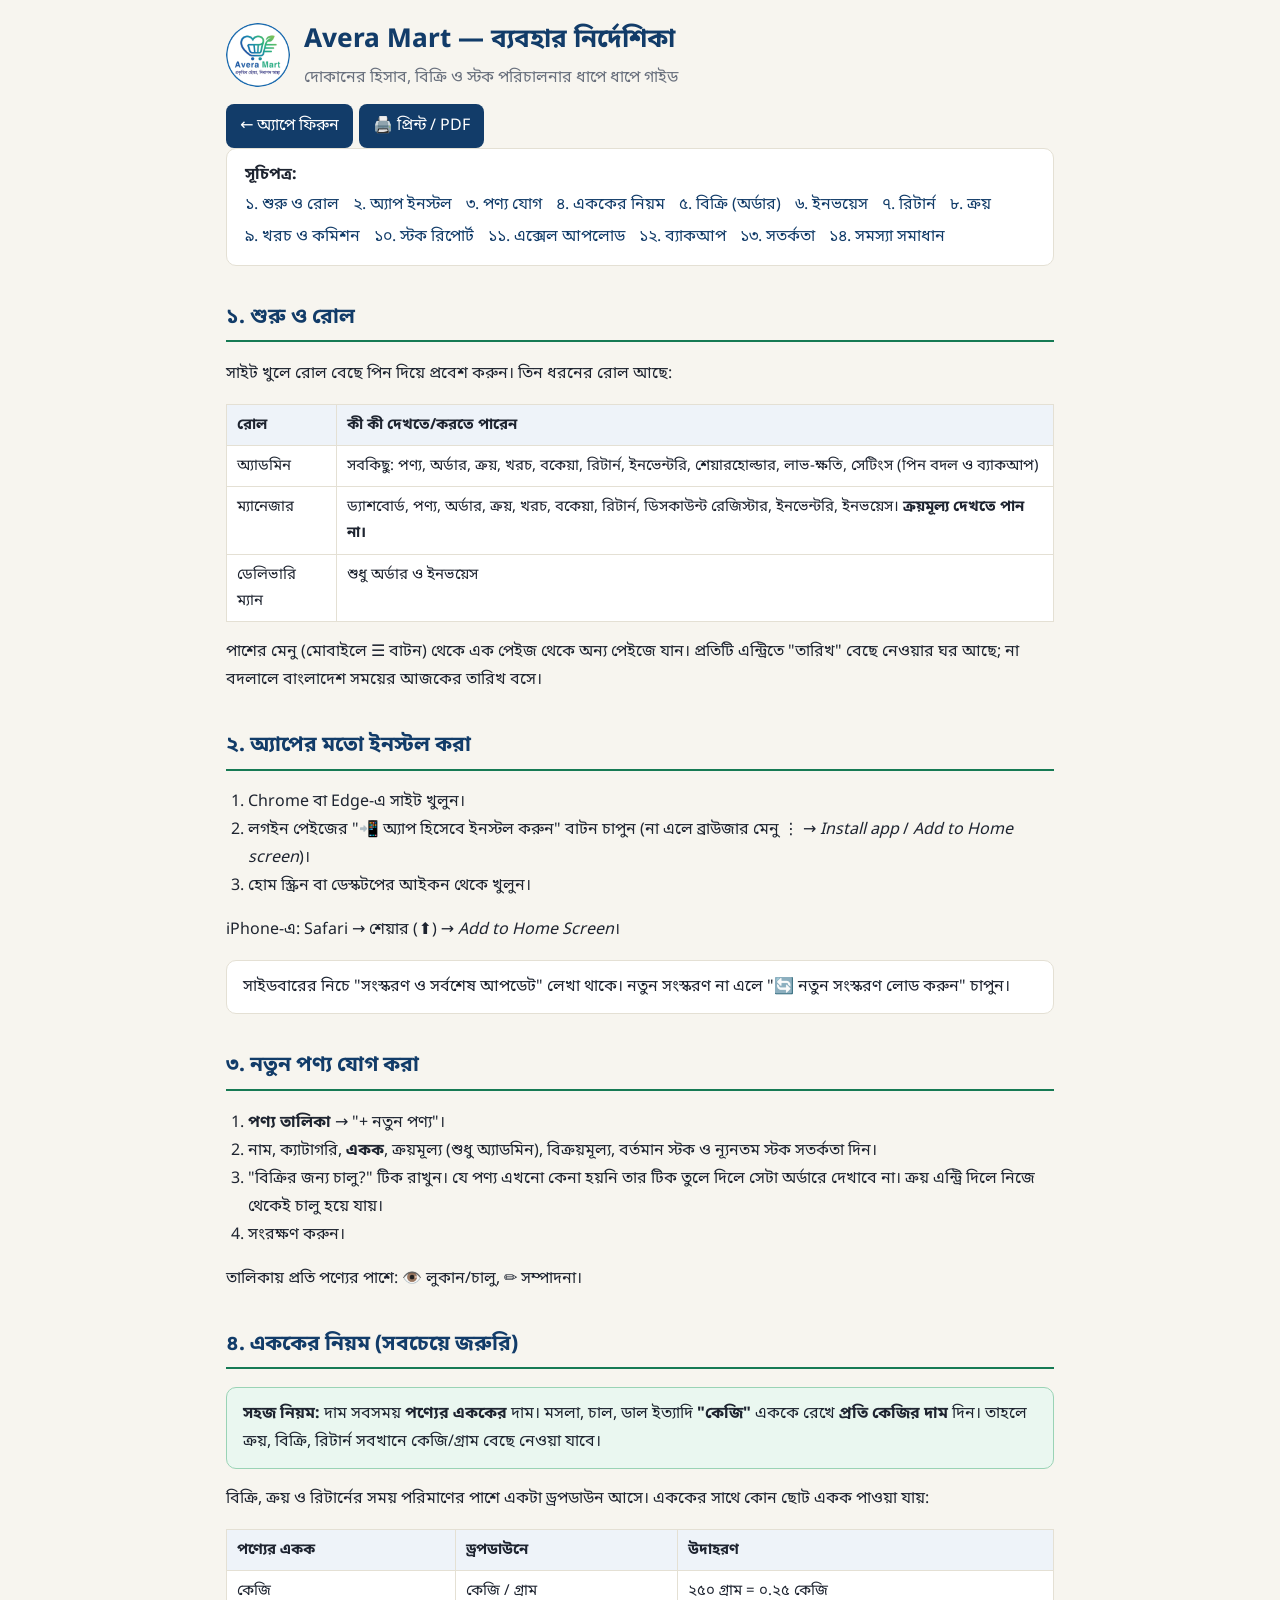
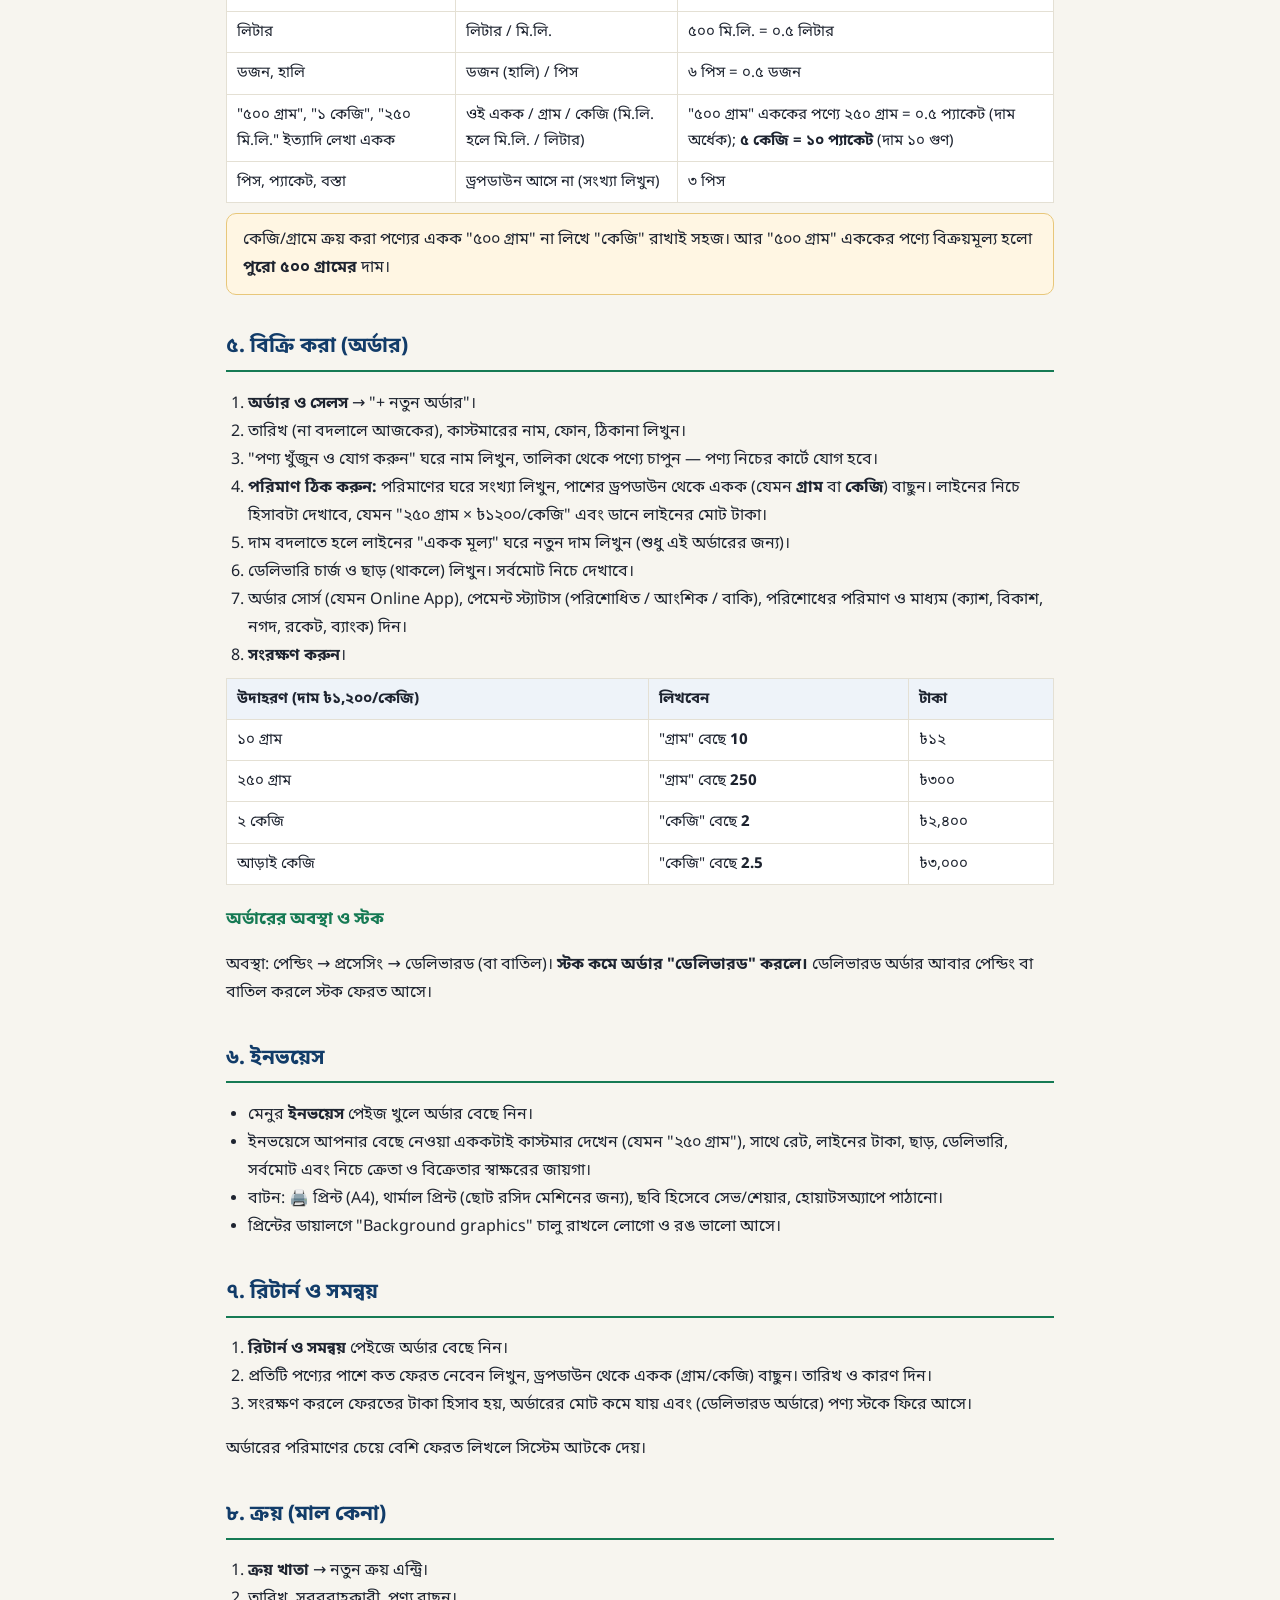
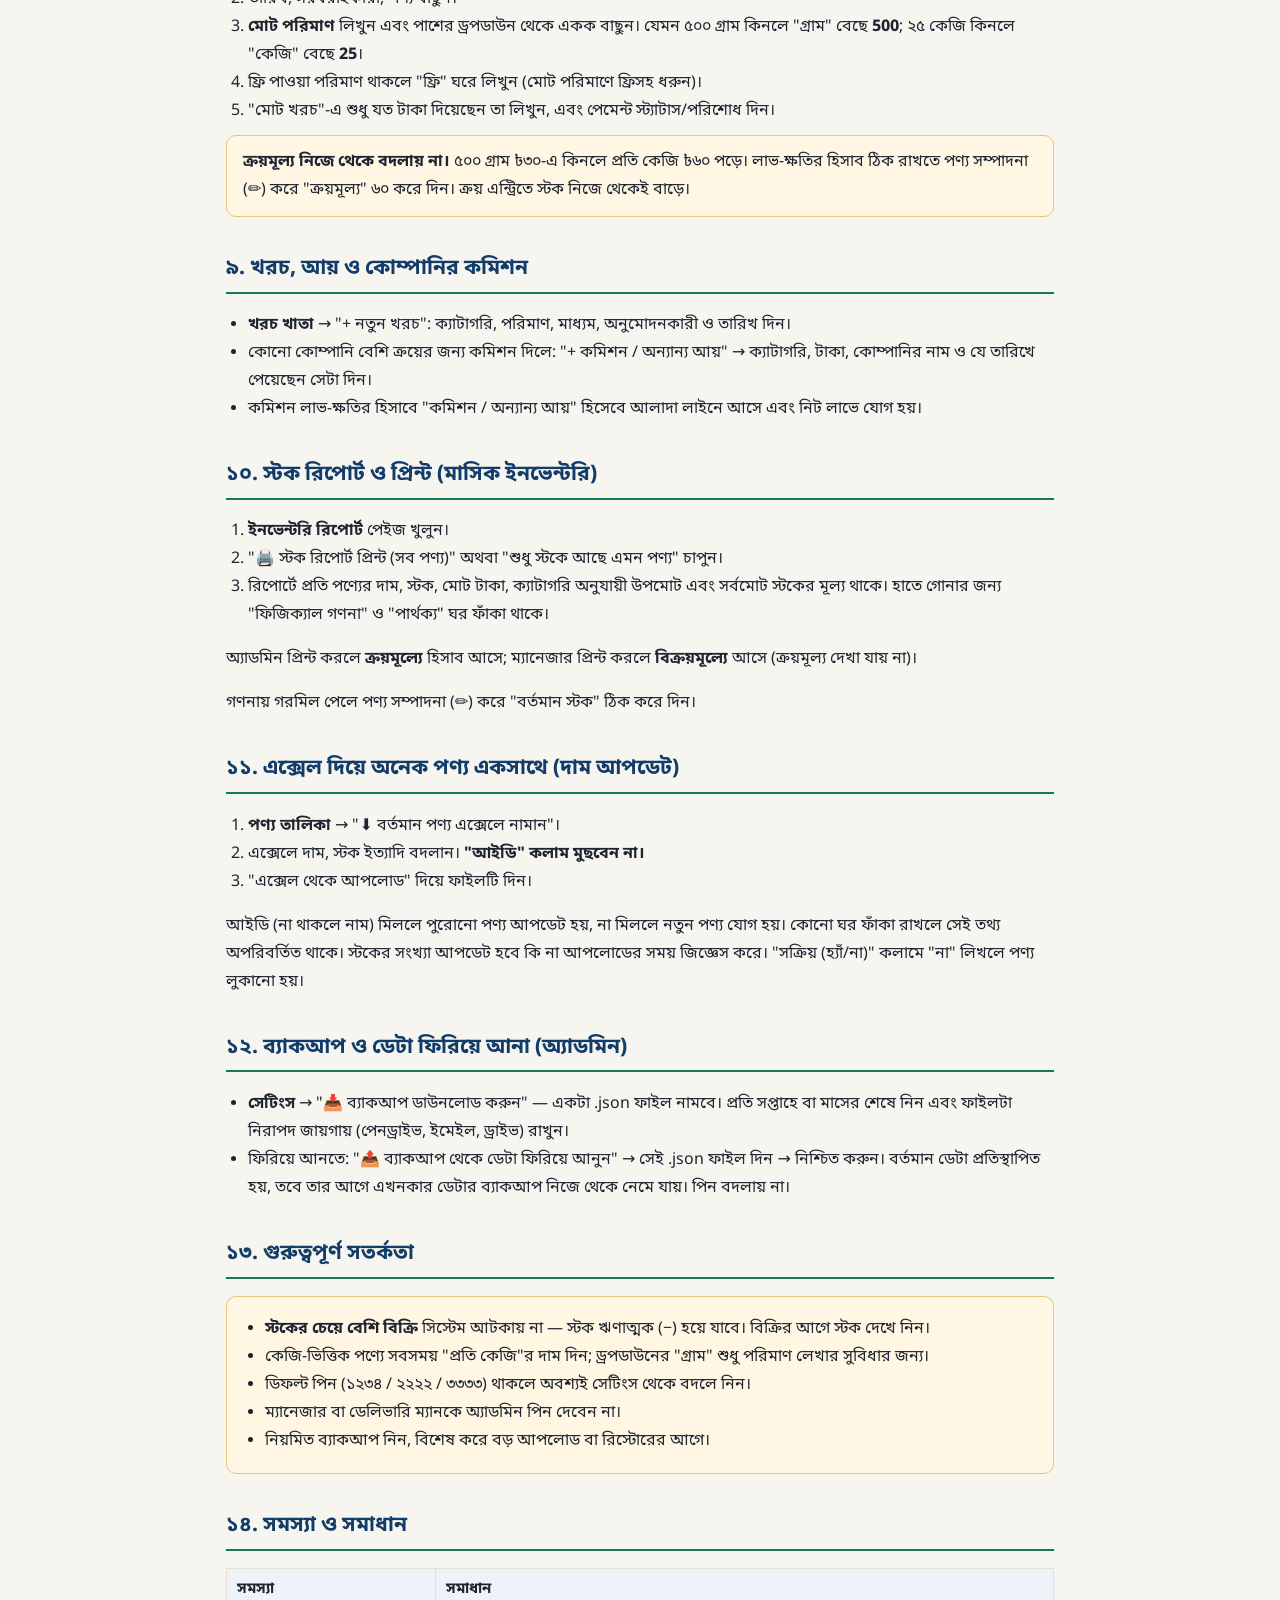
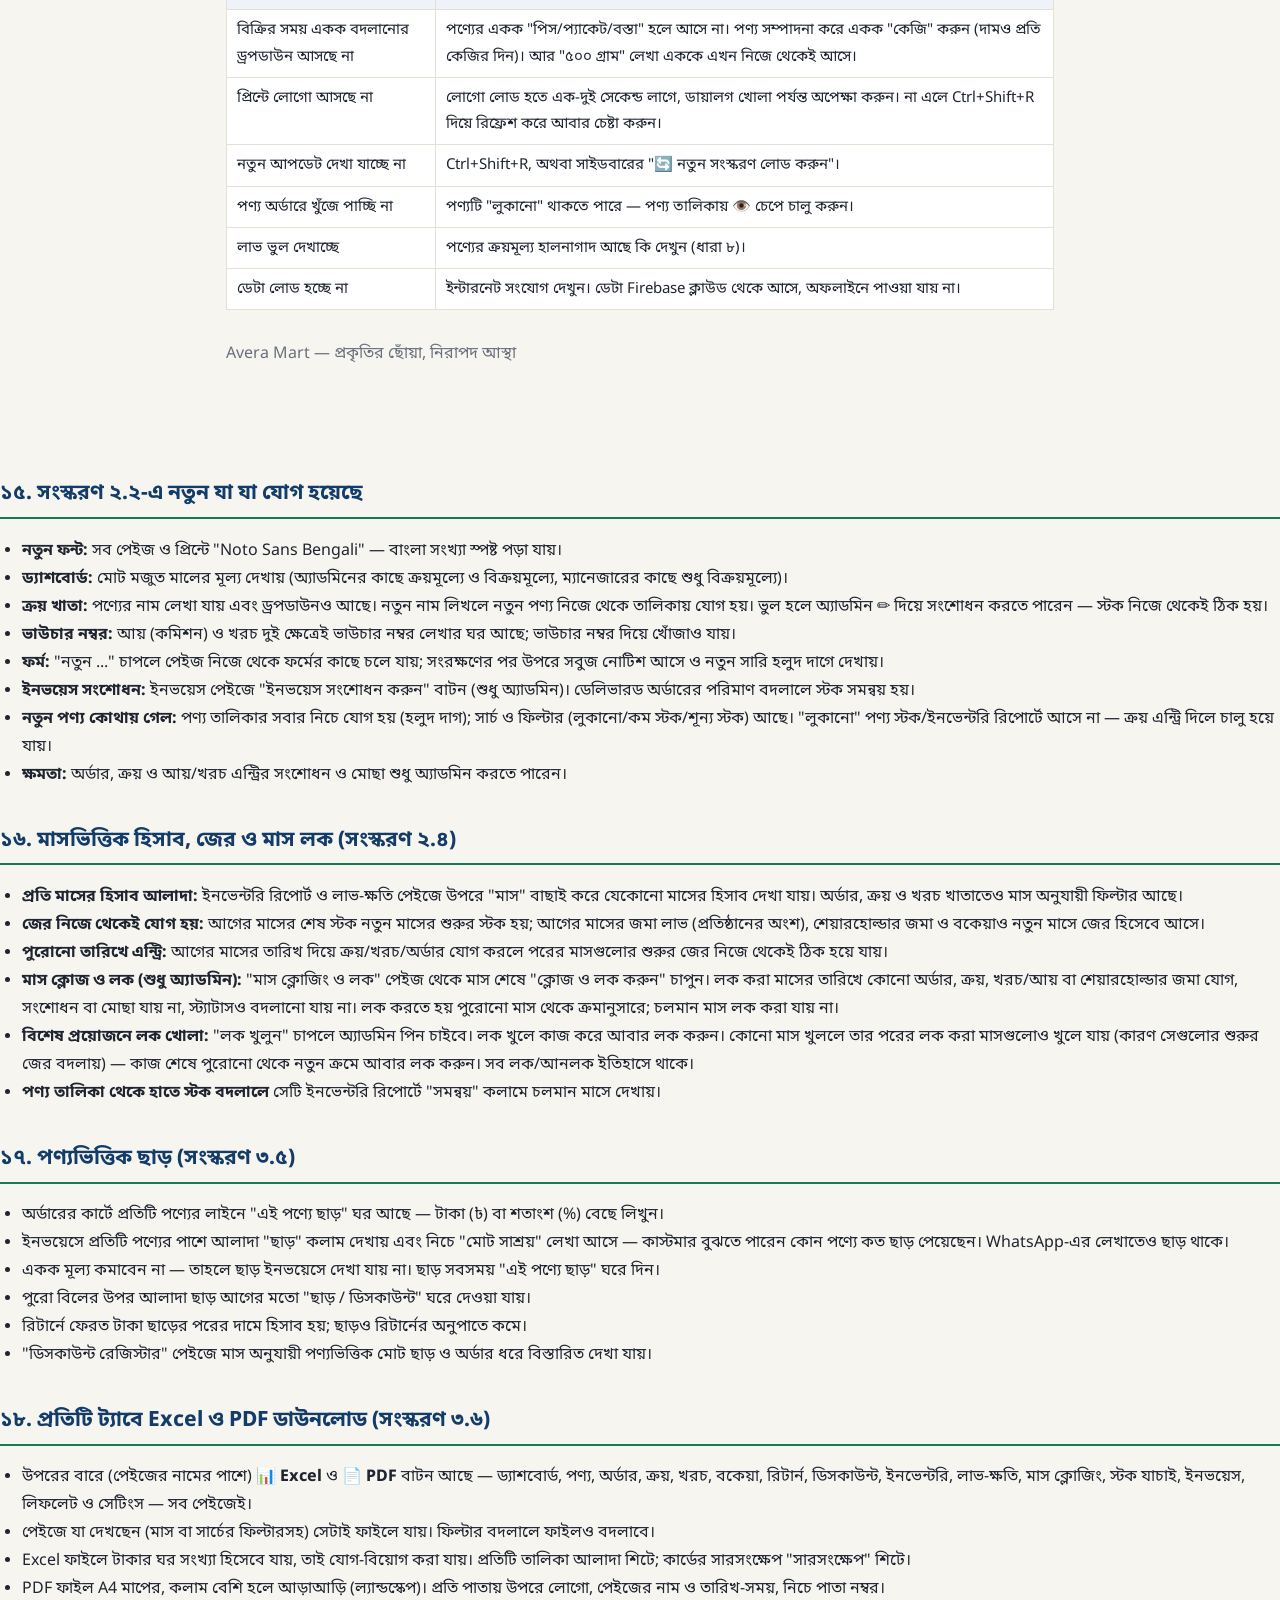
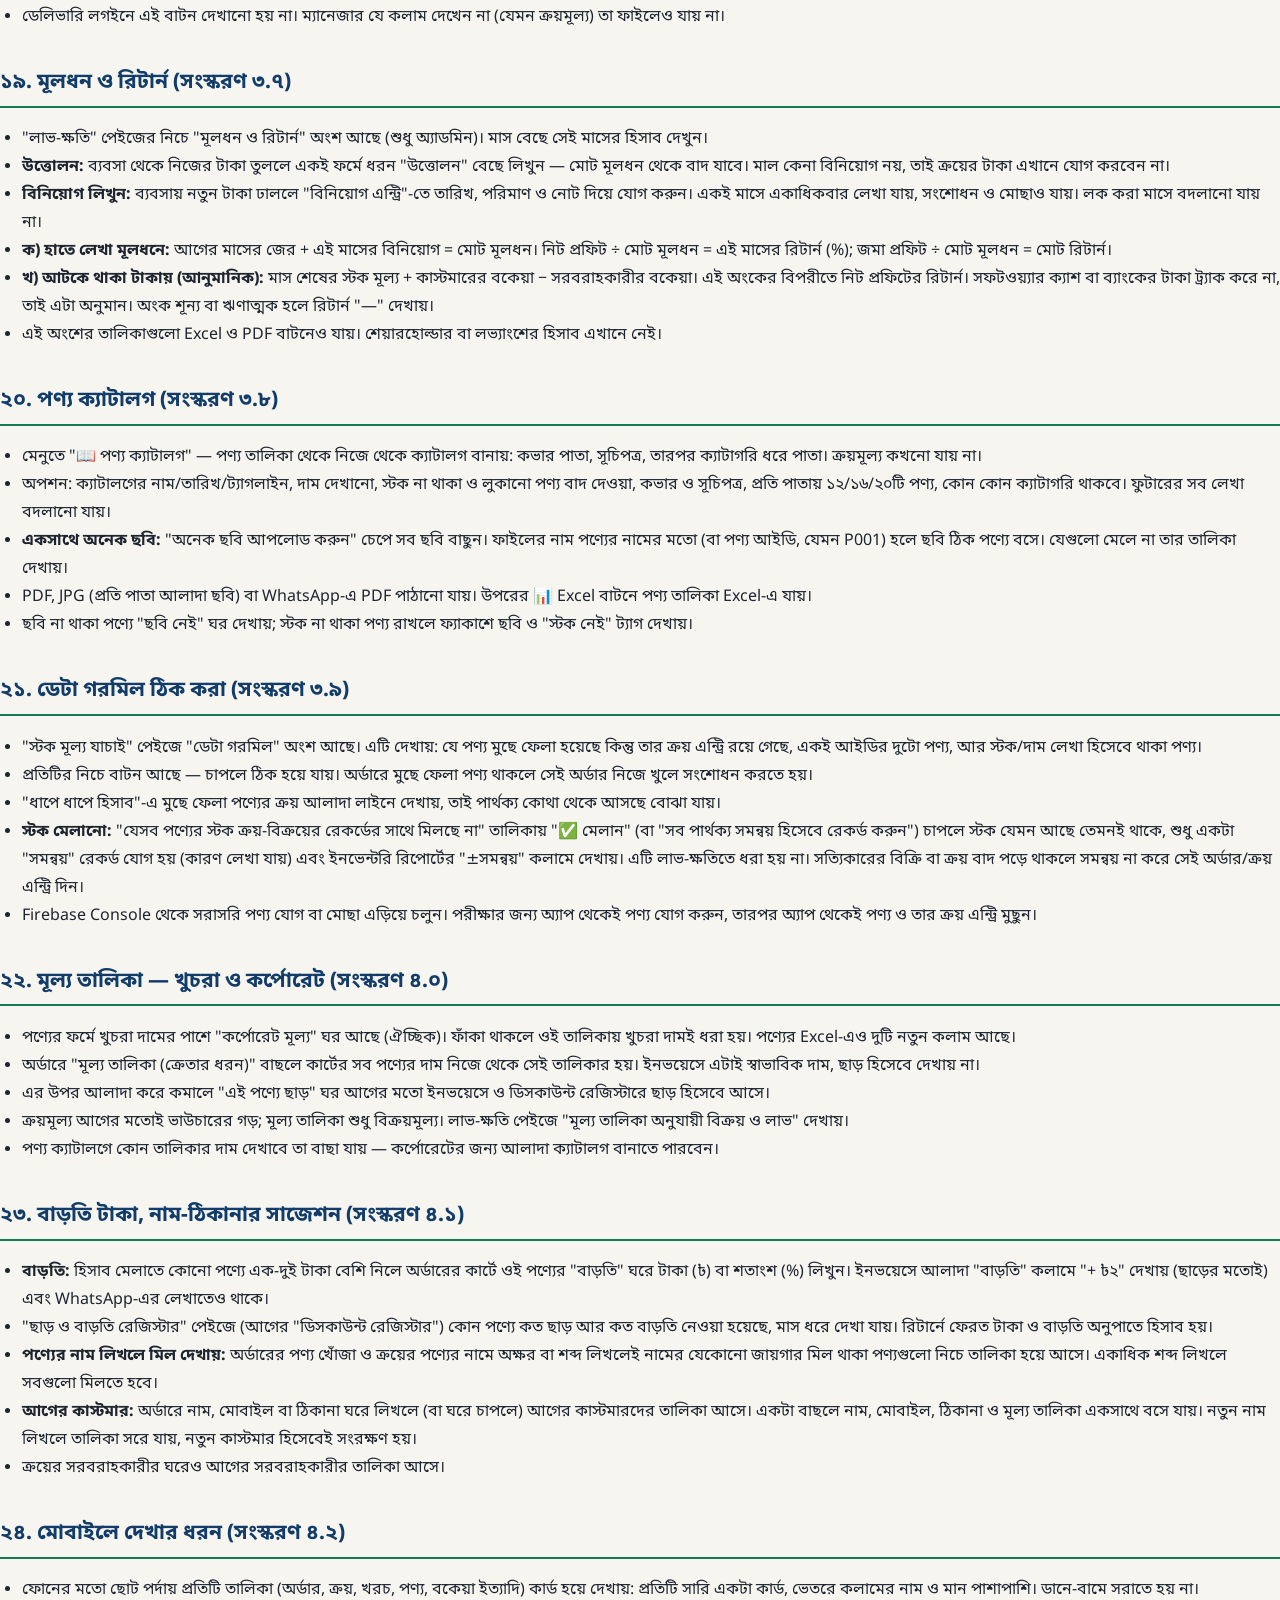
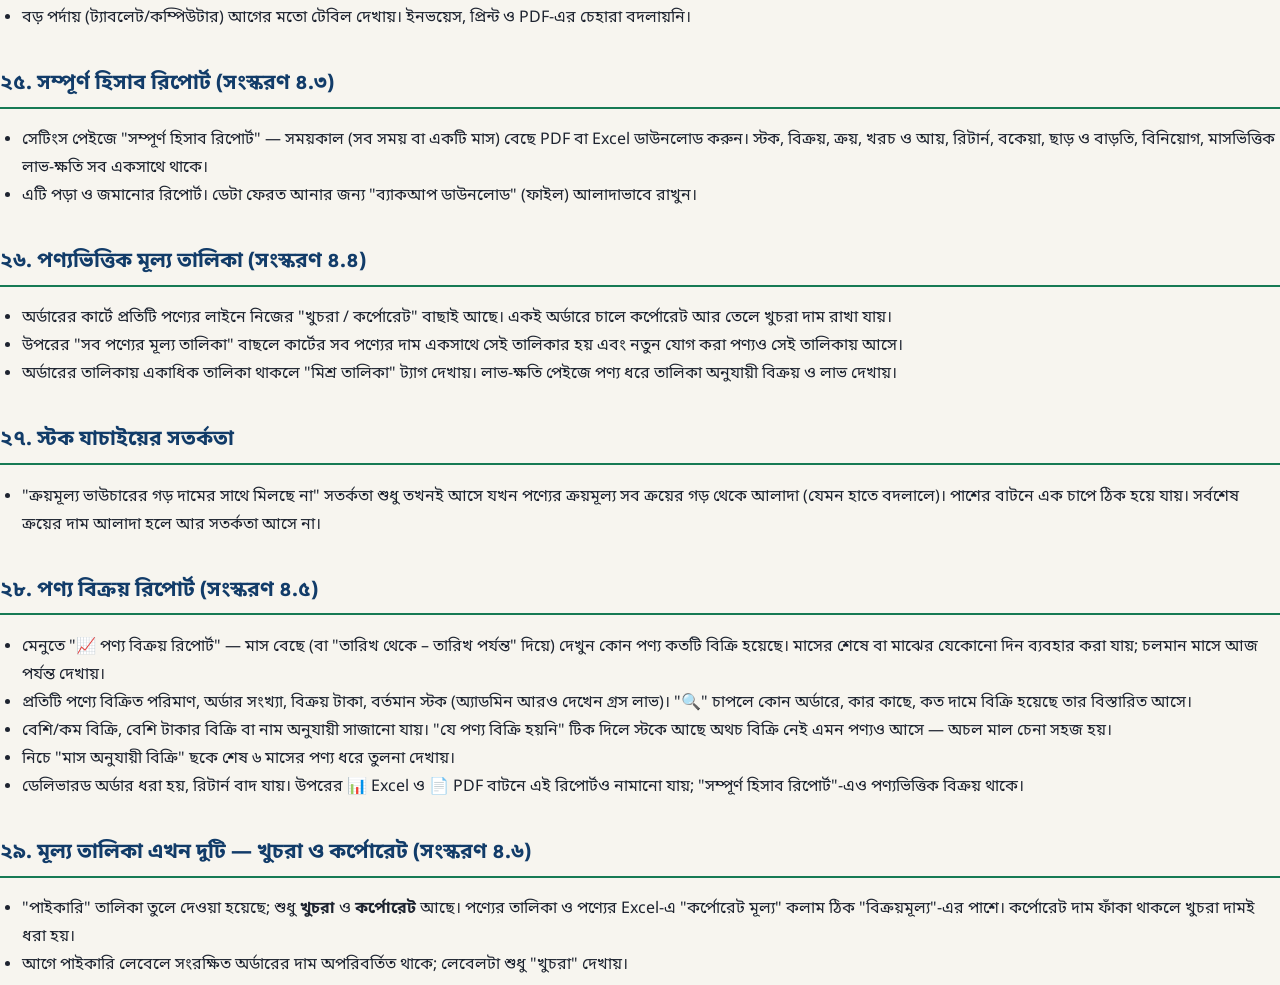
==== commit 68e3ce04: "Add files via upload" ====
--- a/manual.html
+++ b/manual.html
@@ -197,9 +197,9 @@
 <li><b>স্টক মেলানো:</b> "যেসব পণ্যের স্টক ক্রয়-বিক্রয়ের রেকর্ডের সাথে মিলছে না" তালিকায় "✅ মেলান" (বা "সব পার্থক্য সমন্বয় হিসেবে রেকর্ড করুন") চাপলে স্টক যেমন আছে তেমনই থাকে, শুধু একটা "সমন্বয়" রেকর্ড যোগ হয় (কারণ লেখা যায়) এবং ইনভেন্টরি রিপোর্টের "±সমন্বয়" কলামে দেখায়। এটি লাভ-ক্ষতিতে ধরা হয় না। সত্যিকারের বিক্রি বা ক্রয় বাদ পড়ে থাকলে সমন্বয় না করে সেই অর্ডার/ক্রয় এন্ট্রি দিন।</li>
 <li>Firebase Console থেকে সরাসরি পণ্য যোগ বা মোছা এড়িয়ে চলুন। পরীক্ষার জন্য অ্যাপ থেকেই পণ্য যোগ করুন, তারপর অ্যাপ থেকেই পণ্য ও তার ক্রয় এন্ট্রি মুছুন।</li>
 </ul>
-<h2 id="s22">২২. মূল্য তালিকা — খুচরা, পাইকারি, কর্পোরেট (সংস্করণ ৪.০)</h2>
-<ul>
-<li>পণ্যের ফর্মে খুচরা দামের নিচে "পাইকারি মূল্য" ও "কর্পোরেট মূল্য" ঘর আছে (ঐচ্ছিক)। ফাঁকা থাকলে ওই তালিকায় খুচরা দামই ধরা হয়। পণ্যের Excel-এও দুটি নতুন কলাম আছে।</li>
+<h2 id="s22">২২. মূল্য তালিকা — খুচরা ও কর্পোরেট (সংস্করণ ৪.০)</h2>
+<ul>
+<li>পণ্যের ফর্মে খুচরা দামের পাশে "কর্পোরেট মূল্য" ঘর আছে (ঐচ্ছিক)। ফাঁকা থাকলে ওই তালিকায় খুচরা দামই ধরা হয়। পণ্যের Excel-এও দুটি নতুন কলাম আছে।</li>
 <li>অর্ডারে "মূল্য তালিকা (ক্রেতার ধরন)" বাছলে কার্টের সব পণ্যের দাম নিজে থেকে সেই তালিকার হয়। ইনভয়েসে এটাই স্বাভাবিক দাম, ছাড় হিসেবে দেখায় না।</li>
 <li>এর উপর আলাদা করে কমালে "এই পণ্যে ছাড়" ঘর আগের মতো ইনভয়েসে ও ডিসকাউন্ট রেজিস্টারে ছাড় হিসেবে আসে।</li>
 <li>ক্রয়মূল্য আগের মতোই ভাউচারের গড়; মূল্য তালিকা শুধু বিক্রয়মূল্য। লাভ-ক্ষতি পেইজে "মূল্য তালিকা অনুযায়ী বিক্রয় ও লাভ" দেখায়।</li>
@@ -225,7 +225,7 @@
 </ul>
 <h2 id="s26">২৬. পণ্যভিত্তিক মূল্য তালিকা (সংস্করণ ৪.৪)</h2>
 <ul>
-<li>অর্ডারের কার্টে প্রতিটি পণ্যের লাইনে নিজের "খুচরা / পাইকারি / কর্পোরেট" বাছাই আছে। একই অর্ডারে চালে পাইকারি আর তেলে খুচরা দাম রাখা যায়।</li>
+<li>অর্ডারের কার্টে প্রতিটি পণ্যের লাইনে নিজের "খুচরা / কর্পোরেট" বাছাই আছে। একই অর্ডারে চালে কর্পোরেট আর তেলে খুচরা দাম রাখা যায়।</li>
 <li>উপরের "সব পণ্যের মূল্য তালিকা" বাছলে কার্টের সব পণ্যের দাম একসাথে সেই তালিকার হয় এবং নতুন যোগ করা পণ্যও সেই তালিকায় আসে।</li>
 <li>অর্ডারের তালিকায় একাধিক তালিকা থাকলে "মিশ্র তালিকা" ট্যাগ দেখায়। লাভ-ক্ষতি পেইজে পণ্য ধরে তালিকা অনুযায়ী বিক্রয় ও লাভ দেখায়।</li>
 </ul>
@@ -241,5 +241,10 @@
 <li>নিচে "মাস অনুযায়ী বিক্রি" ছকে শেষ ৬ মাসের পণ্য ধরে তুলনা দেখায়।</li>
 <li>ডেলিভারড অর্ডার ধরা হয়, রিটার্ন বাদ যায়। উপরের 📊 Excel ও 📄 PDF বাটনে এই রিপোর্টও নামানো যায়; "সম্পূর্ণ হিসাব রিপোর্ট"-এও পণ্যভিত্তিক বিক্রয় থাকে।</li>
 </ul>
+<h2 id="s29">২৯. মূল্য তালিকা এখন দুটি — খুচরা ও কর্পোরেট (সংস্করণ ৪.৬)</h2>
+<ul>
+<li>"পাইকারি" তালিকা তুলে দেওয়া হয়েছে; শুধু <b>খুচরা</b> ও <b>কর্পোরেট</b> আছে। পণ্যের তালিকা ও পণ্যের Excel-এ "কর্পোরেট মূল্য" কলাম ঠিক "বিক্রয়মূল্য"-এর পাশে। কর্পোরেট দাম ফাঁকা থাকলে খুচরা দামই ধরা হয়।</li>
+<li>আগে পাইকারি লেবেলে সংরক্ষিত অর্ডারের দাম অপরিবর্তিত থাকে; লেবেলটা শুধু "খুচরা" দেখায়।</li>
+</ul>
 </body>
 </html>
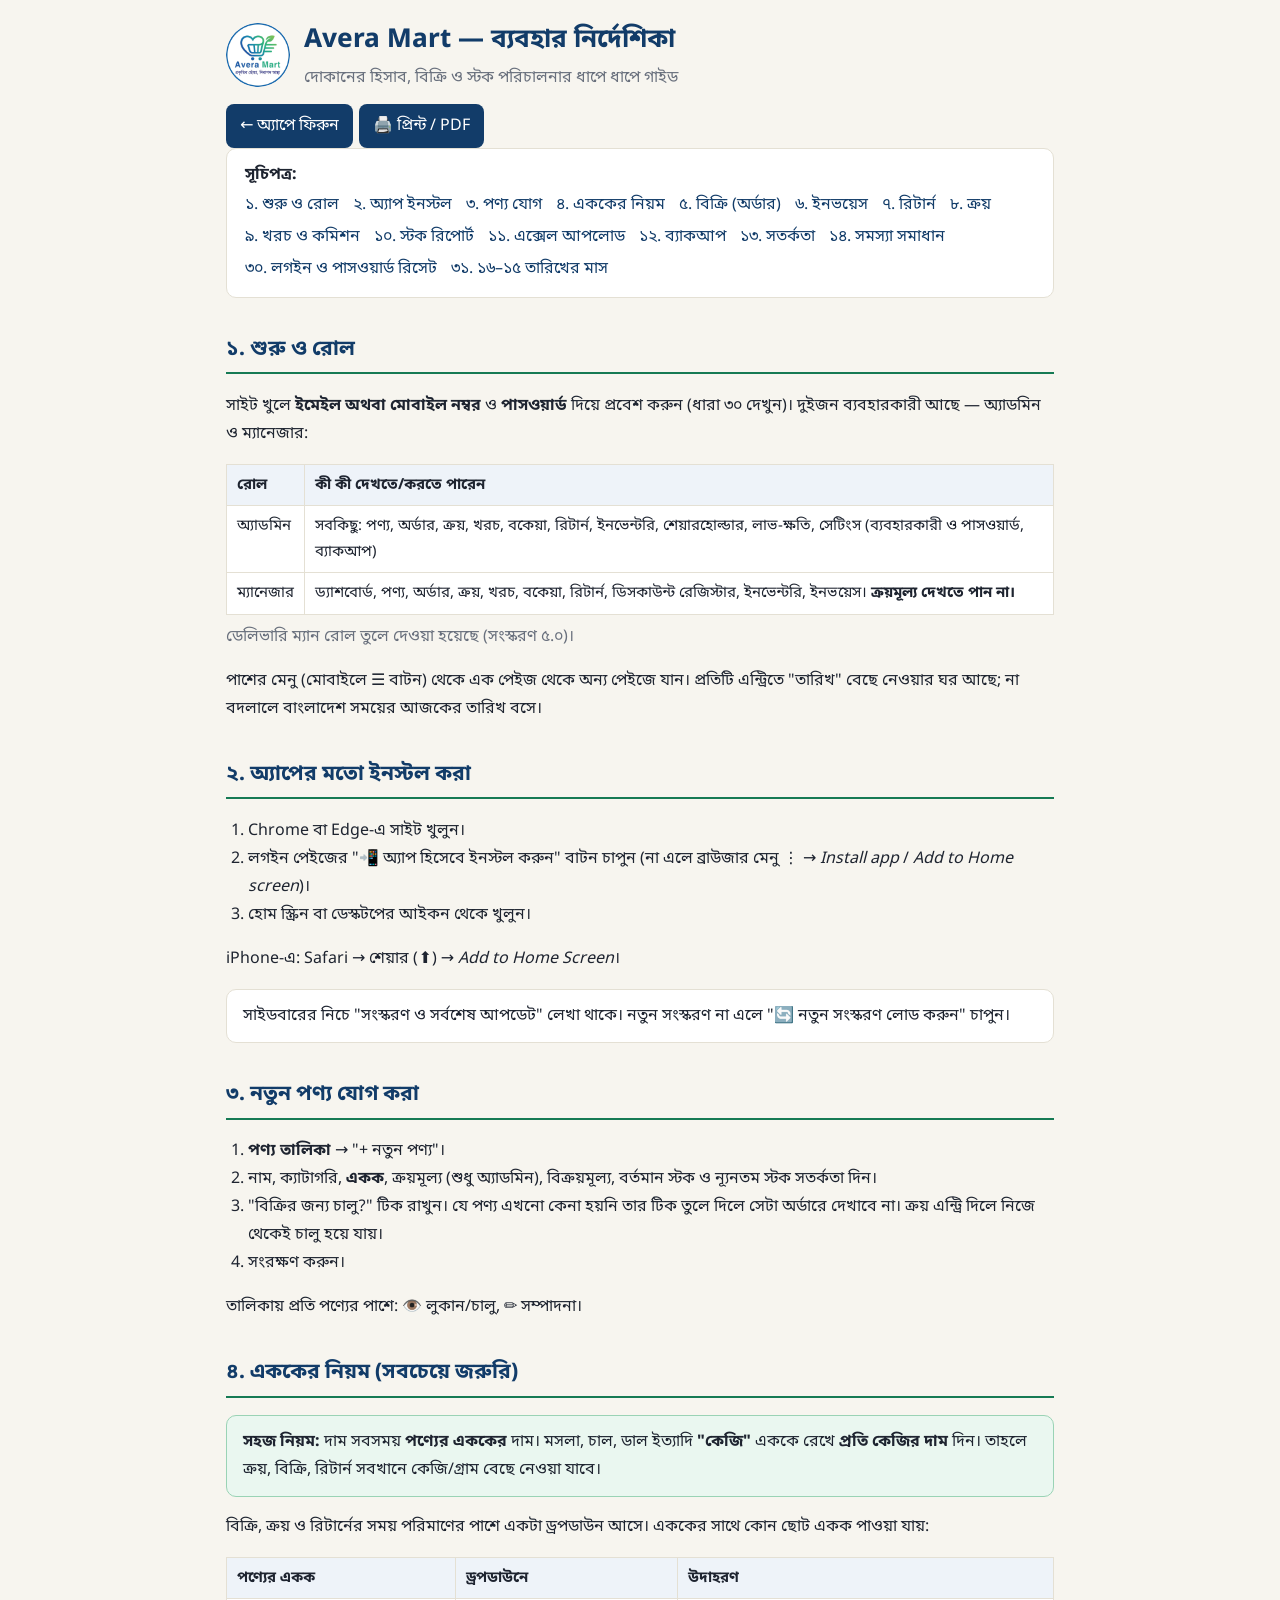
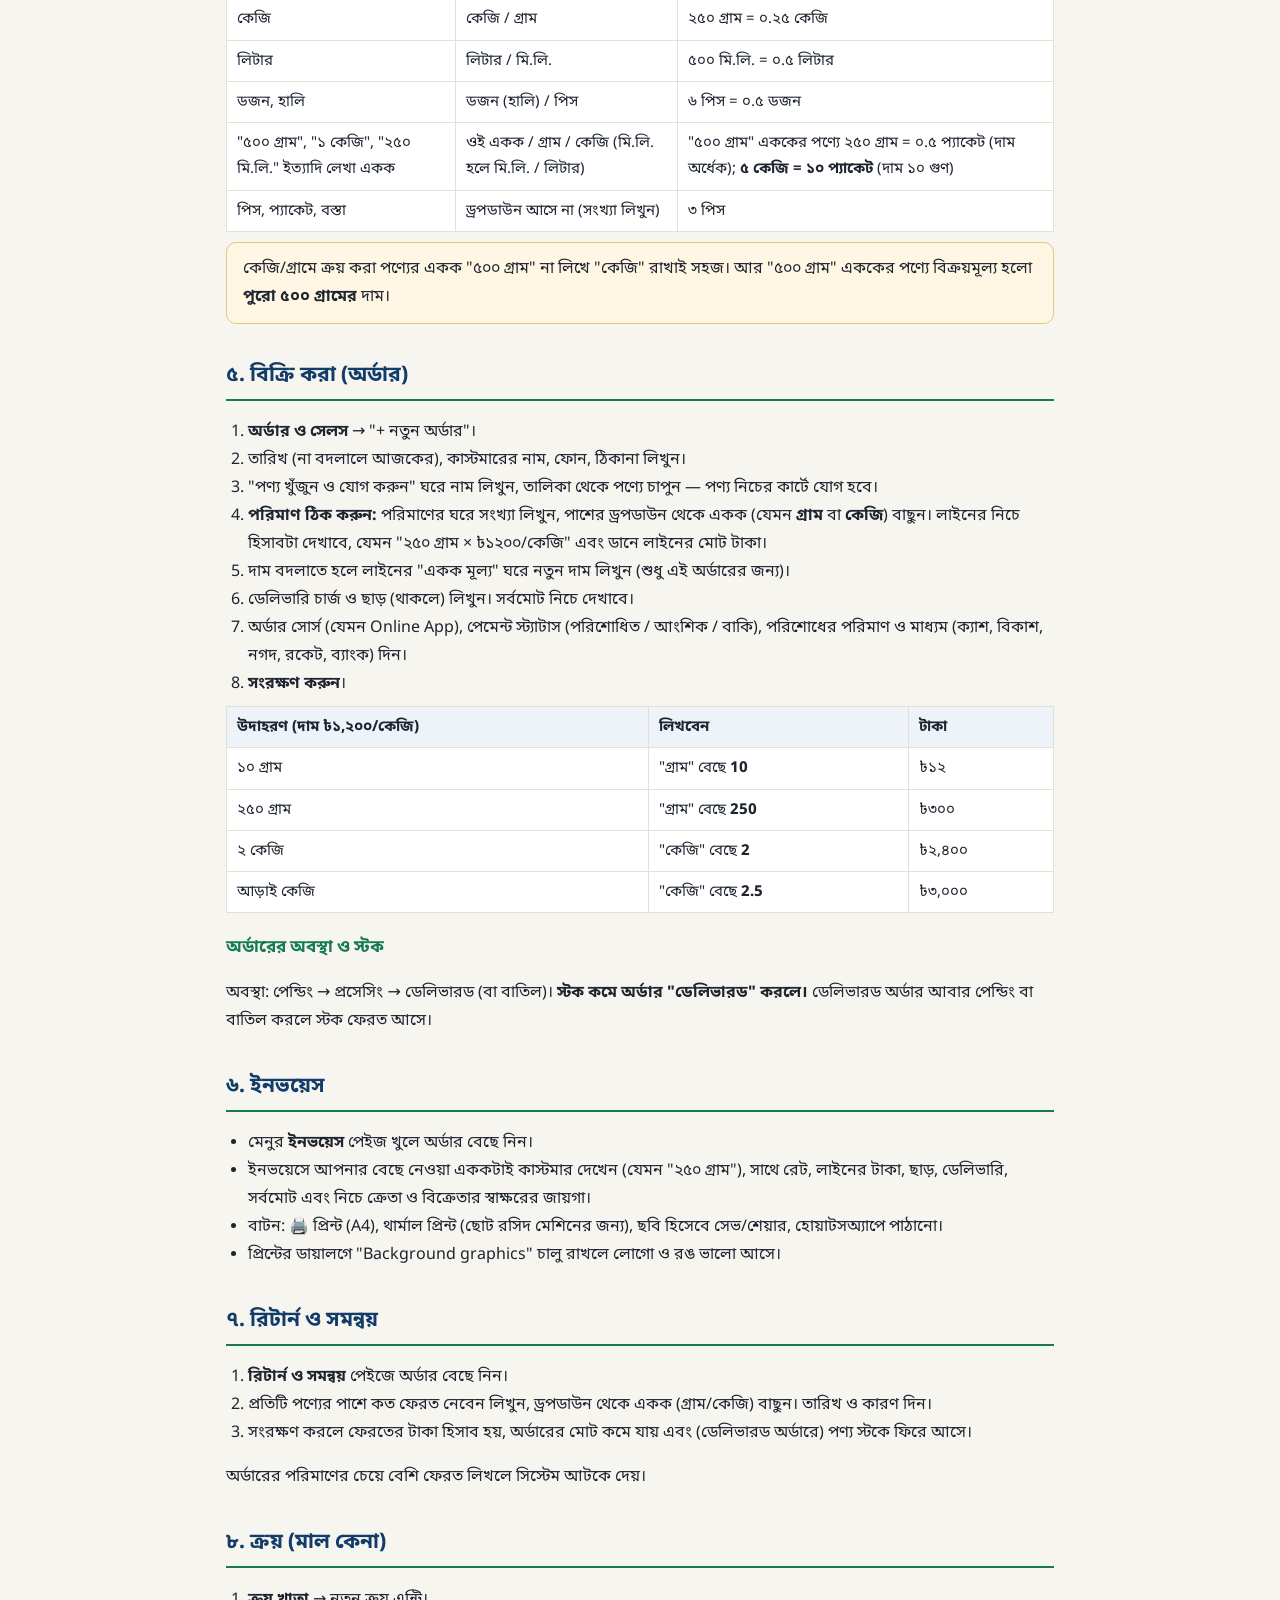
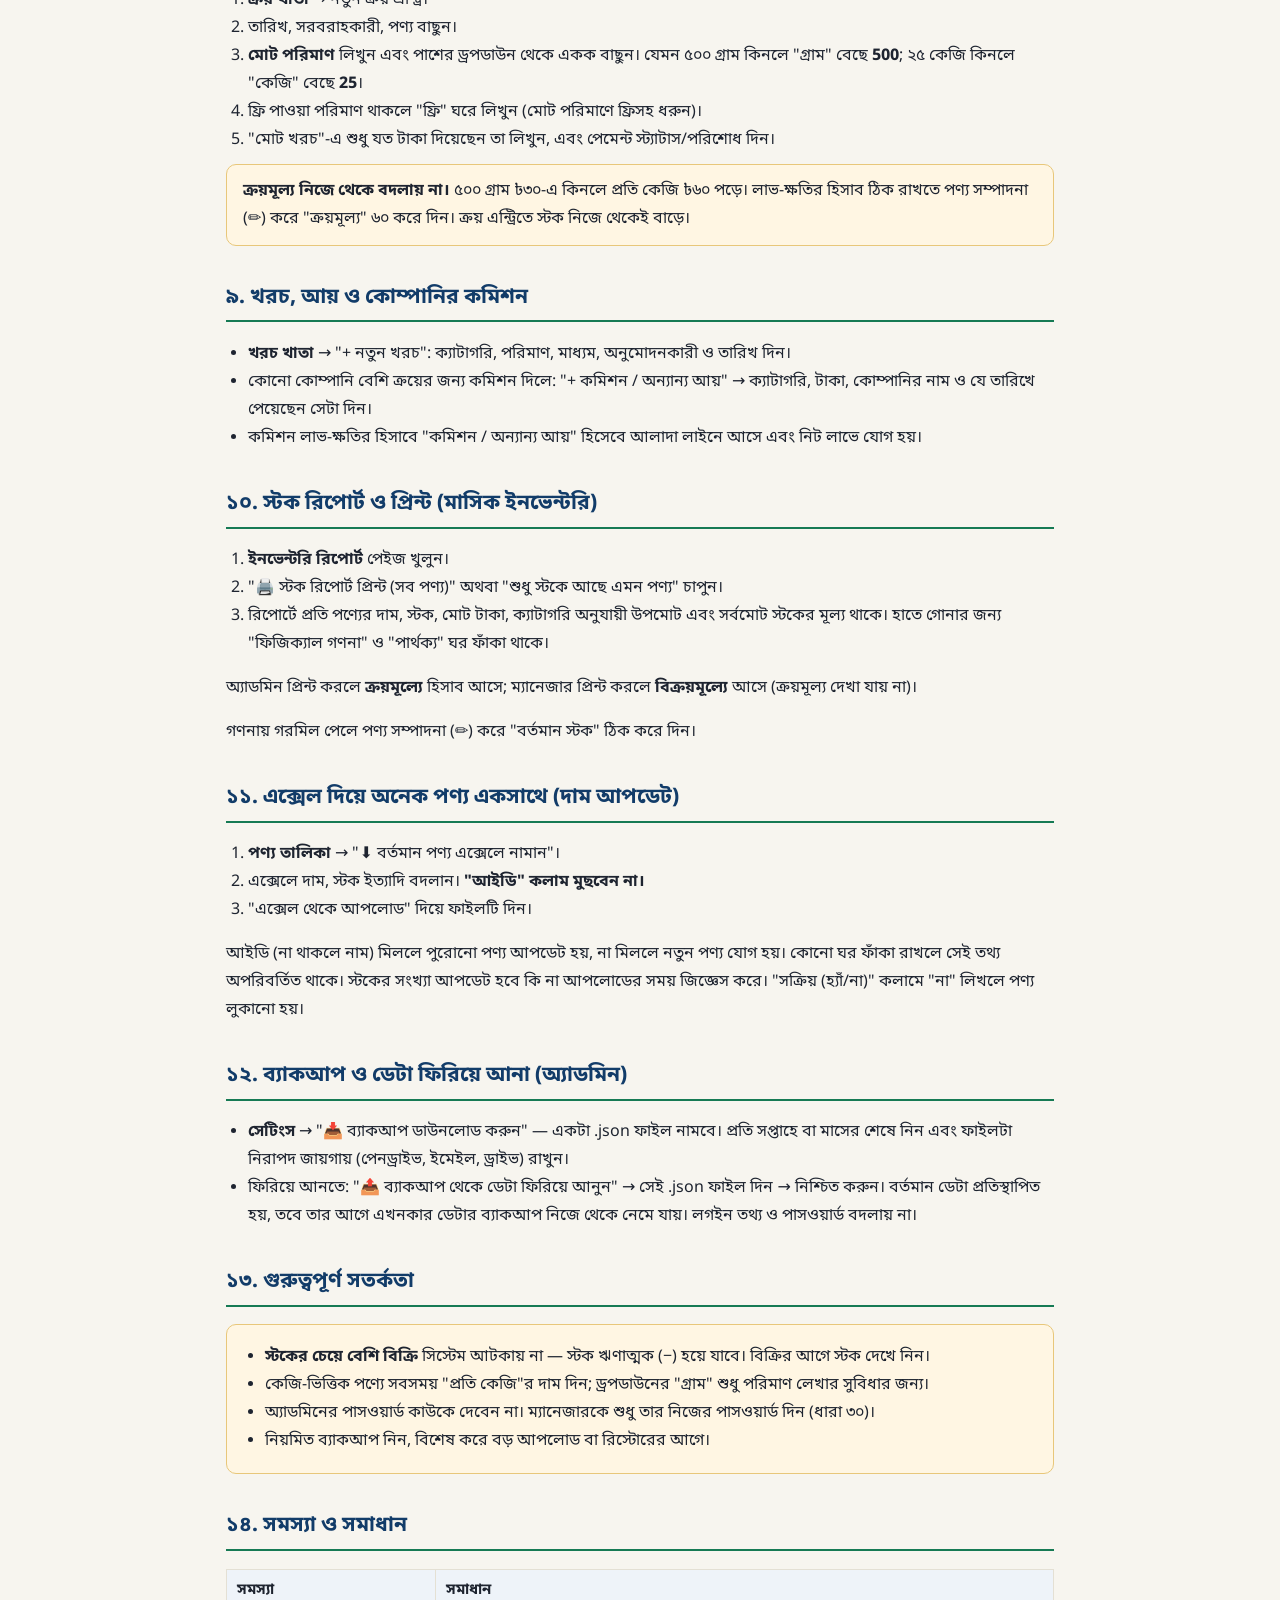
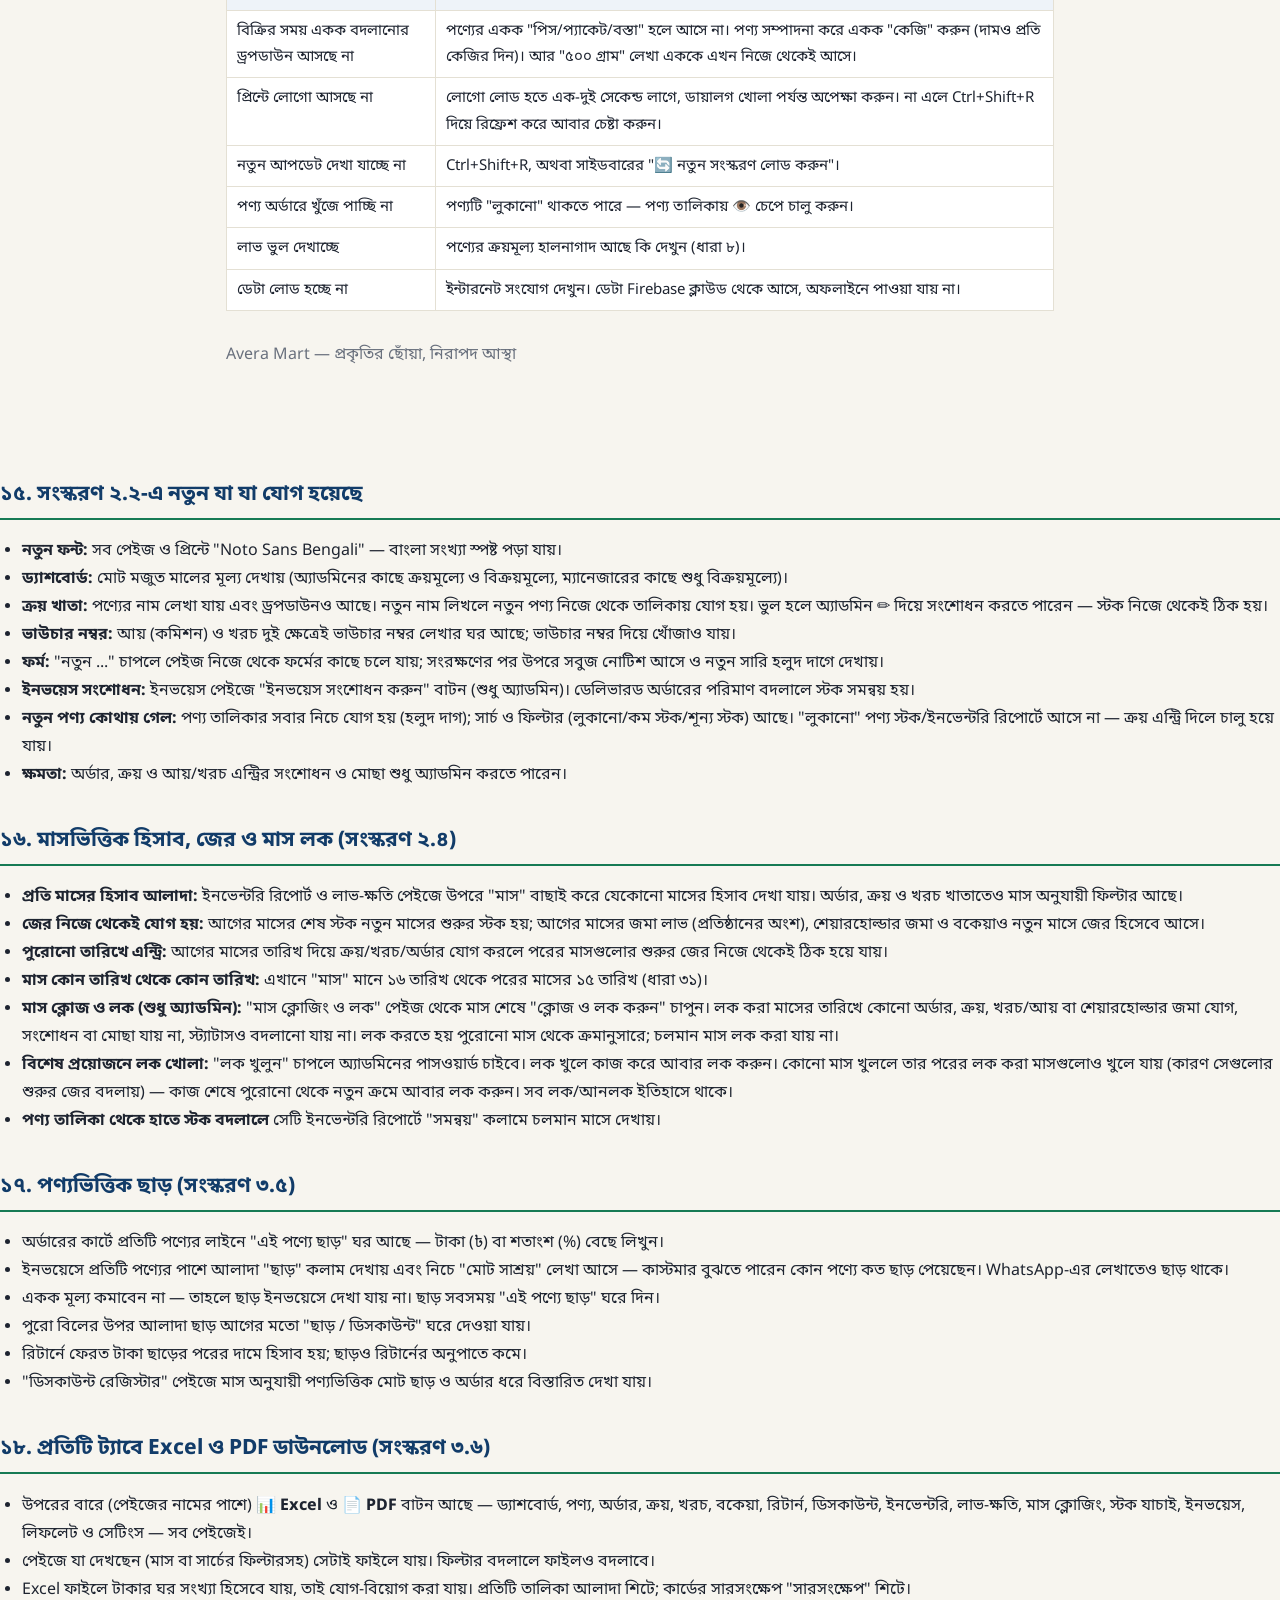
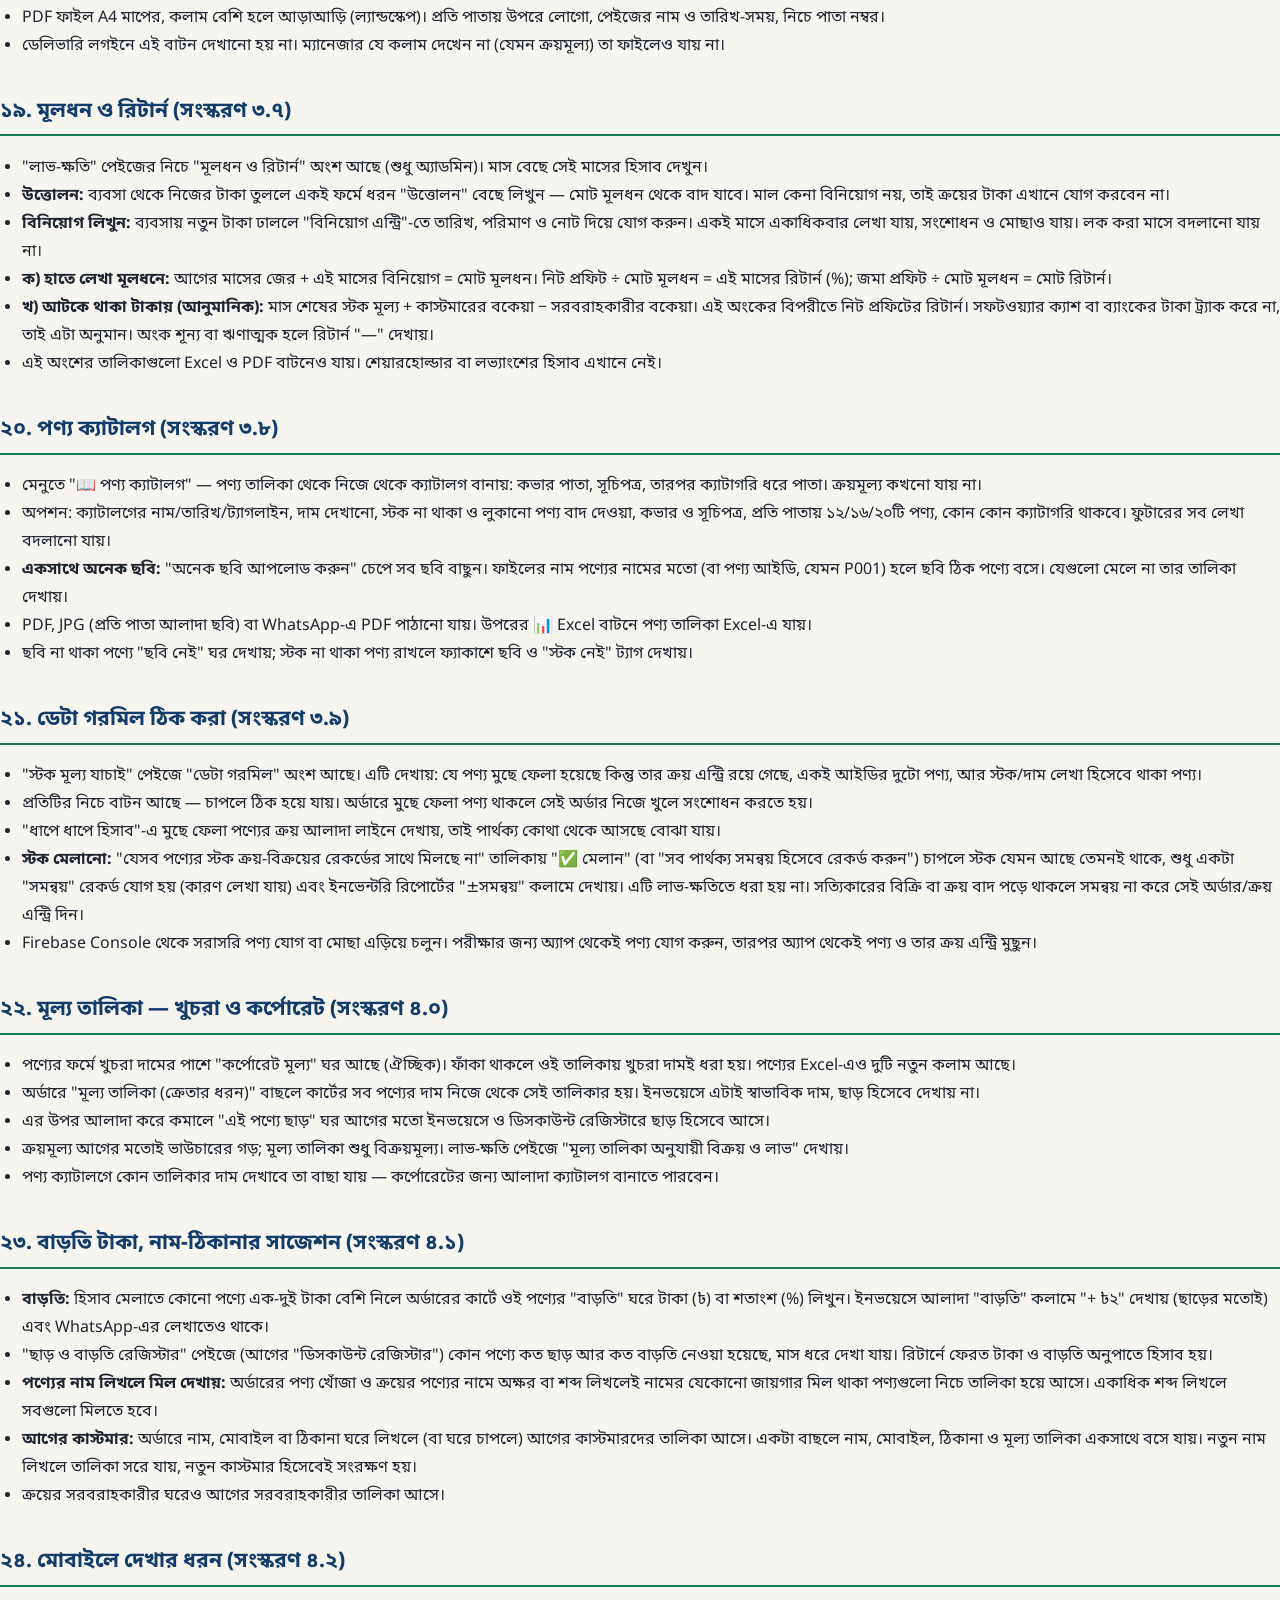
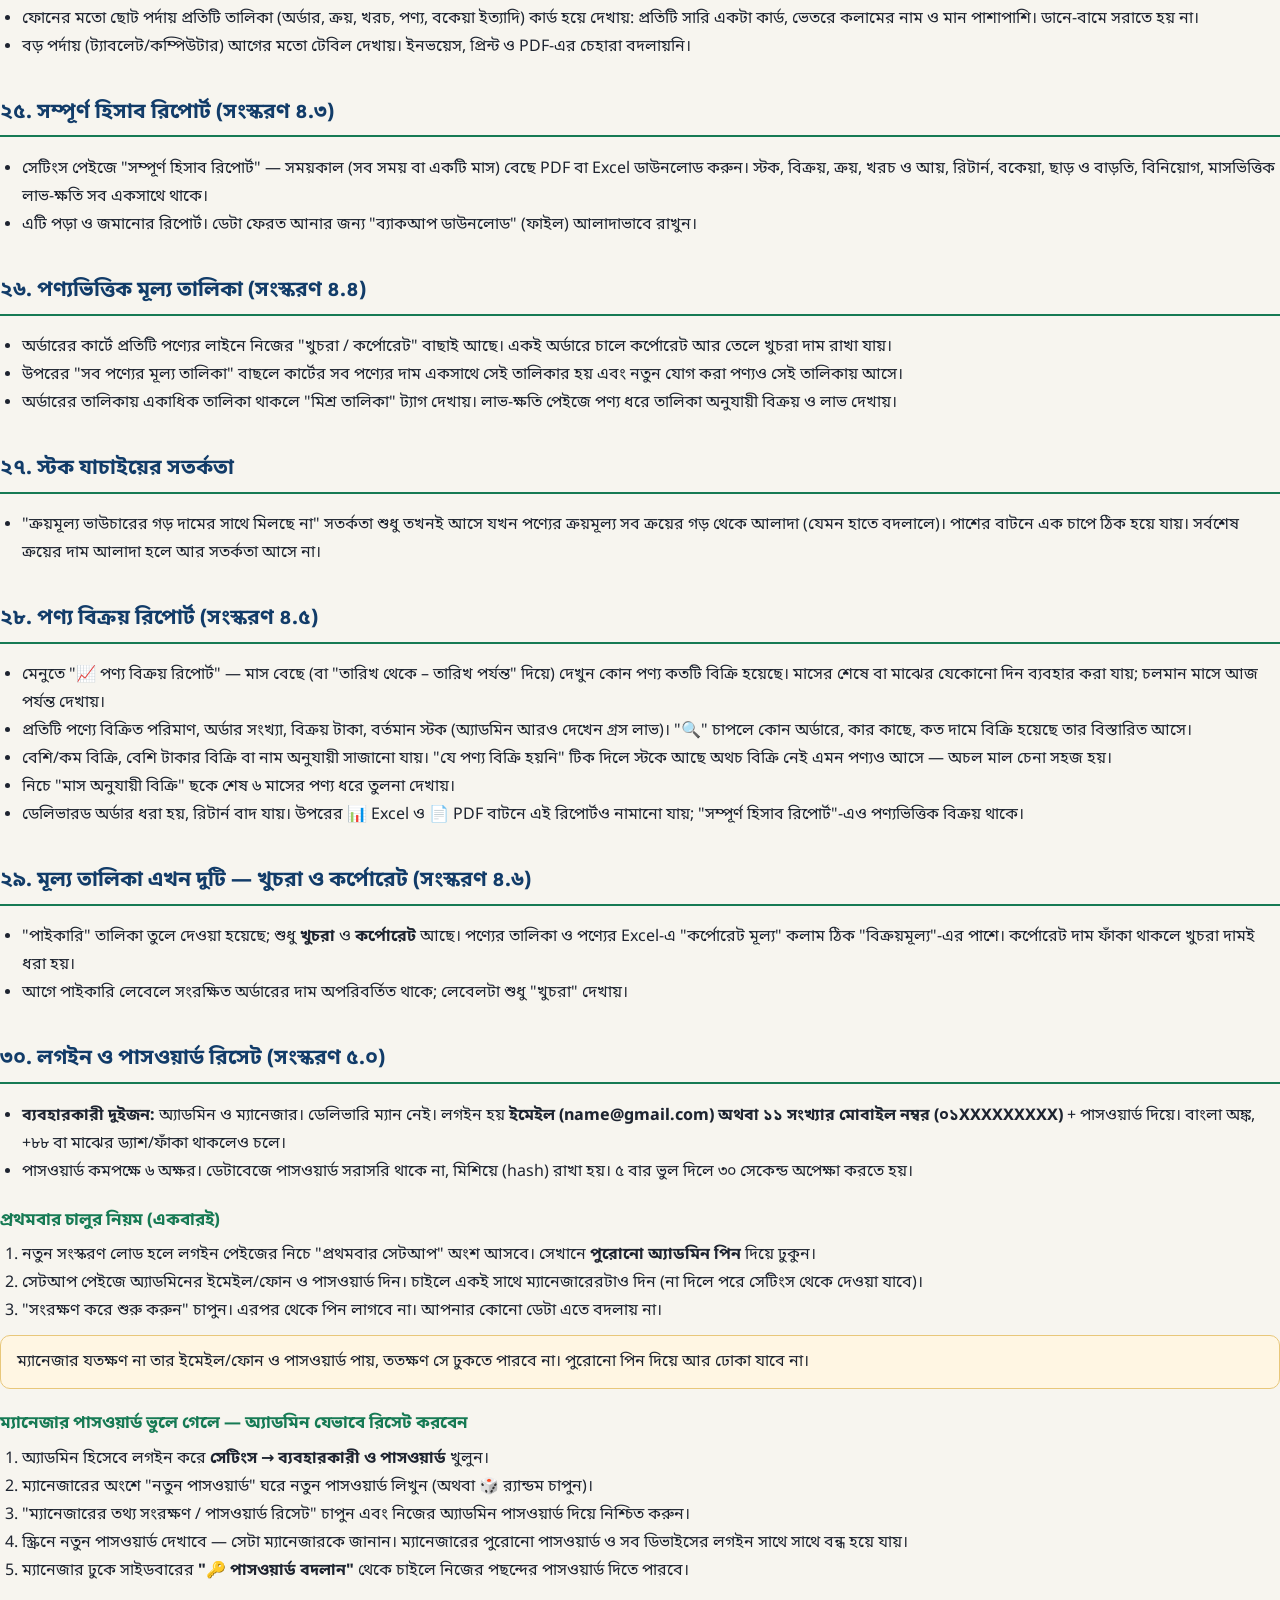
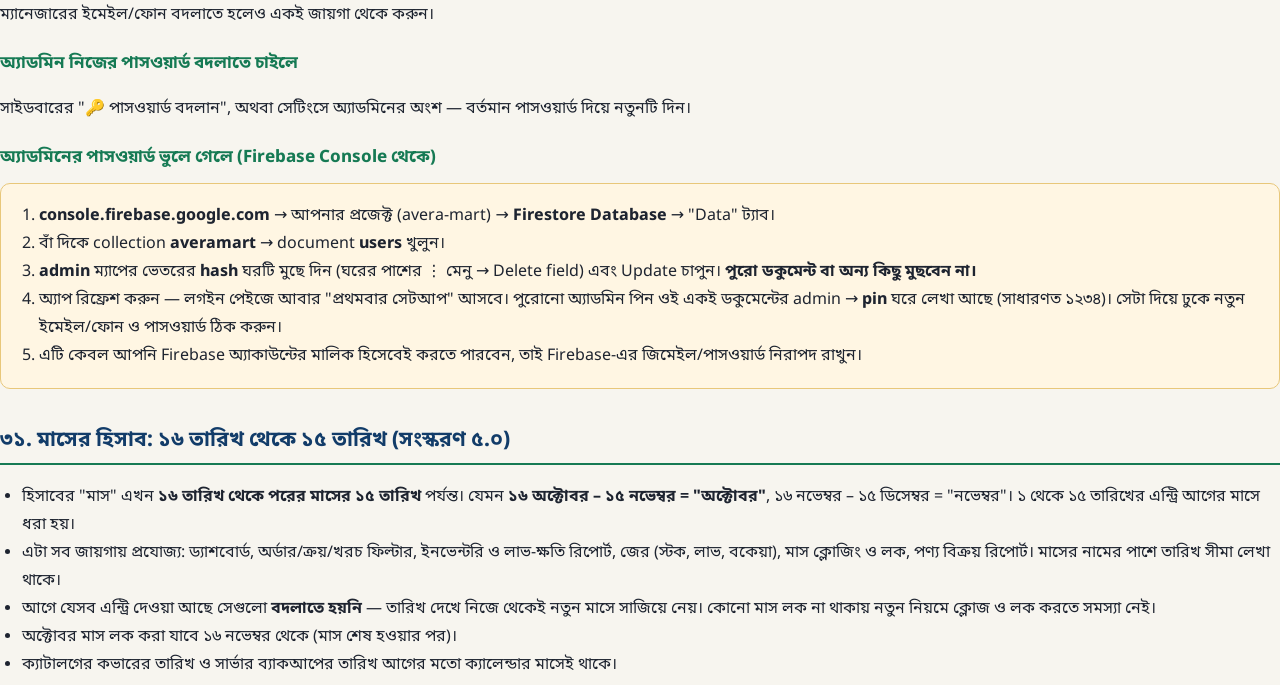
==== commit d07edaf4: "Add files via upload" ====
--- a/manual.html
+++ b/manual.html
@@ -36,14 +36,15 @@
 <a class="btnp" href="index.html">← অ্যাপে ফিরুন</a><a class="btnp" href="#" onclick="window.print();return false;">🖨️ প্রিন্ট / PDF</a>
 
 <div class="toc"><b>সূচিপত্র:</b><br>
-<a href="#s1">১. শুরু ও রোল</a> <a href="#s2">২. অ্যাপ ইনস্টল</a> <a href="#s3">৩. পণ্য যোগ</a> <a href="#s4">৪. এককের নিয়ম</a> <a href="#s5">৫. বিক্রি (অর্ডার)</a> <a href="#s6">৬. ইনভয়েস</a> <a href="#s7">৭. রিটার্ন</a> <a href="#s8">৮. ক্রয়</a> <a href="#s9">৯. খরচ ও কমিশন</a> <a href="#s10">১০. স্টক রিপোর্ট</a> <a href="#s11">১১. এক্সেল আপলোড</a> <a href="#s12">১২. ব্যাকআপ</a> <a href="#s13">১৩. সতর্কতা</a> <a href="#s14">১৪. সমস্যা সমাধান</a></div>
+<a href="#s1">১. শুরু ও রোল</a> <a href="#s2">২. অ্যাপ ইনস্টল</a> <a href="#s3">৩. পণ্য যোগ</a> <a href="#s4">৪. এককের নিয়ম</a> <a href="#s5">৫. বিক্রি (অর্ডার)</a> <a href="#s6">৬. ইনভয়েস</a> <a href="#s7">৭. রিটার্ন</a> <a href="#s8">৮. ক্রয়</a> <a href="#s9">৯. খরচ ও কমিশন</a> <a href="#s10">১০. স্টক রিপোর্ট</a> <a href="#s11">১১. এক্সেল আপলোড</a> <a href="#s12">১২. ব্যাকআপ</a> <a href="#s13">১৩. সতর্কতা</a> <a href="#s14">১৪. সমস্যা সমাধান</a> <a href="#s30">৩০. লগইন ও পাসওয়ার্ড রিসেট</a> <a href="#s31">৩১. ১৬–১৫ তারিখের মাস</a></div>
 
 <h2 id="s1">১. শুরু ও রোল</h2>
-<p>সাইট খুলে রোল বেছে পিন দিয়ে প্রবেশ করুন। তিন ধরনের রোল আছে:</p>
+<p>সাইট খুলে <b>ইমেইল অথবা মোবাইল নম্বর</b> ও <b>পাসওয়ার্ড</b> দিয়ে প্রবেশ করুন (ধারা ৩০ দেখুন)। দুইজন ব্যবহারকারী আছে — অ্যাডমিন ও ম্যানেজার:</p>
 <table><tr><th>রোল</th><th>কী কী দেখতে/করতে পারেন</th></tr>
-<tr><td>অ্যাডমিন</td><td>সবকিছু: পণ্য, অর্ডার, ক্রয়, খরচ, বকেয়া, রিটার্ন, ইনভেন্টরি, শেয়ারহোল্ডার, লাভ-ক্ষতি, সেটিংস (পিন বদল ও ব্যাকআপ)</td></tr>
+<tr><td>অ্যাডমিন</td><td>সবকিছু: পণ্য, অর্ডার, ক্রয়, খরচ, বকেয়া, রিটার্ন, ইনভেন্টরি, শেয়ারহোল্ডার, লাভ-ক্ষতি, সেটিংস (ব্যবহারকারী ও পাসওয়ার্ড, ব্যাকআপ)</td></tr>
 <tr><td>ম্যানেজার</td><td>ড্যাশবোর্ড, পণ্য, অর্ডার, ক্রয়, খরচ, বকেয়া, রিটার্ন, ডিসকাউন্ট রেজিস্টার, ইনভেন্টরি, ইনভয়েস। <b>ক্রয়মূল্য দেখতে পান না।</b></td></tr>
-<tr><td>ডেলিভারি ম্যান</td><td>শুধু অর্ডার ও ইনভয়েস</td></tr></table>
+</table>
+<p class="sub">ডেলিভারি ম্যান রোল তুলে দেওয়া হয়েছে (সংস্করণ ৫.০)।</p>
 <p>পাশের মেনু (মোবাইলে ☰ বাটন) থেকে এক পেইজ থেকে অন্য পেইজে যান। প্রতিটি এন্ট্রিতে "তারিখ" বেছে নেওয়ার ঘর আছে; না বদলালে বাংলাদেশ সময়ের আজকের তারিখ বসে।</p>
 
 <h2 id="s2">২. অ্যাপের মতো ইনস্টল করা</h2>
@@ -114,14 +115,13 @@
 
 <h2 id="s12">১২. ব্যাকআপ ও ডেটা ফিরিয়ে আনা (অ্যাডমিন)</h2>
 <ul><li><b>সেটিংস</b> → "📥 ব্যাকআপ ডাউনলোড করুন" — একটা .json ফাইল নামবে। প্রতি সপ্তাহে বা মাসের শেষে নিন এবং ফাইলটা নিরাপদ জায়গায় (পেনড্রাইভ, ইমেইল, ড্রাইভ) রাখুন।</li>
-<li>ফিরিয়ে আনতে: "📤 ব্যাকআপ থেকে ডেটা ফিরিয়ে আনুন" → সেই .json ফাইল দিন → নিশ্চিত করুন। বর্তমান ডেটা প্রতিস্থাপিত হয়, তবে তার আগে এখনকার ডেটার ব্যাকআপ নিজে থেকে নেমে যায়। পিন বদলায় না।</li></ul>
+<li>ফিরিয়ে আনতে: "📤 ব্যাকআপ থেকে ডেটা ফিরিয়ে আনুন" → সেই .json ফাইল দিন → নিশ্চিত করুন। বর্তমান ডেটা প্রতিস্থাপিত হয়, তবে তার আগে এখনকার ডেটার ব্যাকআপ নিজে থেকে নেমে যায়। লগইন তথ্য ও পাসওয়ার্ড বদলায় না।</li></ul>
 
 <h2 id="s13">১৩. গুরুত্বপূর্ণ সতর্কতা</h2>
 <div class="box warn"><ul>
 <li><b>স্টকের চেয়ে বেশি বিক্রি</b> সিস্টেম আটকায় না — স্টক ঋণাত্মক (−) হয়ে যাবে। বিক্রির আগে স্টক দেখে নিন।</li>
 <li>কেজি-ভিত্তিক পণ্যে সবসময় "প্রতি কেজি"র দাম দিন; ড্রপডাউনের "গ্রাম" শুধু পরিমাণ লেখার সুবিধার জন্য।</li>
-<li>ডিফল্ট পিন (১২৩৪ / ২২২২ / ৩৩৩৩) থাকলে অবশ্যই সেটিংস থেকে বদলে নিন।</li>
-<li>ম্যানেজার বা ডেলিভারি ম্যানকে অ্যাডমিন পিন দেবেন না।</li>
+<li>অ্যাডমিনের পাসওয়ার্ড কাউকে দেবেন না। ম্যানেজারকে শুধু তার নিজের পাসওয়ার্ড দিন (ধারা ৩০)।</li>
 <li>নিয়মিত ব্যাকআপ নিন, বিশেষ করে বড় আপলোড বা রিস্টোরের আগে।</li></ul></div>
 
 <h2 id="s14">১৪. সমস্যা ও সমাধান</h2>
@@ -151,8 +151,9 @@
 <li><b>প্রতি মাসের হিসাব আলাদা:</b> ইনভেন্টরি রিপোর্ট ও লাভ-ক্ষতি পেইজে উপরে "মাস" বাছাই করে যেকোনো মাসের হিসাব দেখা যায়। অর্ডার, ক্রয় ও খরচ খাতাতেও মাস অনুযায়ী ফিল্টার আছে।</li>
 <li><b>জের নিজে থেকেই যোগ হয়:</b> আগের মাসের শেষ স্টক নতুন মাসের শুরুর স্টক হয়; আগের মাসের জমা লাভ (প্রতিষ্ঠানের অংশ), শেয়ারহোল্ডার জমা ও বকেয়াও নতুন মাসে জের হিসেবে আসে।</li>
 <li><b>পুরোনো তারিখে এন্ট্রি:</b> আগের মাসের তারিখ দিয়ে ক্রয়/খরচ/অর্ডার যোগ করলে পরের মাসগুলোর শুরুর জের নিজে থেকেই ঠিক হয়ে যায়।</li>
+<li><b>মাস কোন তারিখ থেকে কোন তারিখ:</b> এখানে "মাস" মানে ১৬ তারিখ থেকে পরের মাসের ১৫ তারিখ (ধারা ৩১)।</li>
 <li><b>মাস ক্লোজ ও লক (শুধু অ্যাডমিন):</b> "মাস ক্লোজিং ও লক" পেইজ থেকে মাস শেষে "ক্লোজ ও লক করুন" চাপুন। লক করা মাসের তারিখে কোনো অর্ডার, ক্রয়, খরচ/আয় বা শেয়ারহোল্ডার জমা যোগ, সংশোধন বা মোছা যায় না, স্ট্যাটাসও বদলানো যায় না। লক করতে হয় পুরোনো মাস থেকে ক্রমানুসারে; চলমান মাস লক করা যায় না।</li>
-<li><b>বিশেষ প্রয়োজনে লক খোলা:</b> "লক খুলুন" চাপলে অ্যাডমিন পিন চাইবে। লক খুলে কাজ করে আবার লক করুন। কোনো মাস খুললে তার পরের লক করা মাসগুলোও খুলে যায় (কারণ সেগুলোর শুরুর জের বদলায়) — কাজ শেষে পুরোনো থেকে নতুন ক্রমে আবার লক করুন। সব লক/আনলক ইতিহাসে থাকে।</li>
+<li><b>বিশেষ প্রয়োজনে লক খোলা:</b> "লক খুলুন" চাপলে অ্যাডমিনের পাসওয়ার্ড চাইবে। লক খুলে কাজ করে আবার লক করুন। কোনো মাস খুললে তার পরের লক করা মাসগুলোও খুলে যায় (কারণ সেগুলোর শুরুর জের বদলায়) — কাজ শেষে পুরোনো থেকে নতুন ক্রমে আবার লক করুন। সব লক/আনলক ইতিহাসে থাকে।</li>
 <li><b>পণ্য তালিকা থেকে হাতে স্টক বদলালে</b> সেটি ইনভেন্টরি রিপোর্টে "সমন্বয়" কলামে চলমান মাসে দেখায়।</li>
 </ul>
 <h2 id="s17">১৭. পণ্যভিত্তিক ছাড় (সংস্করণ ৩.৫)</h2>
@@ -246,5 +247,45 @@
 <li>"পাইকারি" তালিকা তুলে দেওয়া হয়েছে; শুধু <b>খুচরা</b> ও <b>কর্পোরেট</b> আছে। পণ্যের তালিকা ও পণ্যের Excel-এ "কর্পোরেট মূল্য" কলাম ঠিক "বিক্রয়মূল্য"-এর পাশে। কর্পোরেট দাম ফাঁকা থাকলে খুচরা দামই ধরা হয়।</li>
 <li>আগে পাইকারি লেবেলে সংরক্ষিত অর্ডারের দাম অপরিবর্তিত থাকে; লেবেলটা শুধু "খুচরা" দেখায়।</li>
 </ul>
+<h2 id="s30">৩০. লগইন ও পাসওয়ার্ড রিসেট (সংস্করণ ৫.০)</h2>
+<ul>
+<li><b>ব্যবহারকারী দুইজন:</b> অ্যাডমিন ও ম্যানেজার। ডেলিভারি ম্যান নেই। লগইন হয় <b>ইমেইল (name@gmail.com) অথবা ১১ সংখ্যার মোবাইল নম্বর (০১XXXXXXXXX)</b> + পাসওয়ার্ড দিয়ে। বাংলা অঙ্ক, +৮৮ বা মাঝের ড্যাশ/ফাঁকা থাকলেও চলে।</li>
+<li>পাসওয়ার্ড কমপক্ষে ৬ অক্ষর। ডেটাবেজে পাসওয়ার্ড সরাসরি থাকে না, মিশিয়ে (hash) রাখা হয়। ৫ বার ভুল দিলে ৩০ সেকেন্ড অপেক্ষা করতে হয়।</li>
+</ul>
+<h3>প্রথমবার চালুর নিয়ম (একবারই)</h3>
+<ol>
+<li>নতুন সংস্করণ লোড হলে লগইন পেইজের নিচে "প্রথমবার সেটআপ" অংশ আসবে। সেখানে <b>পুরোনো অ্যাডমিন পিন</b> দিয়ে ঢুকুন।</li>
+<li>সেটআপ পেইজে অ্যাডমিনের ইমেইল/ফোন ও পাসওয়ার্ড দিন। চাইলে একই সাথে ম্যানেজারেরটাও দিন (না দিলে পরে সেটিংস থেকে দেওয়া যাবে)।</li>
+<li>"সংরক্ষণ করে শুরু করুন" চাপুন। এরপর থেকে পিন লাগবে না। আপনার কোনো ডেটা এতে বদলায় না।</li>
+</ol>
+<div class="box warn">ম্যানেজার যতক্ষণ না তার ইমেইল/ফোন ও পাসওয়ার্ড পায়, ততক্ষণ সে ঢুকতে পারবে না। পুরোনো পিন দিয়ে আর ঢোকা যাবে না।</div>
+<h3>ম্যানেজার পাসওয়ার্ড ভুলে গেলে — অ্যাডমিন যেভাবে রিসেট করবেন</h3>
+<ol>
+<li>অ্যাডমিন হিসেবে লগইন করে <b>সেটিংস → ব্যবহারকারী ও পাসওয়ার্ড</b> খুলুন।</li>
+<li>ম্যানেজারের অংশে "নতুন পাসওয়ার্ড" ঘরে নতুন পাসওয়ার্ড লিখুন (অথবা 🎲 র‍্যান্ডম চাপুন)।</li>
+<li>"ম্যানেজারের তথ্য সংরক্ষণ / পাসওয়ার্ড রিসেট" চাপুন এবং নিজের অ্যাডমিন পাসওয়ার্ড দিয়ে নিশ্চিত করুন।</li>
+<li>স্ক্রিনে নতুন পাসওয়ার্ড দেখাবে — সেটা ম্যানেজারকে জানান। ম্যানেজারের পুরোনো পাসওয়ার্ড ও সব ডিভাইসের লগইন সাথে সাথে বন্ধ হয়ে যায়।</li>
+<li>ম্যানেজার ঢুকে সাইডবারের <b>"🔑 পাসওয়ার্ড বদলান"</b> থেকে চাইলে নিজের পছন্দের পাসওয়ার্ড দিতে পারবে।</li>
+</ol>
+<p>ম্যানেজারের ইমেইল/ফোন বদলাতে হলেও একই জায়গা থেকে করুন।</p>
+<h3>অ্যাডমিন নিজের পাসওয়ার্ড বদলাতে চাইলে</h3>
+<p>সাইডবারের "🔑 পাসওয়ার্ড বদলান", অথবা সেটিংসে অ্যাডমিনের অংশ — বর্তমান পাসওয়ার্ড দিয়ে নতুনটি দিন।</p>
+<h3>অ্যাডমিনের পাসওয়ার্ড ভুলে গেলে (Firebase Console থেকে)</h3>
+<div class="box warn">
+<ol>
+<li><b>console.firebase.google.com</b> → আপনার প্রজেক্ট (avera-mart) → <b>Firestore Database</b> → "Data" ট্যাব।</li>
+<li>বাঁ দিকে collection <b>averamart</b> → document <b>users</b> খুলুন।</li>
+<li><b>admin</b> ম্যাপের ভেতরের <b>hash</b> ঘরটি মুছে দিন (ঘরের পাশের ⋮ মেনু → Delete field) এবং Update চাপুন। <b>পুরো ডকুমেন্ট বা অন্য কিছু মুছবেন না।</b></li>
+<li>অ্যাপ রিফ্রেশ করুন — লগইন পেইজে আবার "প্রথমবার সেটআপ" আসবে। পুরোনো অ্যাডমিন পিন ওই একই ডকুমেন্টের admin → <b>pin</b> ঘরে লেখা আছে (সাধারণত ১২৩৪)। সেটা দিয়ে ঢুকে নতুন ইমেইল/ফোন ও পাসওয়ার্ড ঠিক করুন।</li>
+<li>এটি কেবল আপনি Firebase অ্যাকাউন্টের মালিক হিসেবেই করতে পারবেন, তাই Firebase-এর জিমেইল/পাসওয়ার্ড নিরাপদ রাখুন।</li>
+</ol></div>
+<h2 id="s31">৩১. মাসের হিসাব: ১৬ তারিখ থেকে ১৫ তারিখ (সংস্করণ ৫.০)</h2>
+<ul>
+<li>হিসাবের "মাস" এখন <b>১৬ তারিখ থেকে পরের মাসের ১৫ তারিখ</b> পর্যন্ত। যেমন <b>১৬ অক্টোবর – ১৫ নভেম্বর = "অক্টোবর"</b>, ১৬ নভেম্বর – ১৫ ডিসেম্বর = "নভেম্বর"। ১ থেকে ১৫ তারিখের এন্ট্রি আগের মাসে ধরা হয়।</li>
+<li>এটা সব জায়গায় প্রযোজ্য: ড্যাশবোর্ড, অর্ডার/ক্রয়/খরচ ফিল্টার, ইনভেন্টরি ও লাভ-ক্ষতি রিপোর্ট, জের (স্টক, লাভ, বকেয়া), মাস ক্লোজিং ও লক, পণ্য বিক্রয় রিপোর্ট। মাসের নামের পাশে তারিখ সীমা লেখা থাকে।</li>
+<li>আগে যেসব এন্ট্রি দেওয়া আছে সেগুলো <b>বদলাতে হয়নি</b> — তারিখ দেখে নিজে থেকেই নতুন মাসে সাজিয়ে নেয়। কোনো মাস লক না থাকায় নতুন নিয়মে ক্লোজ ও লক করতে সমস্যা নেই।</li>
+<li>অক্টোবর মাস লক করা যাবে ১৬ নভেম্বর থেকে (মাস শেষ হওয়ার পর)।</li>
+<li>ক্যাটালগের কভারের তারিখ ও সার্ভার ব্যাকআপের তারিখ আগের মতো ক্যালেন্ডার মাসেই থাকে।</li>
+</ul>
 </body>
 </html>
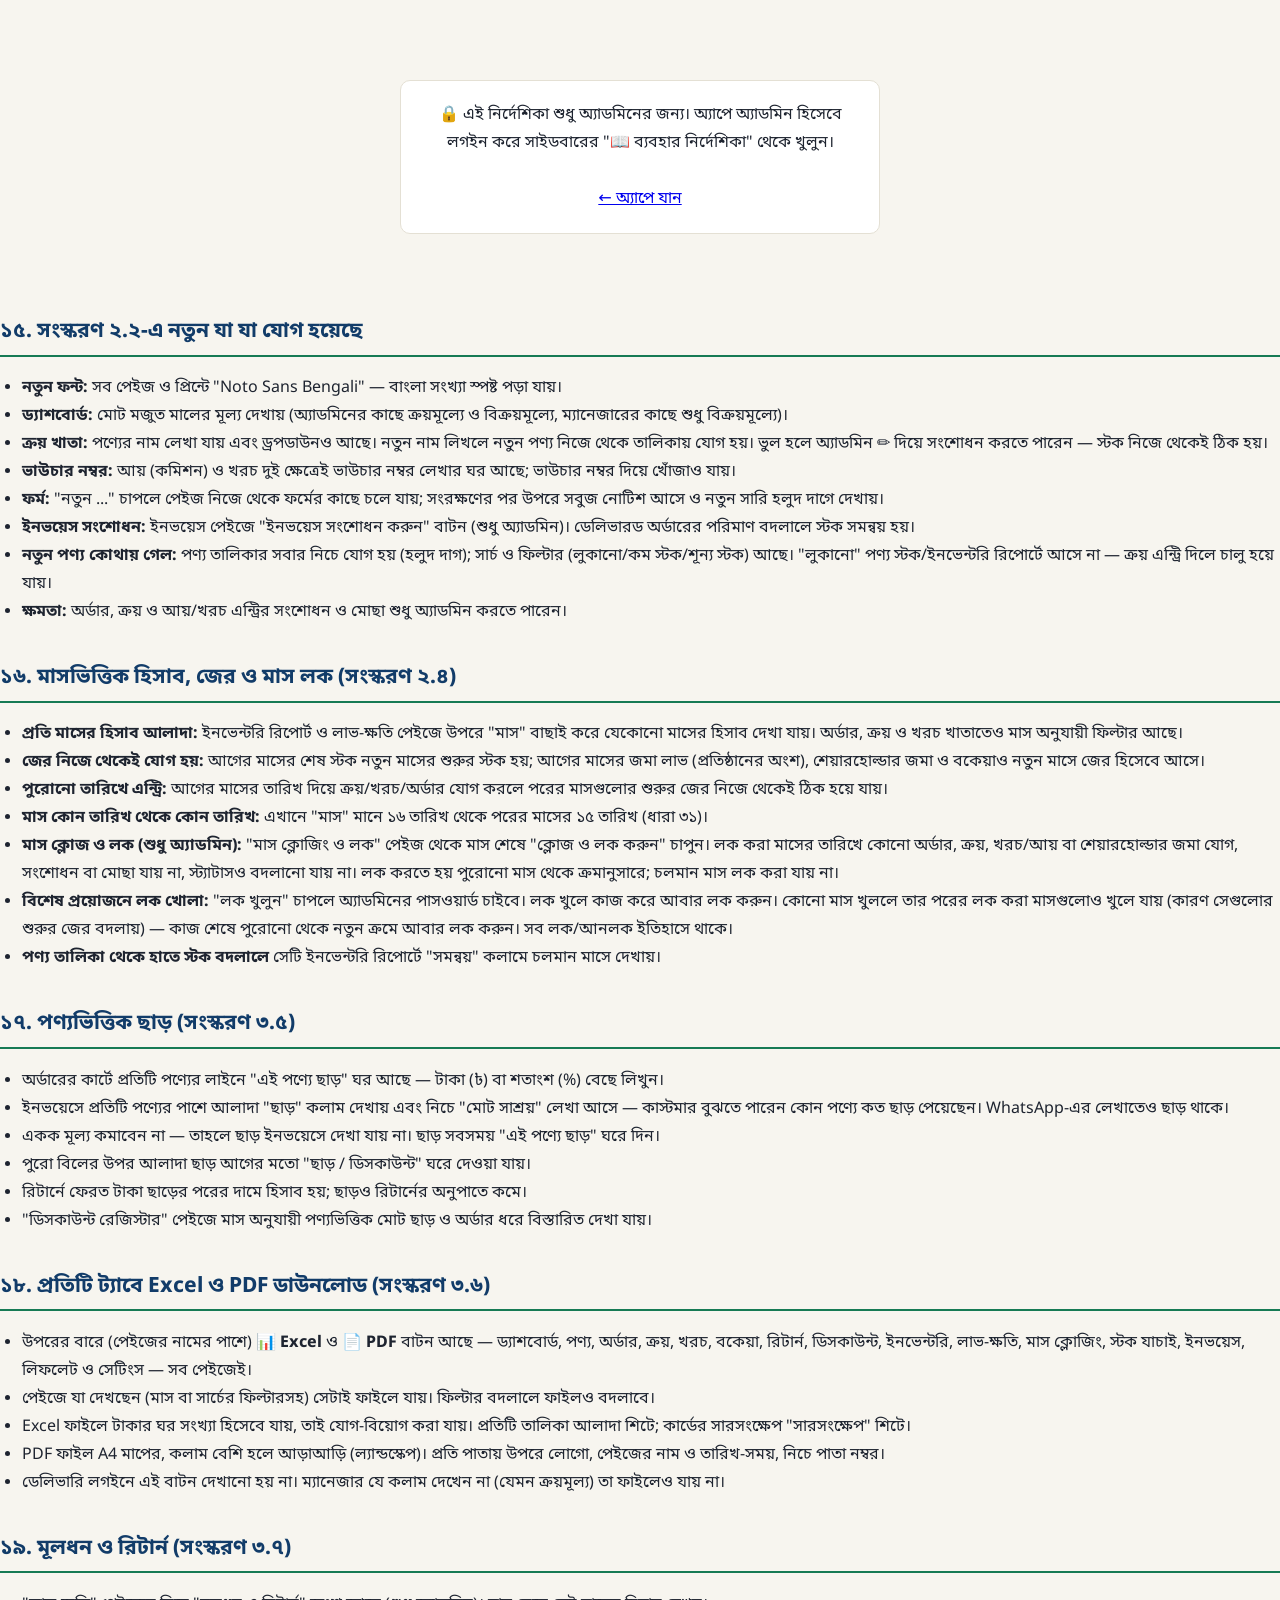
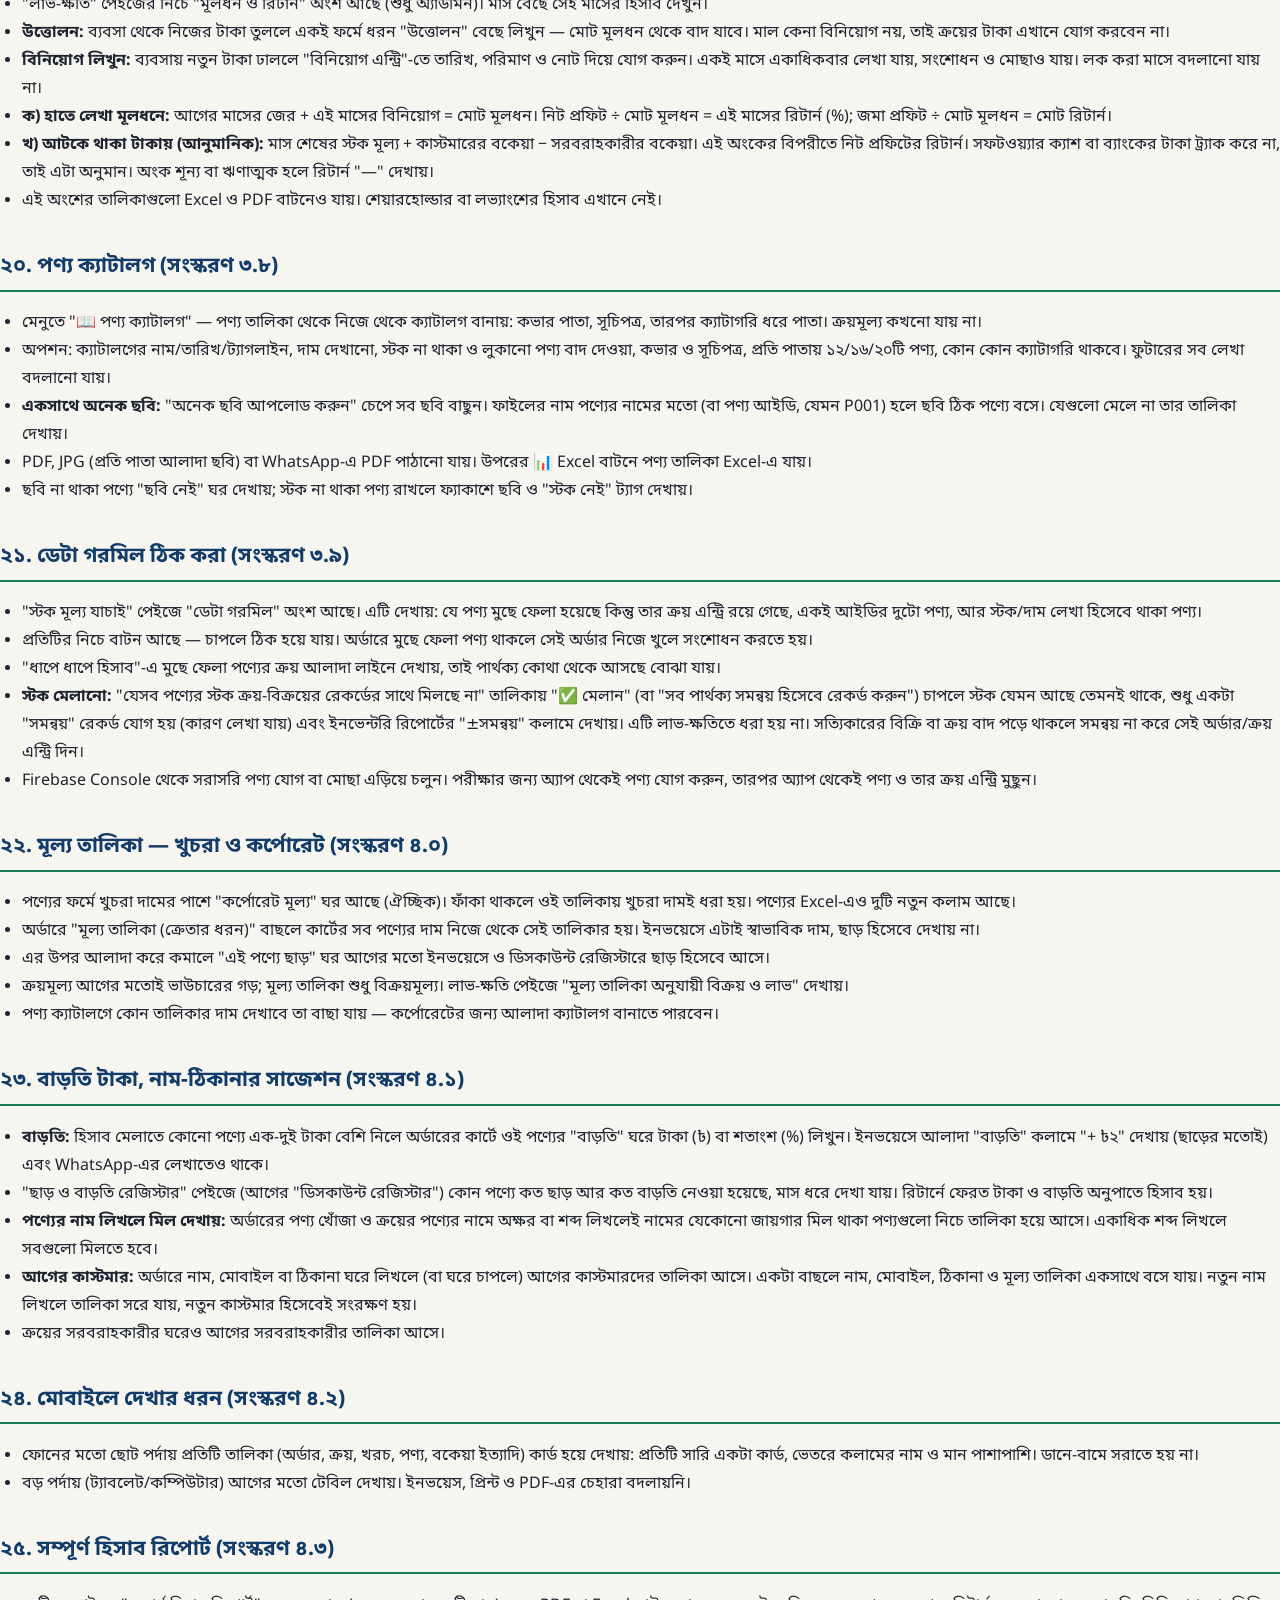
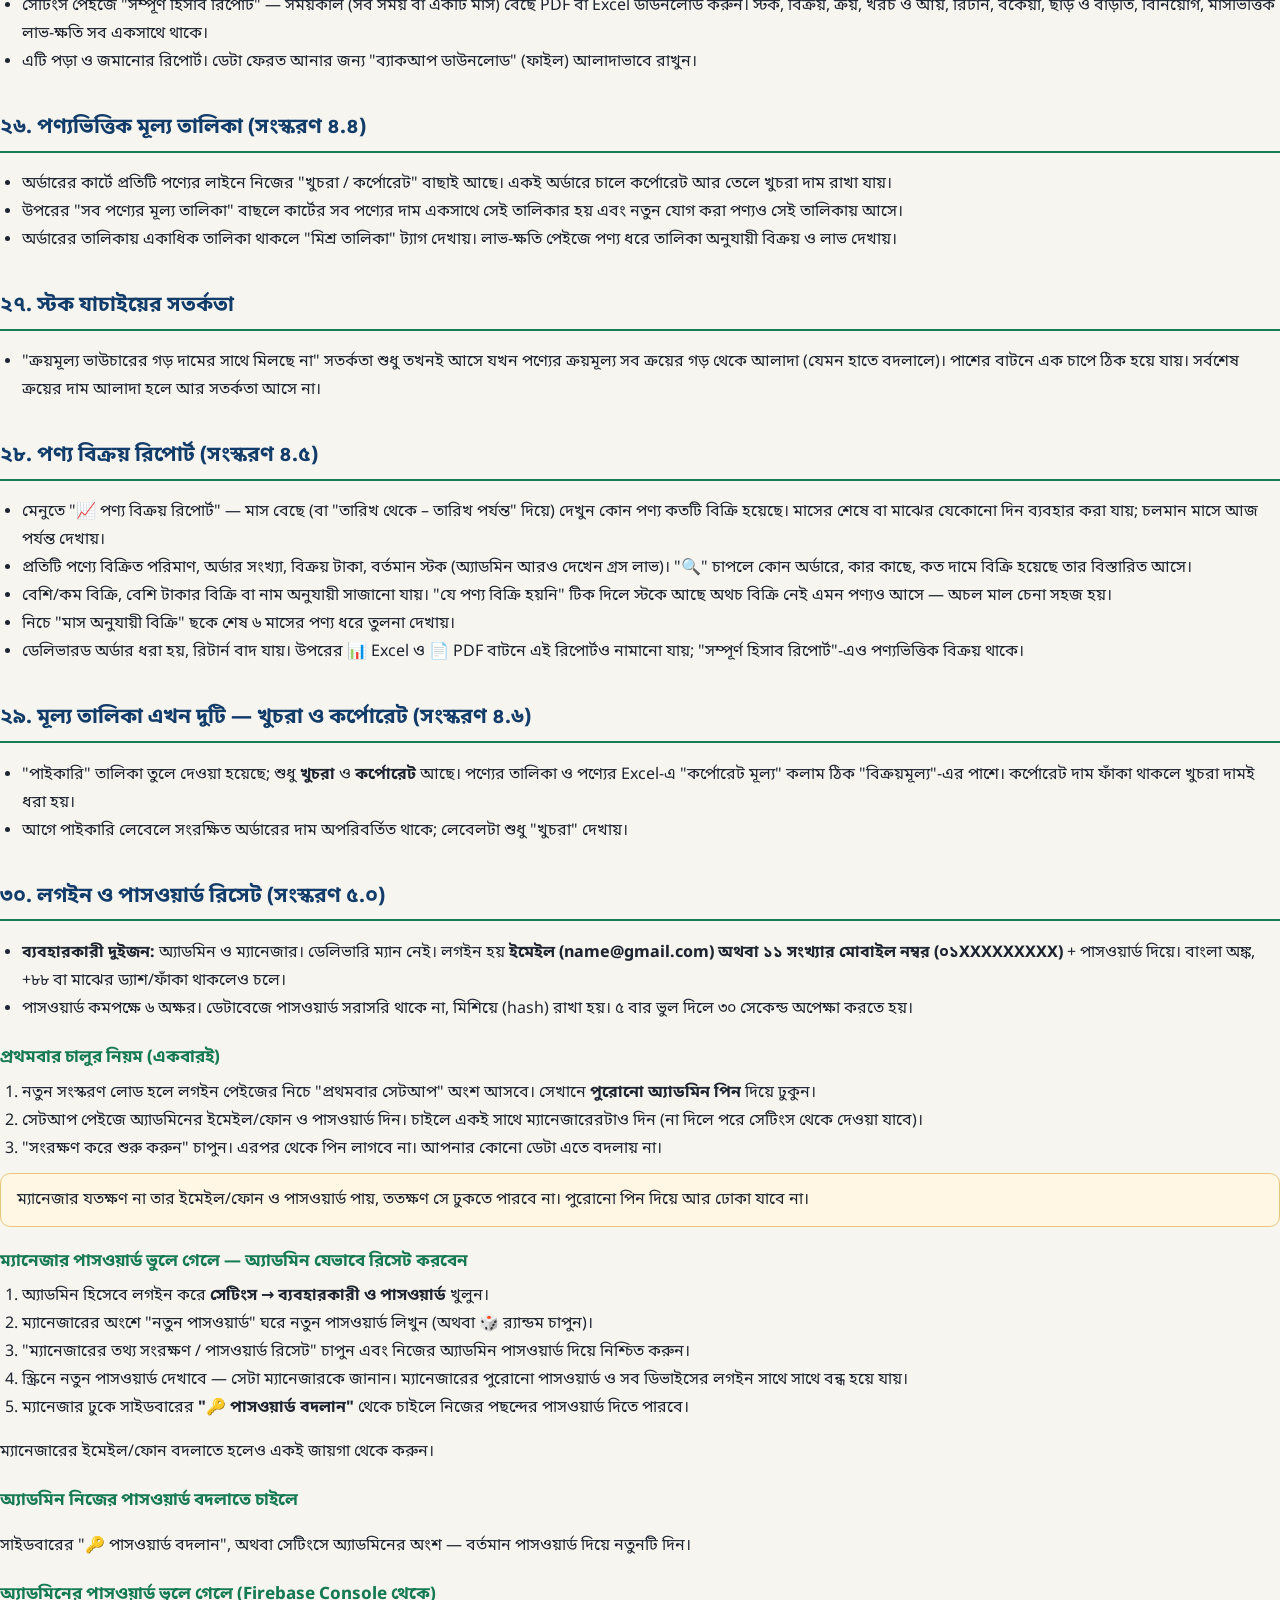
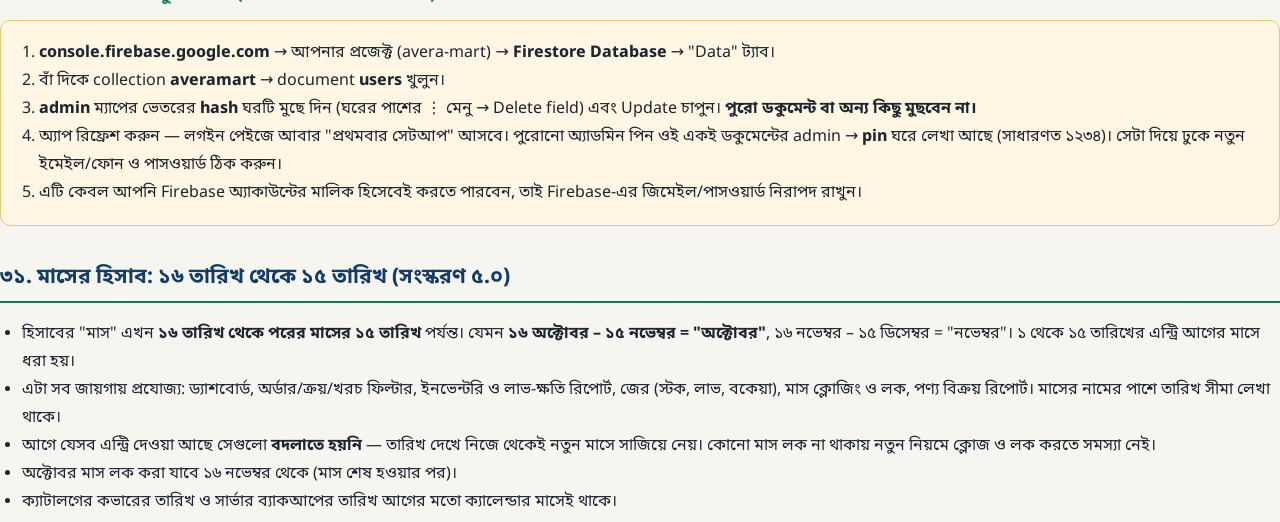
==== commit 15d14453: "Add files via upload" ====
--- a/manual.html
+++ b/manual.html
@@ -31,7 +31,8 @@
 </style>
 </head>
 <body>
-<div class="wrap">
+<div id="gateMsg" style="display:none;max-width:480px;margin:80px auto;padding:20px;text-align:center;background:#fff;border:1px solid #E4E0D4;border-radius:10px;">🔒 এই নির্দেশিকা শুধু অ্যাডমিনের জন্য। অ্যাপে অ্যাডমিন হিসেবে লগইন করে সাইডবারের "📖 ব্যবহার নির্দেশিকা" থেকে খুলুন।<br><br><a href="index.html">← অ্যাপে যান</a></div>
+<div class="wrap" id="manualWrap" style="display:none;">
 <header><img src="logo.jpg" alt=""><div><h1>Avera Mart — ব্যবহার নির্দেশিকা</h1><p class="sub" style="margin:0;">দোকানের হিসাব, বিক্রি ও স্টক পরিচালনার ধাপে ধাপে গাইড</p></div></header>
 <a class="btnp" href="index.html">← অ্যাপে ফিরুন</a><a class="btnp" href="#" onclick="window.print();return false;">🖨️ প্রিন্ট / PDF</a>
 
@@ -287,5 +288,12 @@
 <li>অক্টোবর মাস লক করা যাবে ১৬ নভেম্বর থেকে (মাস শেষ হওয়ার পর)।</li>
 <li>ক্যাটালগের কভারের তারিখ ও সার্ভার ব্যাকআপের তারিখ আগের মতো ক্যালেন্ডার মাসেই থাকে।</li>
 </ul>
+<script>
+(function(){
+  var ok=false;
+  try{ var s=JSON.parse(localStorage.getItem('AM_session')||'null'); ok=!!(s&&s.role==='admin'); }catch(e){}
+  document.getElementById(ok?'manualWrap':'gateMsg').style.display='block';
+})();
+</script>
 </body>
 </html>
